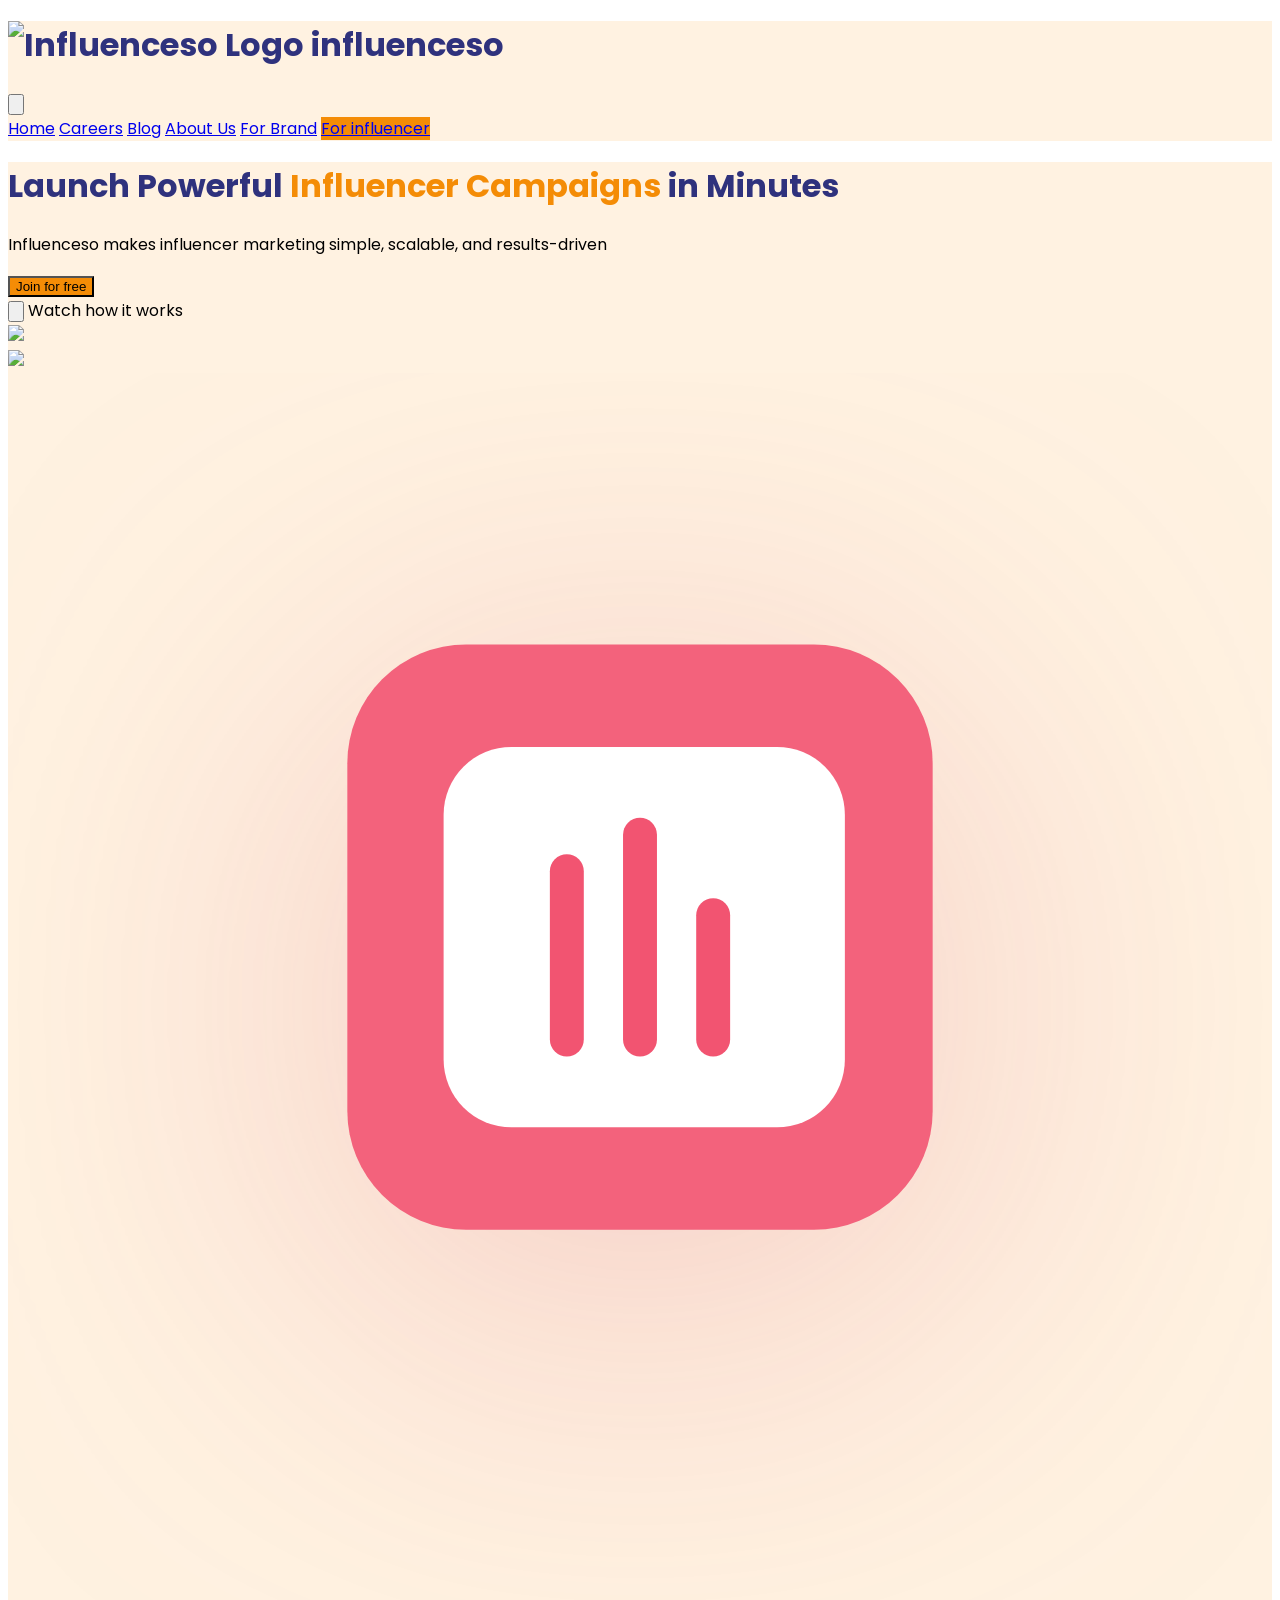
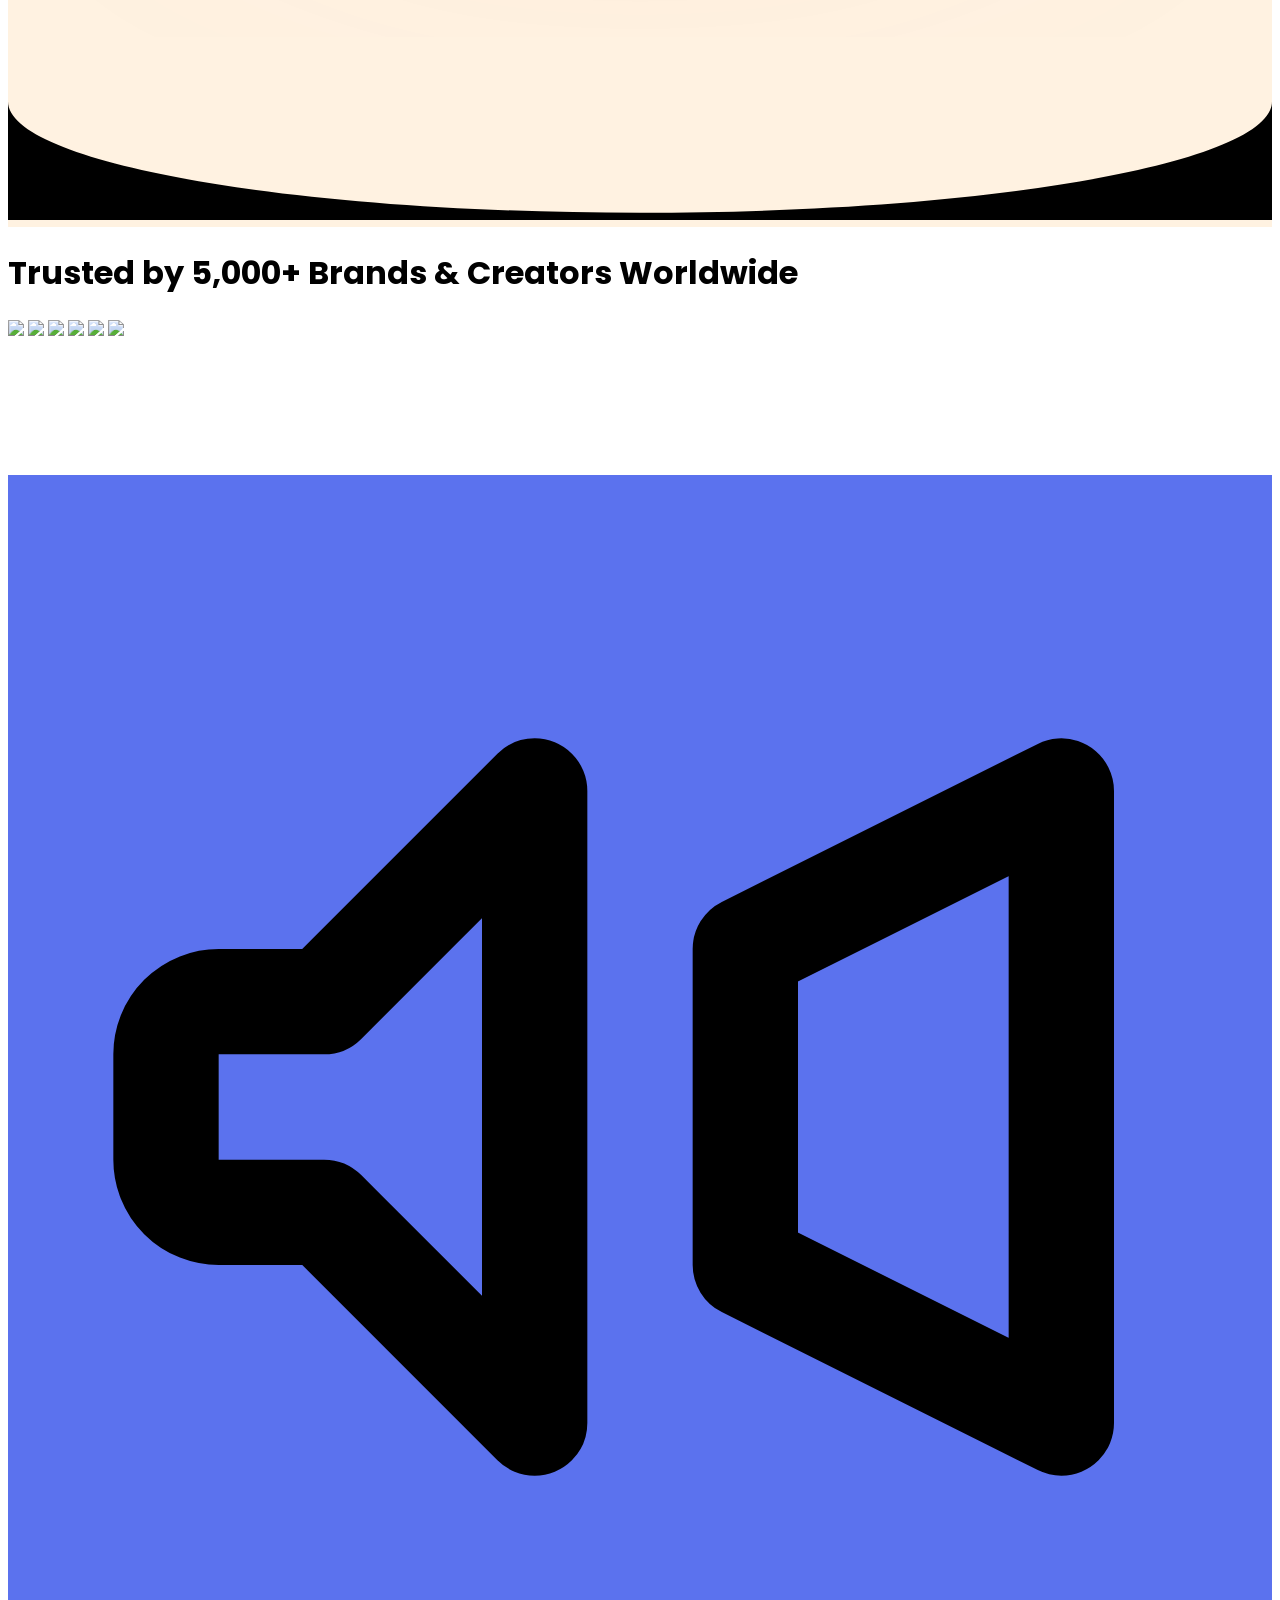
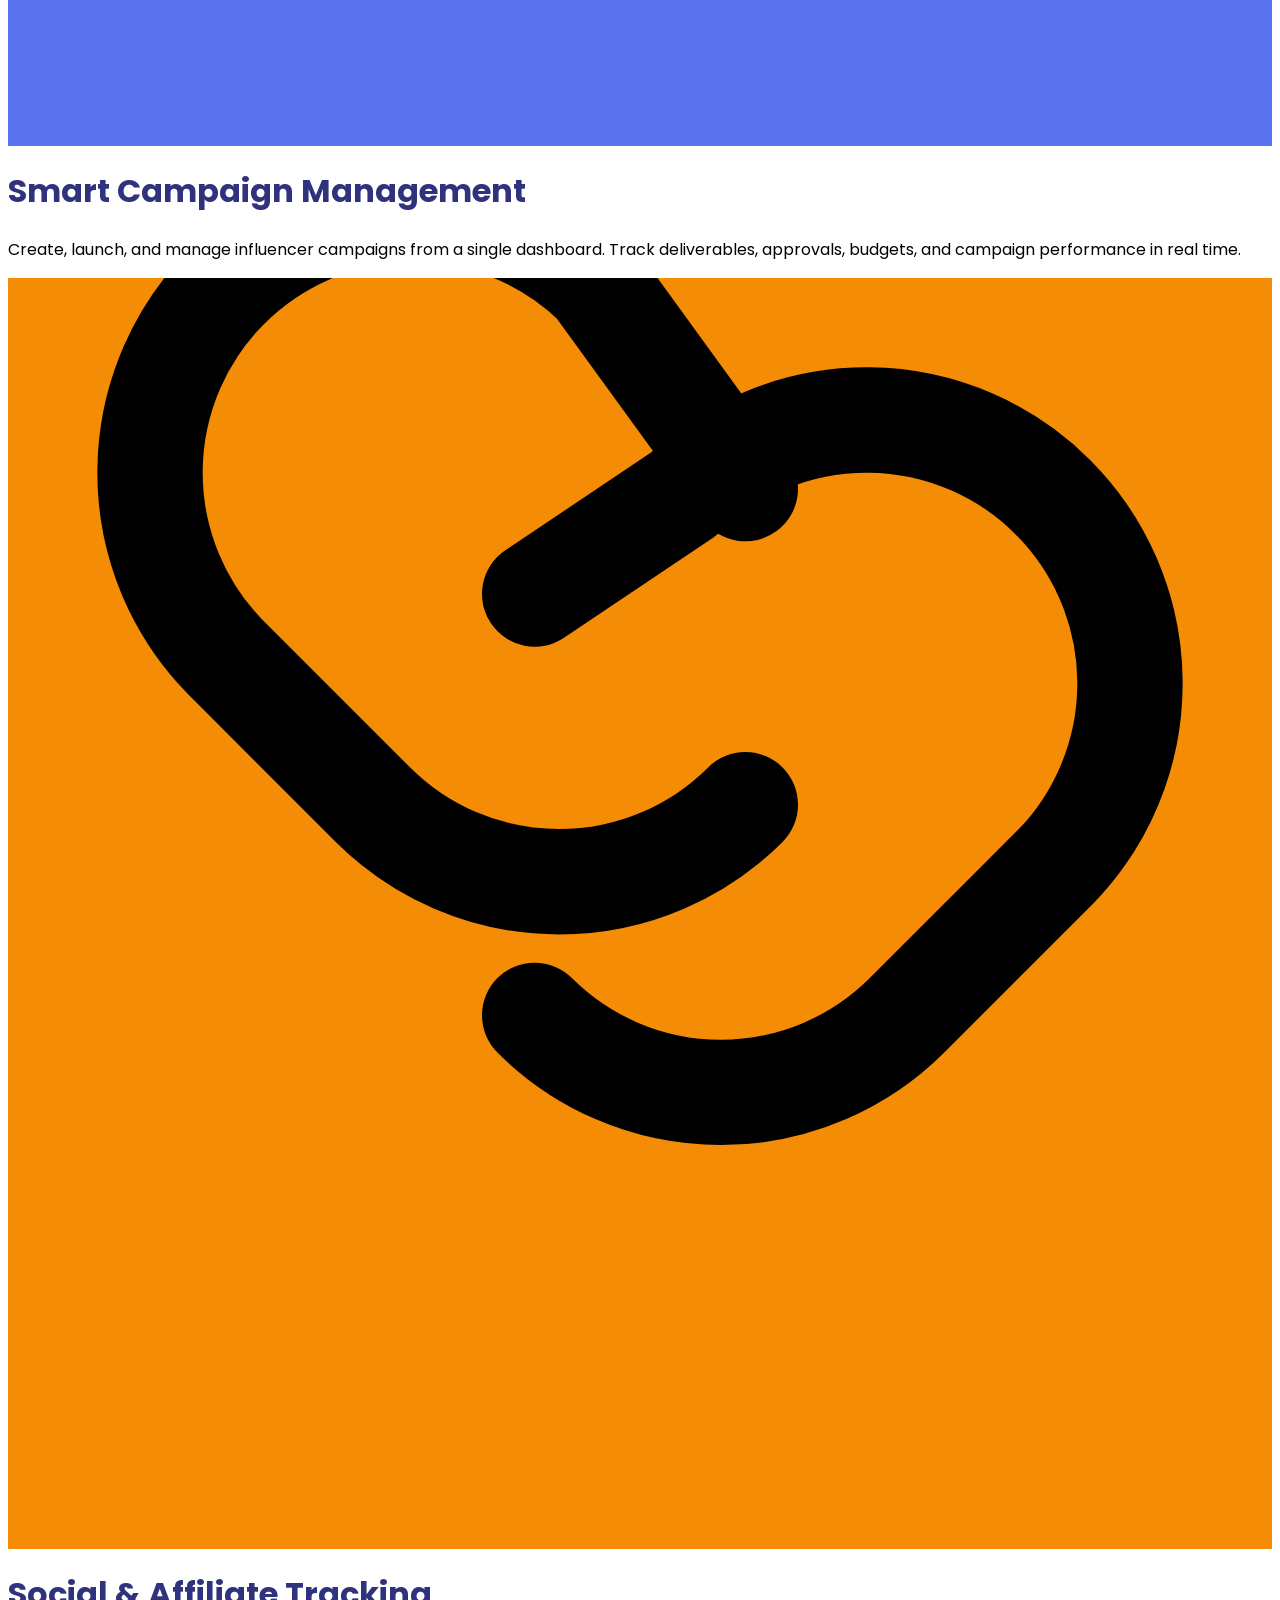
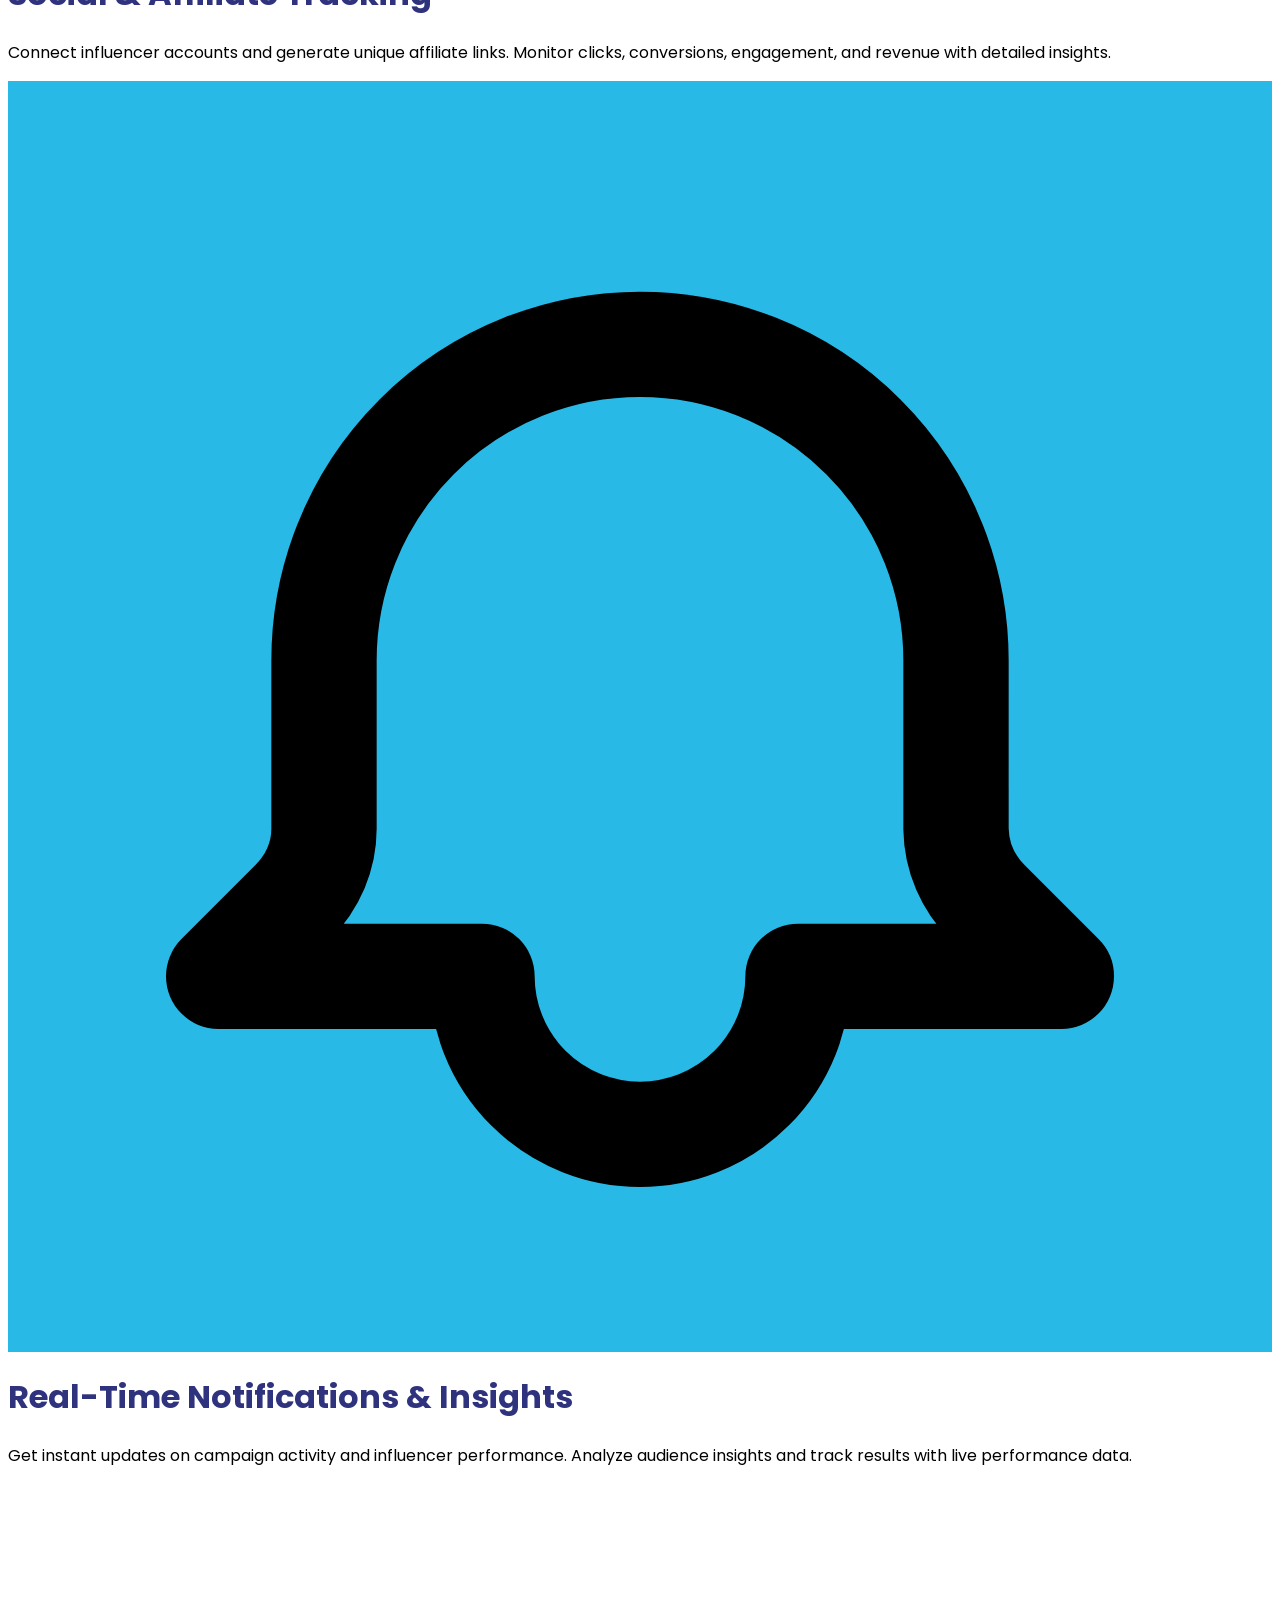
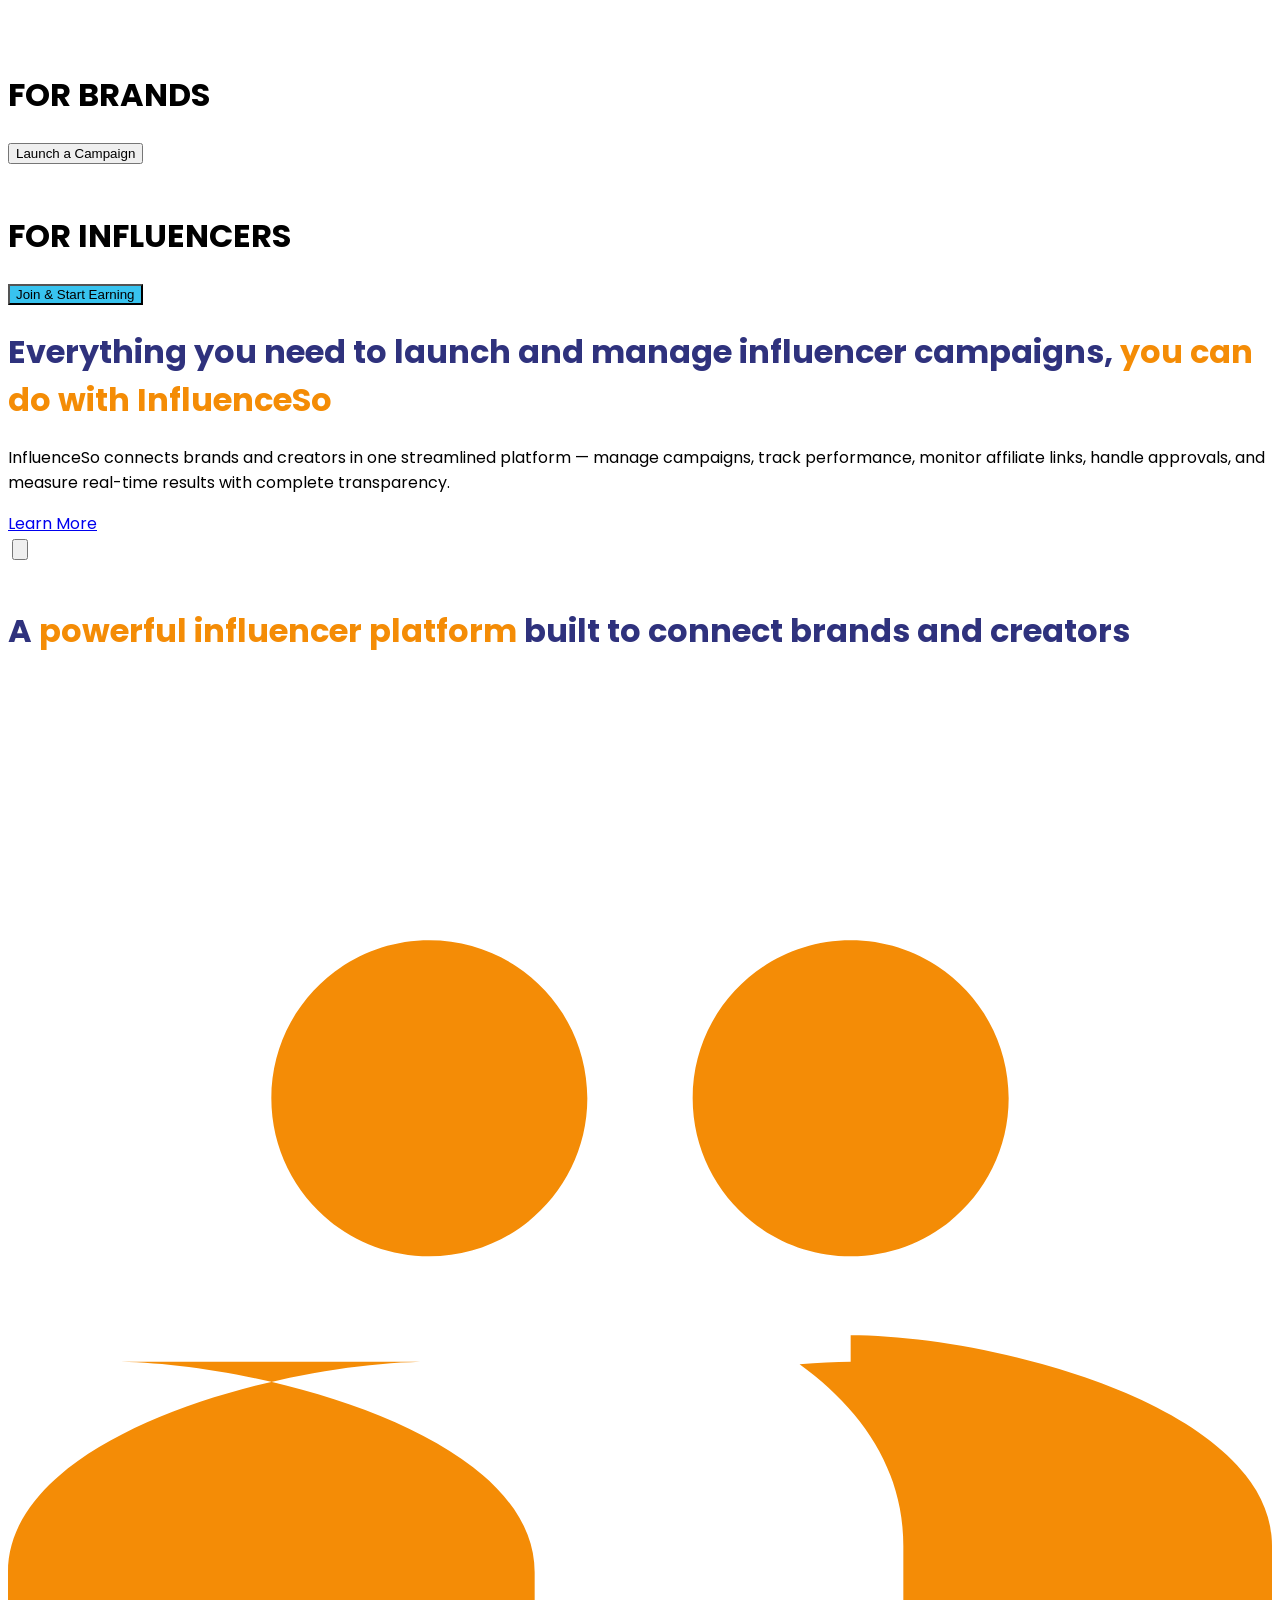
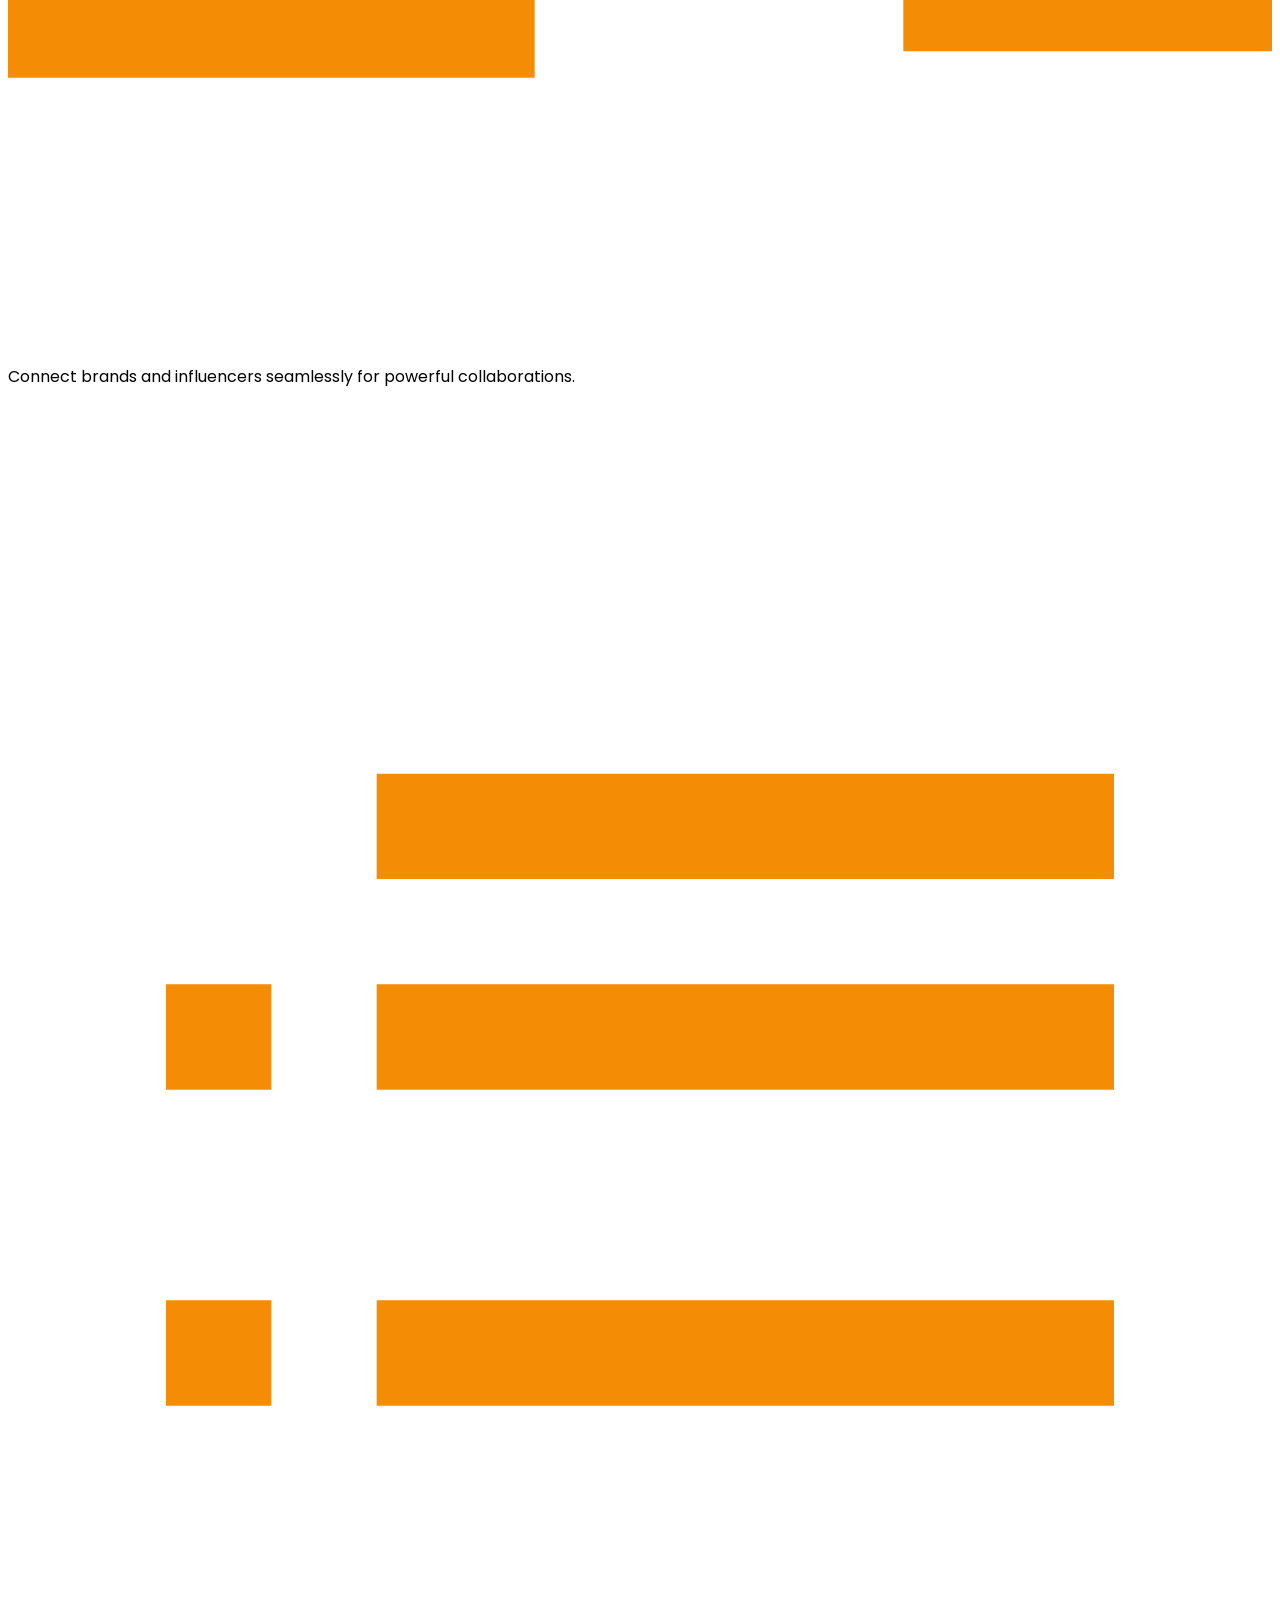
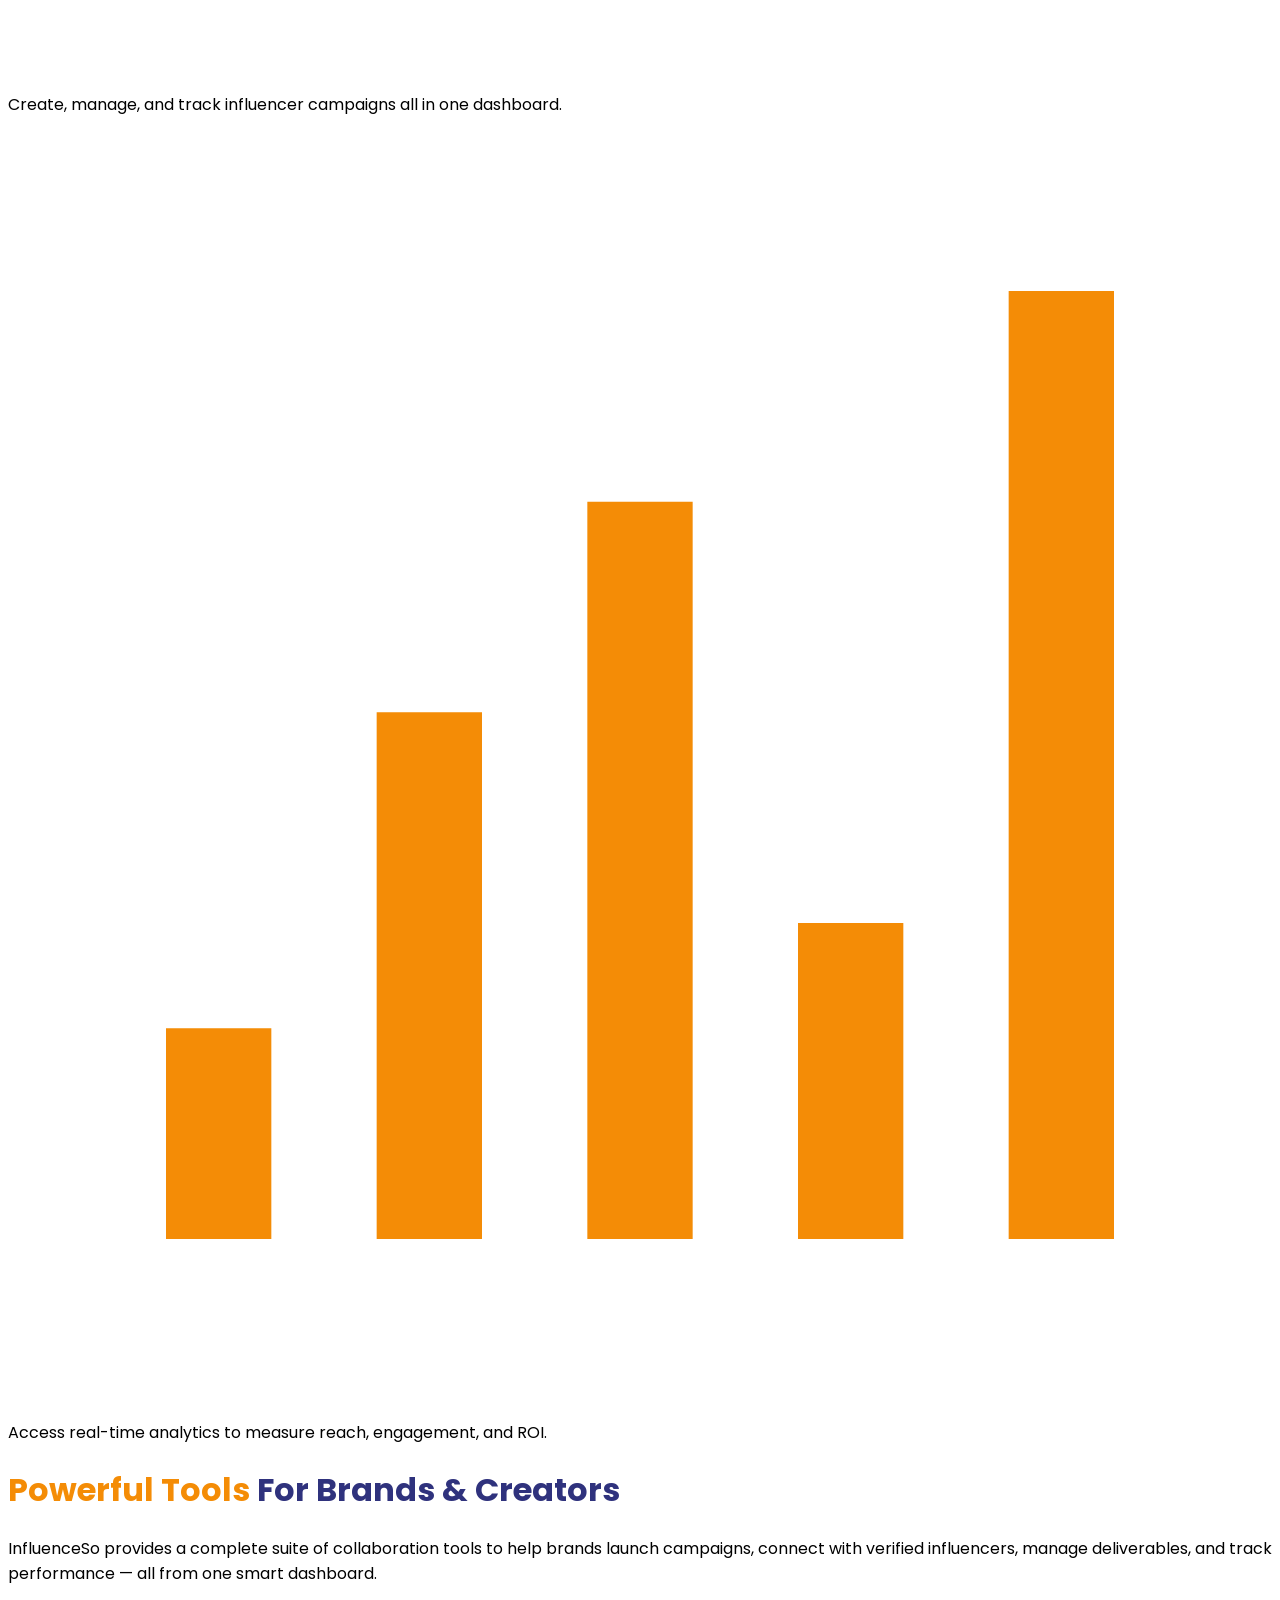
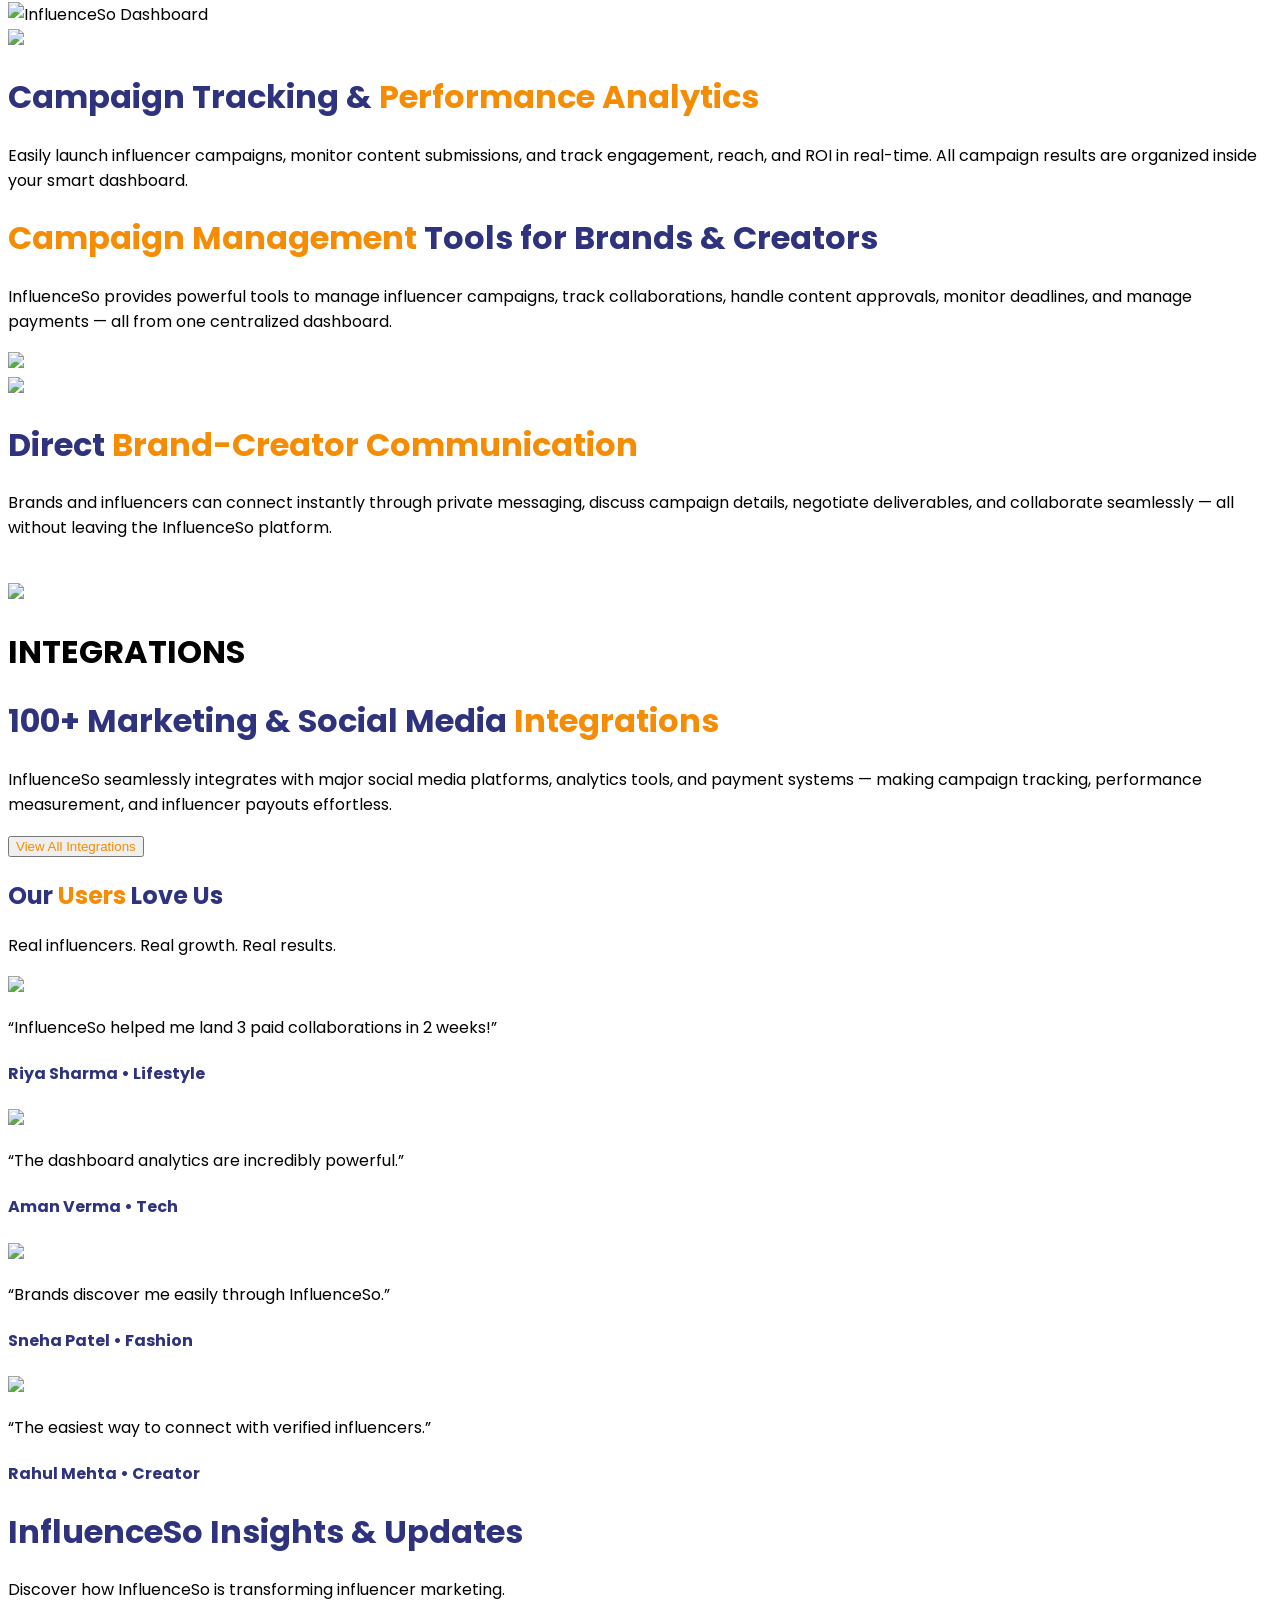
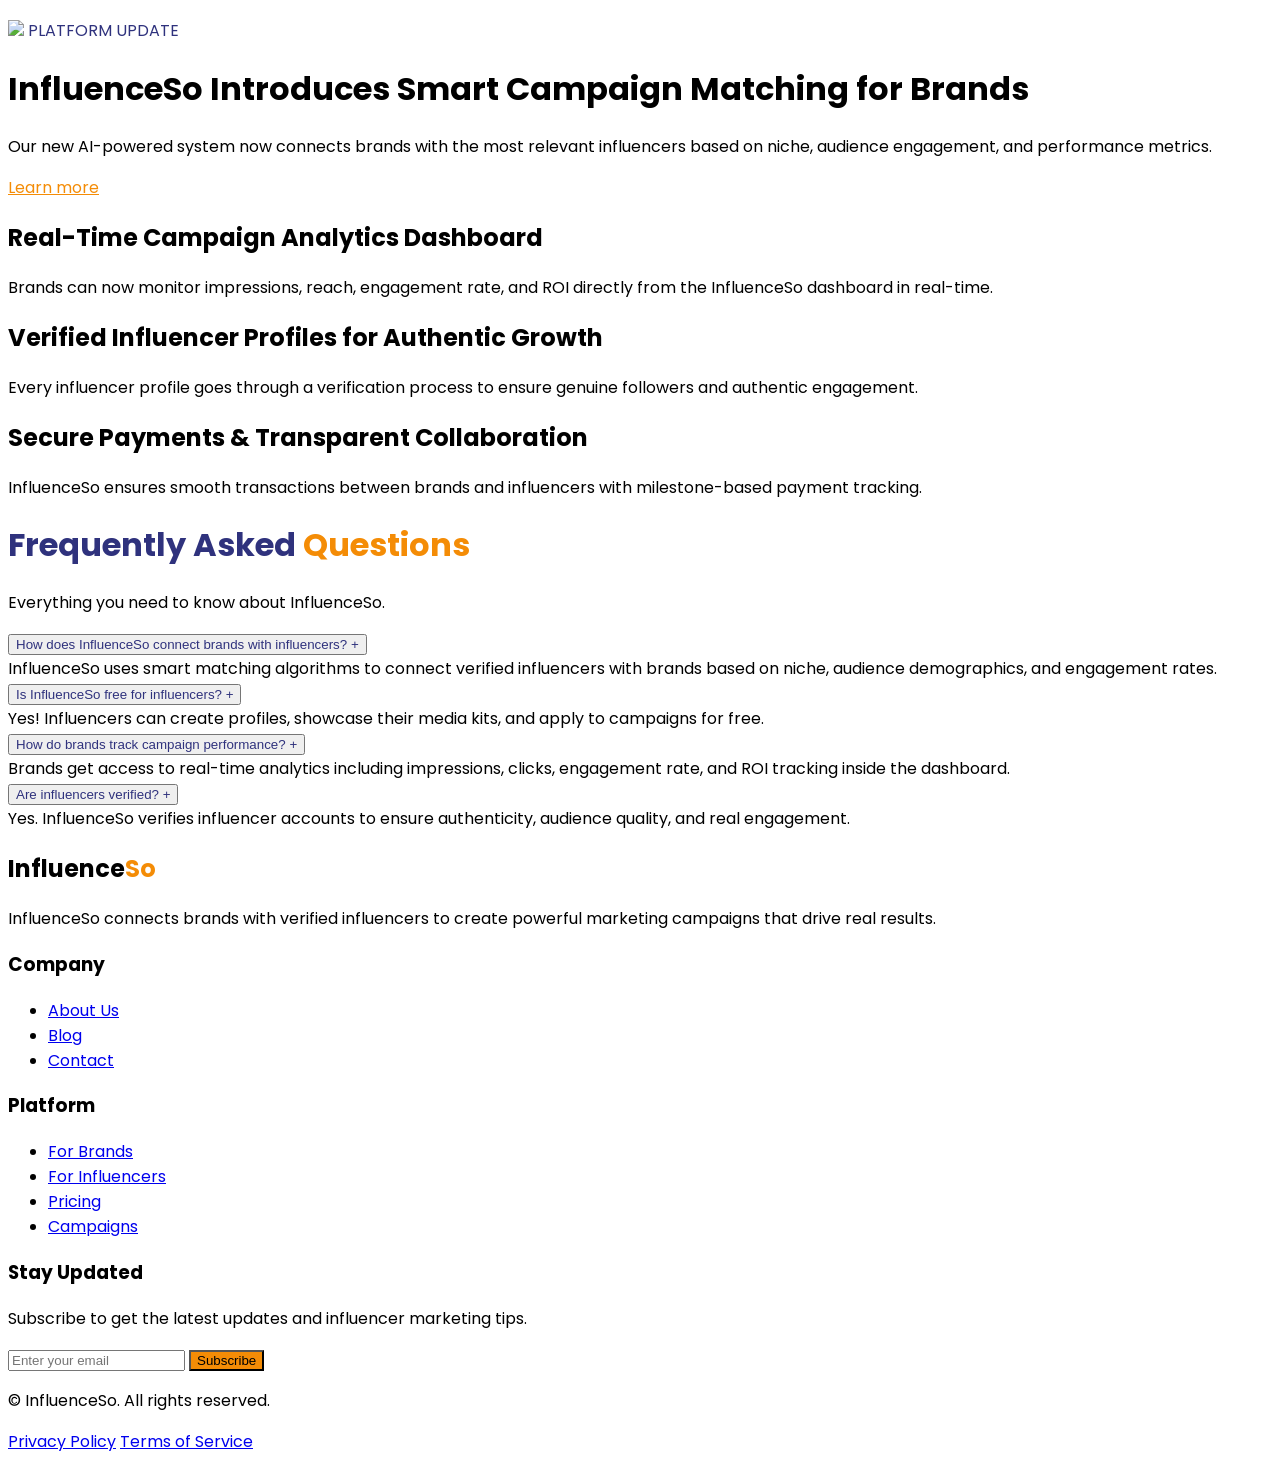
==== index.html @ 47f798f5 "first commit" ====
<!DOCTYPE html>
<html lang="en">
<head>
	<meta charset="UTF-8">
	<meta name="viewport" content="width=device-width, initial-scale=1.0">
	<title>influenceso - smart influencer marketing solution</title>
	<!-- Tailwind -->
	<link href="https://unpkg.com/tailwindcss@^2/dist/tailwind.min.css" rel="stylesheet">
	<!-- Alpine -->
	<script type="module" src="https://cdn.jsdelivr.net/gh/alpinejs/alpine@v2.x.x/dist/alpine.min.js"></script>
	<script nomodule src="https://cdn.jsdelivr.net/gh/alpinejs/alpine@v2.x.x/dist/alpine-ie11.min.js" defer></script>
	<!-- AOS -->
	<link rel="stylesheet" href="https://unpkg.com/aos@next/dist/aos.css" />
	<!-- Custom style -->
	<link rel="stylesheet" href="css/skilline.css" />
	<!-- Poppins font -->
	<link rel="preconnect" href="https://fonts.gstatic.com">
    <link href="https://fonts.googleapis.com/css2?family=Poppins:wght@400;500;600;700&display=swap" rel="stylesheet"> 
</head>
<body class="antialiased">
	<!-- navbar -->
	<div x-data="{ open: false }" class="w-full text-gray-700 bg-cream">
        <div class="flex flex-col max-w-screen-xl px-8 mx-auto md:items-center md:justify-between md:flex-row">
            <div class="flex flex-row items-center justify-between py-6">
                <div class="relative md:mt-8">
             				<h1 class="flex items-center gap-2 text-2xl font-semibold text-darken lg:pr-40">
  <img 
    src="https://i.postimg.cc/Rhd5hYcN/halfolog-removebg-preview.png" 
    alt="Influenceso Logo" 
    class="h-10 w-auto"
  />
  <span class="mt-2">influenceso</span>
</h1>
</a>
                </div>
                <button class="rounded-lg md:hidden focus:outline-none focus:shadow-outline" @click="open = !open">
                    <svg fill="currentColor" viewBox="0 0 20 20" class="w-6 h-6">
                        <path x-show="!open" fill-rule="evenodd" d="M3 5a1 1 0 011-1h12a1 1 0 110 2H4a1 1 0 01-1-1zM3 10a1 1 0 011-1h12a1 1 0 110 2H4a1 1 0 01-1-1zM9 15a1 1 0 011-1h6a1 1 0 110 2h-6a1 1 0 01-1-1z" clip-rule="evenodd"></path>
                        <path x-show="open" fill-rule="evenodd" d="M4.293 4.293a1 1 0 011.414 0L10 8.586l4.293-4.293a1 1 0 111.414 1.414L11.414 10l4.293 4.293a1 1 0 01-1.414 1.414L10 11.414l-4.293 4.293a1 1 0 01-1.414-1.414L8.586 10 4.293 5.707a1 1 0 010-1.414z" clip-rule="evenodd"></path>
                    </svg>
                </button>
            </div>
            <nav :class="{ 'transform md:transform-none': !open, 'h-full': open }" class="h-0 md:h-auto flex flex-col flex-grow md:items-center pb-4 md:pb-0 md:flex md:justify-end md:flex-row origin-top duration-300 scale-y-0">
                <a class="px-4 py-2 mt-2 text-sm bg-transparent rounded-lg md:mt-8 md:ml-4 hover:text-gray-900 focus:outline-none focus:shadow-outline" href="#">Home</a>
                <a class="px-4 py-2 mt-2 text-sm bg-transparent rounded-lg md:mt-8 md:ml-4 hover:text-gray-900 focus:outline-none focus:shadow-outline" href="#">Careers</a>
                <a class="px-4 py-2 mt-2 text-sm bg-transparent rounded-lg md:mt-8 md:ml-4 hover:text-gray-900 focus:outline-none focus:shadow-outline" href="#">Blog</a>
                <a class="px-4 py-2 mt-2 text-sm bg-transparent rounded-lg md:mt-8 md:ml-4 hover:text-gray-900 focus:outline-none focus:shadow-outline" href="#">About Us</a>
                <a class="px-10 py-3 mt-2 text-sm text-center bg-white text-gray-800 rounded-full md:mt-8 md:ml-4" href="#">For Brand</a>
                <a class="px-10 py-3 mt-2 text-sm text-center bg-yellow-500 text-white rounded-full md:mt-8 md:ml-4" href="#">For influencer</a>
            </nav>
        </div>
    </div>
	<div class="bg-cream">
		<div class="max-w-screen-xl px-8 mx-auto flex flex-col lg:flex-row items-start">
			<!--Left Col-->
			<div class="flex flex-col w-full lg:w-6/12 justify-center lg:pt-24 items-start text-center lg:text-left mb-5 md:mb-0">
				<h1 data-aos="fade-right" data-aos-once="true" class="my-4 text-5xl font-bold leading-tight text-darken">
				Launch Powerful <span class="text-yellow-500">Influencer Campaigns</span> in Minutes
				</h1>
				<p data-aos="fade-down" data-aos-once="true" data-aos-delay="300" class="leading-normal text-2xl mb-8">Influenceso makes influencer marketing simple, scalable, and results-driven</p>
				<div data-aos="fade-up" data-aos-once="true" data-aos-delay="700" class="w-full md:flex items-center justify-center lg:justify-start md:space-x-5">
					<button class="lg:mx-0 bg-yellow-500 text-white text-xl font-bold rounded-full py-4 px-9 focus:outline-none transform transition hover:scale-110 duration-300 ease-in-out">
						Join for free
					</button>
					<div class="flex items-center justify-center space-x-3 mt-5 md:mt-0 focus:outline-none transform transition hover:scale-110 duration-300 ease-in-out">
						<button class="bg-white w-14 h-14 rounded-full flex items-center justify-center">
							<svg class="w-5 h-5 ml-2" viewBox="0 0 24 28" fill="none" xmlns="http://www.w3.org/2000/svg">
								<path d="M22.5751 12.8097C23.2212 13.1983 23.2212 14.135 22.5751 14.5236L1.51538 27.1891C0.848878 27.5899 5.91205e-07 27.1099 6.25202e-07 26.3321L1.73245e-06 1.00123C1.76645e-06 0.223477 0.848877 -0.256572 1.51538 0.14427L22.5751 12.8097Z" fill="#23BDEE"/>
							</svg>
						</button>
						<span class="cursor-pointer">Watch how it works</span>
					</div>
				</div>
			</div>
			<!--Right Col-->
			<div class="w-full lg:w-6/12 lg:-mt-10 relative" id="girl">
				<img data-aos="fade-up" data-aos-once="true" class="w-10/12 mx-auto 2xl:-mb-20" src="img/girl.png" />
				<!-- calendar -->
				<div data-aos="fade-up" data-aos-delay="300" data-aos-once="true" class="absolute top-20 -left-6 sm:top-32 sm:left-10 md:top-40 md:left-16 lg:-left-0 lg:top-52 floating-4">
					<img class="bg-white bg-opacity-80 rounded-lg h-12 sm:h-16" src="img/calendar.svg">
				</div>
				<!-- red -->
				<div data-aos="fade-up" data-aos-delay="400" data-aos-once="true" class="absolute top-20 right-10 sm:right-24 sm:top-28 md:top-36 md:right-32 lg:top-32 lg:right-16 floating">
					<svg class="h-16 sm:h-24" viewBox="0 0 149 149" fill="none" xmlns="http://www.w3.org/2000/svg"><g filter="url(#filter0_d)"><rect x="40" y="32" width="69" height="69" rx="14" fill="#F3627C"/></g><rect x="51.35" y="44.075" width="47.3" height="44.85" rx="8" fill="white"/><path d="M74.5 54.425V78.575" stroke="#F25471" stroke-width="4" stroke-linecap="round"/><path d="M65.875 58.7375L65.875 78.575" stroke="#F25471" stroke-width="4" stroke-linecap="round"/><path d="M83.125 63.9125V78.575" stroke="#F25471" stroke-width="4" stroke-linecap="round"/><defs><filter id="filter0_d" x="0" y="0" width="149" height="149" filterUnits="userSpaceOnUse" color-interpolation-filters="sRGB"><feFlood flood-opacity="0" result="BackgroundImageFix"/><feColorMatrix in="SourceAlpha" type="matrix" values="0 0 0 0 0 0 0 0 0 0 0 0 0 0 0 0 0 0 127 0"/><feOffset dy="8"/><feGaussianBlur stdDeviation="20"/><feColorMatrix type="matrix" values="0 0 0 0 0.825 0 0 0 0 0.300438 0 0 0 0 0.396718 0 0 0 0.26 0"/><feBlend mode="normal" in2="BackgroundImageFix" result="effect1_dropShadow"/><feBlend mode="normal" in="SourceGraphic" in2="effect1_dropShadow" result="shape"/></filter></defs></svg>
				</div>
				<!-- ux class -->
				<div data-aos="fade-up" data-aos-delay="500" data-aos-once="true" class="absolute bottom-14 -left-4 sm:left-2 sm:bottom-20 lg:bottom-24 lg:-left-4 floating">
					<img class="bg-white bg-opacity-80 rounded-lg h-20 sm:h-28" src="img/ux-class.svg" alt="">
				</div>
				<!-- congrats -->
				<div data-aos="fade-up" data-aos-delay="600" data-aos-once="true" class="absolute bottom-20 md:bottom-48 lg:bottom-52 -right-6 lg:right-8 floating-4">
					<img class="bg-white bg-opacity-80 rounded-lg h-12 sm:h-16" src="img/congrat.svg" alt="">
				</div>
			</div>
		</div>
		<div class="text-white -mt-14 sm:-mt-24 lg:-mt-36 z-40 relative">
			<svg class="xl:h-40 xl:w-full" data-name="Layer 1" xmlns="http://www.w3.org/2000/svg" viewBox="0 0 1200 120" preserveAspectRatio="none">
				<path d="M600,112.77C268.63,112.77,0,65.52,0,7.23V120H1200V7.23C1200,65.52,931.37,112.77,600,112.77Z" fill="currentColor"></path>
			</svg>
			<div class="bg-white w-full h-20 -mt-px"></div>
		</div>
	</div>

	<!-- container -->
	<div class="container px-4 lg:px-8 mx-auto max-w-screen-xl text-gray-700 overflow-x-hidden">

		<!-- trusted by -->
		<div class="max-w-4xl mx-auto">
			<h1 class="text-center mb-3 text-gray-400 font-medium">    Trusted by 5,000+ Brands & Creators Worldwide</h1>
			<div class="grid grid-cols-3 lg:grid-cols-6 gap-4 justify-items-center">
				<img class="h-7" src="img/company/google.svg">
				<img class="h-7" src="img/company/netflix.svg">
				<img class="h-7" src="img/company/airbnb.svg">
				<img class="h-7 transform translate-y-2" src="img/company/amazon.svg">
				<img class="h-7" src="img/company/facebook.svg">
				<img class="h-7" src="img/company/grab.svg">
			</div>
		</div>

	<!-- All-In-One Cloud Software -->
<div data-aos="flip-up" class="max-w-xl mx-auto text-center mt-24">
  
<h1 class="font-bold text-darken my-3 text-2xl">
  Influencer Marketing <span class="text-yellow-500">Made Simple.</span>
</h1>
  <p class="text-gray-600">
    Connect brands with verified influencers, launch campaigns, 
    track performance in real-time, and measure ROI — 
    all in one powerful platform.
  </p>

</div>


		<!-- InfluenceSo Features Section -->

<div class="grid md:grid-cols-3 gap-14 md:gap-5 mt-20">

  <!-- Card 1 : Campaign Management -->
  <div data-aos="fade-up" class="bg-white shadow-xl p-6 text-center rounded-xl">
    <div style="background: #5B72EE;" class="rounded-full w-16 h-16 flex items-center justify-center mx-auto shadow-lg transform -translate-y-12">
      
      <!-- Megaphone Icon -->
      <svg class="w-7 h-7 text-white" fill="none" stroke="currentColor" stroke-width="2"
        viewBox="0 0 24 24" xmlns="http://www.w3.org/2000/svg">
        <path stroke-linecap="round" stroke-linejoin="round"
          d="M3 11v2a1 1 0 001 1h2l4 4V6L6 10H4a1 1 0 00-1 1zM14 9l6-3v12l-6-3V9z"/>
      </svg>

    </div>
    <h1 class="font-medium text-xl mb-3 lg:px-10 text-darken">
      Smart Campaign Management
    </h1>
    <p class="px-4 text-gray-500">
      Create, launch, and manage influencer campaigns from a single dashboard.
      Track deliverables, approvals, budgets, and campaign performance in real time.
    </p>
  </div>


  <!-- Card 2 : Affiliate & Social Tracking -->
  <div data-aos="fade-up" data-aos-delay="150" class="bg-white shadow-xl p-6 text-center rounded-xl">
    <div style="background: #F48C06;" class="rounded-full w-16 h-16 flex items-center justify-center mx-auto shadow-lg transform -translate-y-12">
      
      <!-- Link Icon -->
      <svg class="w-7 h-7 text-white" fill="none" stroke="currentColor" stroke-width="2"
        viewBox="0 0 24 24" xmlns="http://www.w3.org/2000/svg">
        <path stroke-linecap="round" stroke-linejoin="round"
          d="M10 14a5 5 0 007.07 0l2.83-2.83a5 5 0 00-7.07-7.07L10 6m4 4a5 5 0 01-7.07 0L4.1 7.17a5 5 0 017.07-7.07L14 4"/>
      </svg>

    </div>
    <h1 class="font-medium text-xl mb-3 lg:px-10 text-darken">
      Social & Affiliate Tracking
    </h1>
    <p class="px-4 text-gray-500">
      Connect influencer accounts and generate unique affiliate links.
      Monitor clicks, conversions, engagement, and revenue with detailed insights.
    </p>
  </div>


  <!-- Card 3 : Real-Time Notifications -->
  <div data-aos="fade-up" data-aos-delay="300" class="bg-white shadow-xl p-6 text-center rounded-xl">
    <div style="background: #29B9E7;" class="rounded-full w-16 h-16 flex items-center justify-center mx-auto shadow-lg transform -translate-y-12">
      
      <!-- Bell Icon -->
      <svg class="w-7 h-7 text-white" fill="none" stroke="currentColor" stroke-width="2"
        viewBox="0 0 24 24" xmlns="http://www.w3.org/2000/svg">
        <path stroke-linecap="round" stroke-linejoin="round"
          d="M15 17h5l-1.4-1.4A2 2 0 0118 14.2V11a6 6 0 10-12 0v3.2c0 .5-.2 1-.6 1.4L4 17h5m6 0a3 3 0 11-6 0"/>
      </svg>

    </div>
    <h1 class="font-medium text-xl mb-3 lg:px-10 text-darken">
      Real-Time Notifications & Insights
    </h1>
    <p class="px-4 text-gray-500">
      Get instant updates on campaign activity and influencer performance.
      Analyze audience insights and track results with live performance data.
    </p>
  </div>

</div>

<!-- End InfluenceSo Features Section -->
		<!-- lorem -->
		<div class="mt-28">
			<div data-aos="flip-down" class="text-center max-w-screen-md mx-auto">
				 <h1 class="text-3xl font-bold mb-4">
      What is <span class="text-yellow-500">InfluenceSo?</span>
    </h1>
				  <p class="text-gray-500">
      InfluenceSo is a powerful influencer marketing platform that connects brands 
      with the right creators. Brands can launch and manage campaigns, track 
      performance, and monitor conversions, while influencers can collaborate, 
      promote products, and earn through affiliate partnerships — all in one place.
    </p>

			</div>
			<div data-aos="fade-up" class="flex flex-col md:flex-row justify-center space-y-5 md:space-y-0 md:space-x-6 lg:space-x-10 mt-7">
				<div class="relative md:w-5/12">
					<img class="rounded-2xl" src="img/Rectangle 19.png" alt="">
					<div class="absolute bg-black bg-opacity-20 bottom-0 left-0 right-0 w-full h-full rounded-2xl">
						<div class="absolute top-1/2 left-1/2 transform -translate-x-1/2 -translate-y-1/2">
							<h1 class="uppercase text-white font-bold text-center text-sm lg:text-xl mb-3">FOR BRANDS</h1>
							<button class="rounded-full text-white border text-xs lg:text-md px-6 py-3 w-full font-medium focus:outline-none transform transition hover:scale-110 duration-300 ease-in-out"> Launch a Campaign</button>
						</div>
					</div>
				</div>
				<div class="relative md:w-5/12">
					<img class="rounded-2xl" src="img/Rectangle 21.png" alt="">
					<div class="absolute bg-black bg-opacity-20 bottom-0 left-0 right-0 w-full h-full rounded-2xl">
						<div class="absolute top-1/2 left-1/2 transform -translate-x-1/2 -translate-y-1/2">
							<h1 class="uppercase text-white font-bold text-center text-sm lg:text-xl mb-3">  FOR INFLUENCERS</h1>
							<button class="rounded-full text-white text-xs lg:text-md px-6 py-3 w-full font-medium focus:outline-none transform transition hover:scale-110 duration-300 ease-in-out" style="background: rgba(35, 189, 238, 0.9)">    Join & Start Earning</button>
						</div>
					</div>
				</div>
			</div>
		</div>

		<div class="sm:flex items-center sm:space-x-8 mt-36">
			<div data-aos="fade-right" class="sm:w-1/2 relative">
				<div class="bg-yellow-500 rounded-full absolute w-12 h-12 z-0 -left-4 -top-3 animate-pulse"></div>
				
  <h1 class="font-semibold text-2xl relative z-50 text-darken lg:pr-10">
    Everything you need to launch and manage influencer campaigns,
    <span class="text-yellow-500">you can do with InfluenceSo</span>
  </h1>
				 <p class="py-5 lg:pr-32">
    InfluenceSo connects brands and creators in one streamlined platform — manage campaigns, track performance, monitor affiliate links, handle approvals, and measure real-time results with complete transparency.
  </p>

  <a href="#" class="underline font-medium hover:text-yellow-500 transition duration-300">
    Learn More
  </a>
			</div>
			<div data-aos="fade-left" class="sm:w-1/2 relative mt-10 sm:mt-0">
				<div style="background: #23BDEE;" class="floating w-24 h-24 absolute rounded-lg z-0 -top-3 -left-3"></div>
				<img class="rounded-xl z-40 relative" src="img/teacher-explaining.png" alt="">
				<button class="bg-white w-14 h-14 rounded-full flex items-center justify-center absolute top-1/2 left-1/2 transform -translate-x-1/2 -translate-y-1/2 focus:outline-none transform transition hover:scale-110 duration-300 ease-in-out z-50">
					<svg class="w-5 h-5 ml-1" viewBox="0 0 24 28" fill="none" xmlns="http://www.w3.org/2000/svg">
						<path d="M22.5751 12.8097C23.2212 13.1983 23.2212 14.135 22.5751 14.5236L1.51538 27.1891C0.848878 27.5899 5.91205e-07 27.1099 6.25202e-07 26.3321L1.73245e-06 1.00123C1.76645e-06 0.223477 0.848877 -0.256572 1.51538 0.14427L22.5751 12.8097Z" fill="#23BDEE"/>
					</svg>
				</button>
				<div class="bg-yellow-500 w-40 h-40 floating absolute rounded-lg z-10 -bottom-3 -right-3"></div>
			</div>
		</div>

		<div class="md:flex mt-40 md:space-x-10 items-start">
			<div data-aos="fade-down" class="md:w-7/12 relative">
				<div style="background: #33EFA0" class="w-32 h-32 rounded-full absolute z-0 left-4 -top-12 animate-pulse"></div>
				<div style="background: #33D9EF;" class="w-5 h-5 rounded-full absolute z-0 left-36 -top-12 animate-ping"></div>
				<img class="relative z-50 floating" src="img/vcall.png" alt="">
				<div style="background: #5B61EB;" class="w-36 h-36 rounded-full absolute z-0 right-16 -bottom-1 animate-pulse"></div>
				<div style="background: #F56666;" class="w-5 h-5 rounded-full absolute z-0 right-52 bottom-1 animate-ping"></div>
			</div>
			<div data-aos="fade-down" class="md:w-5/12 mt-20 md:mt-0 text-gray-500">
				<h1 class="text-2xl font-semibold text-darken lg:pr-40">  A <span class="text-yellow-500">powerful influencer platform</span> built to connect brands and creators</h1>
				<div class="flex items-center space-x-5 my-5">
				<div class="flex-shrink bg-white shadow-lg rounded-full p-3 flex items-center justify-center">
        <!-- Collaboration Icon -->
        <svg class="w-5 h-5 text-yellow-500" fill="currentColor" viewBox="0 0 24 24">
            <path d="M16 11c1.66 0 3-1.34 3-3S17.66 5 16 5s-3 1.34-3 3 1.34 3 3 3zM8 11c1.66 0 3-1.34 3-3S9.66 5 8 5 5 6.34 5 8s1.34 3 3 3zm0 2c-2.67 0-8 1.34-8 4v2h10v-2c0-2.66-5.33-4-8-4zm8 0c-.29 0-.62.02-.97.05 1.16.84 1.97 1.98 1.97 3.45v2H24v-2c0-2.66-5.33-4-8-4z"/>
        </svg>
    </div>
    <p>Connect brands and influencers seamlessly for powerful collaborations.</p>
</div>

				
				<div class="flex items-center space-x-5 my-5">
    <div class="flex-shrink bg-white shadow-lg rounded-full p-3 flex items-center justify-center">
        <!-- Campaign Icon -->
        <svg class="w-5 h-5 text-yellow-500" fill="currentColor" viewBox="0 0 24 24">
            <path d="M3 13h2v-2H3v2zm4 0h14v-2H7v2zm-4 6h2v-2H3v2zm4 0h14v-2H7v2zm0-12v2h14V7H7z"/>
        </svg>
    </div>
    <p>Create, manage, and track influencer campaigns all in one dashboard.</p>
</div>
			<div class="flex items-center space-x-5 my-5">
    <div class="flex-shrink bg-white shadow-lg rounded-full p-3 flex items-center justify-center">
        <!-- Analytics Icon -->
        <svg class="w-5 h-5 text-yellow-500" fill="currentColor" viewBox="0 0 24 24">
            <path d="M3 17h2v4H3v-4zm4-6h2v10H7V11zm4-4h2v14h-2V7zm4 8h2v6h-2v-6zm4-12h2v18h-2V3z"/>
        </svg>
    </div>
    <p>Access real-time analytics to measure reach, engagement, and ROI.</p>
</div>
			</div>
		</div>

		


		<!-- Tools For Brands & Creators -->
<div class="flex flex-col md:flex-row items-center md:space-x-10 mt-16">
    
    <div data-aos="fade-right" class="md:w-1/2 lg:pl-14">
        <h1 class="text-darken font-semibold text-3xl lg:pr-56">
            <span class="text-yellow-500">Powerful Tools</span> For Brands & Creators
        </h1>
        
        <p class="text-gray-500 my-4 lg:pr-32">
            InfluenceSo provides a complete suite of collaboration tools to help brands launch campaigns,
            connect with verified influencers, manage deliverables, and track performance — all from one smart dashboard.
        </p>
    </div>

    <img data-aos="fade-left" class="md:w-1/2" src="img/girl-with-books.png" alt="InfluenceSo Dashboard">
    
</div>


		<!-- Campaign Tracking & Performance -->
<div class="mt-20 flex flex-col-reverse md:flex-row items-center md:space-x-10">
    
    <div data-aos="fade-right" class="md:w-6/12">
        <img class="md:w-11/12" src="img/true-false.png">
    </div>
    
    <div data-aos="fade-left" class="md:w-6/12 md:transform md:-translate-y-20">
        <h1 class="font-semibold text-darken text-3xl lg:pr-64">
            Campaign Tracking & <span class="text-yellow-500">Performance Analytics</span>
        </h1>
        
        <p class="text-gray-500 my-5 lg:pr-52">
            Easily launch influencer campaigns, monitor content submissions, and track engagement,
            reach, and ROI in real-time. All campaign results are organized inside your smart dashboard.
        </p>
    </div>

</div>
	

		<!-- Campaign Management Tools for Brands -->
<div class="flex flex-col md:flex-row items-center mt-12">
    
    <div data-aos="fade-right" class="md:w-5/12">
        <h1 class="text-darken font-semibold text-3xl leading-tight lg:pr-32">
            <span class="text-yellow-500">Campaign Management</span> Tools for Brands & Creators
        </h1>
        
        <p class="my-5 lg:pr-14">
            InfluenceSo provides powerful tools to manage influencer campaigns, track collaborations,
            handle content approvals, monitor deadlines, and manage payments — all from one centralized dashboard.
        </p>
    </div>
    
    <img data-aos="fade-left" class="md:w-7/12" src="img/gradebook.png">

</div>
	
		<!-- Direct Brand-Creator Communication -->
<div class="mt-24 flex flex-col-reverse md:flex-row items-center md:space-x-10">
    
    <div data-aos="fade-right" class="md:w-7/12">
        <img class="md:w-11/12" src="img/discussion.png">
    </div>
    
    <div data-aos="fade-left" class="md:w-5/12 md:transform md:-translate-y-6">
        <h1 class="font-semibold text-darken text-3xl lg:pr-64">
            Direct <span class="text-yellow-500">Brand-Creator Communication</span>
        </h1>
        
        <p class="text-gray-500 my-5 lg:pr-24">
            Brands and influencers can connect instantly through private messaging,
            discuss campaign details, negotiate deliverables, and collaborate seamlessly —
            all without leaving the InfluenceSo platform.
        </p>
    </div>

</div>

<button data-aos="flip-up"
    class="px-5 py-3 border border-yellow-500 text-yellow-500 font-medium my-14 focus:outline-none transform transition hover:scale-110 duration-300 ease-in-out rounded-full mx-auto block">
    Explore More Features
</button>
		
<!-- INTEGRATIONS -->
<div class="mt-24 flex flex-col md:flex-row items-start md:space-x-10">
    
    <div data-aos="zoom-in-right" class="md:w-6/12">
        <img class="md:w-8/12 mx-auto" src="img/integrations.png">
    </div>
    
    <div data-aos="zoom-in-left" class="md:w-6/12">
        
        <div class="flex items-center space-x-20 mb-5 relative">
            <span class="border border-gray-300 w-14 absolute"></span>
            <h1 class="text-gray-400 tracking-widest text-sm">INTEGRATIONS</h1>
        </div>
        
        <h1 class="font-semibold text-darken text-2xl lg:pr-40">
            100+ Marketing & Social Media <span class="text-yellow-500">Integrations</span>
        </h1>
        
        <p class="text-gray-500 my-5 lg:pr-20">
            InfluenceSo seamlessly integrates with major social media platforms,
            analytics tools, and payment systems — making campaign tracking,
            performance measurement, and influencer payouts effortless.
        </p>
        
        <button class="px-5 py-3 border border-yellow-500 text-yellow-500 font-medium my-4 focus:outline-none transform transition hover:scale-110 duration-300 ease-in-out rounded-full">
            View All Integrations
        </button>
        
    </div>
</div>
	

<!-- Our Users Love Us -->
<div class="py-20 bg-white overflow-hidden bg-white">
  
  <div class="text-center mb-10">
    <h2 class="text-3xl font-semibold text-darken">
      Our <span class="text-yellow-500">Users</span> Love Us
    </h2>
    <p class="text-gray-500 mt-2">
      Real influencers. Real growth. Real results.
    </p>
  </div>

  <!-- Scrolling Wrapper -->
  <div class="relative w-full overflow-hidden">
    
    <div class="flex gap-6 animate-scroll-x w-max">

      <!-- Card 1 -->
      <div class="bg-white shadow-lg rounded-xl p-6 w-80 flex items-center gap-4">
        <img src="https://randomuser.me/api/portraits/women/44.jpg"
             class="w-14 h-14 rounded-full object-cover" />
        <div>
          <p class="text-sm text-gray-600">
            “InfluenceSo helped me land 3 paid collaborations in 2 weeks!”
          </p>
          <h4 class="mt-2 font-semibold text-darken text-sm">
            Riya Sharma • Lifestyle
          </h4>
        </div>
      </div>

      <!-- Card 2 -->
      <div class="bg-white shadow-lg rounded-xl p-6 w-80 flex items-center gap-4">
        <img src="https://randomuser.me/api/portraits/men/32.jpg"
             class="w-14 h-14 rounded-full object-cover" />
        <div>
          <p class="text-sm text-gray-600">
            “The dashboard analytics are incredibly powerful.”
          </p>
          <h4 class="mt-2 font-semibold text-darken text-sm">
            Aman Verma • Tech
          </h4>
        </div>
      </div>

      <!-- Card 3 -->
      <div class="bg-white shadow-lg rounded-xl p-6 w-80 flex items-center gap-4">
        <img src="https://randomuser.me/api/portraits/women/68.jpg"
             class="w-14 h-14 rounded-full object-cover" />
        <div>
          <p class="text-sm text-gray-600">
            “Brands discover me easily through InfluenceSo.”
          </p>
          <h4 class="mt-2 font-semibold text-darken text-sm">
            Sneha Patel • Fashion
          </h4>
        </div>
      </div>

      <!-- Card 4 -->
      <div class="bg-white shadow-lg rounded-xl p-6 w-80 flex items-center gap-4">
        <img src="https://randomuser.me/api/portraits/men/75.jpg"
             class="w-14 h-14 rounded-full object-cover" />
        <div>
          <p class="text-sm text-gray-600">
            “The easiest way to connect with verified influencers.”
          </p>
          <h4 class="mt-2 font-semibold text-darken text-sm">
            Rahul Mehta • Creator
          </h4>
        </div>
      </div>

    </div>
  </div>

</div>
		



	 <!-- InfluenceSo Insights Section -->
<div data-aos="zoom-in" class="mt-16 text-center">
  <h1 class="text-darken text-2xl font-semibold">
    InfluenceSo Insights & Updates
  </h1>
  <p class="text-gray-500 my-5">
    Discover how InfluenceSo is transforming influencer marketing.
  </p>
</div>

<div data-aos="zoom-in-up" class="my-14 flex flex-col lg:flex-row lg:space-x-20">

  <!-- LEFT SIDE IMAGE (Keep as it is) -->
  <div class="lg:w-6/12">
    <img class="w-full mb-6 rounded-xl" src="img/laptop-news.png">
    <span class="bg-yellow-300 text-darken font-semibold px-4 py-px text-sm rounded-full">
      PLATFORM UPDATE
    </span>
    <h1 class="text-gray-800 font-semibold my-3 text-xl">
      InfluenceSo Introduces Smart Campaign Matching for Brands
    </h1>
    <p class="text-gray-500 mb-3">
      Our new AI-powered system now connects brands with the most relevant influencers based on niche, audience engagement, and performance metrics.
    </p>
    <a href="#" class="underline text-yellow-500">Learn more</a>
  </div>

  <!-- RIGHT SIDE TEXT ONLY (No Images) -->
  <div class="lg:w-7/12 flex flex-col justify-center mt-12 lg:mt-0 space-y-8">

    <div>
      <h2 class="text-gray-800 text-lg font-semibold">
        Real-Time Campaign Analytics Dashboard
      </h2>
      <p class="text-gray-500 mt-2">
        Brands can now monitor impressions, reach, engagement rate, and ROI directly from the InfluenceSo dashboard in real-time.
      </p>
    </div>

    <div>
      <h2 class="text-gray-800 text-lg font-semibold">
        Verified Influencer Profiles for Authentic Growth
      </h2>
      <p class="text-gray-500 mt-2">
        Every influencer profile goes through a verification process to ensure genuine followers and authentic engagement.
      </p>
    </div>

    <div>
      <h2 class="text-gray-800 text-lg font-semibold">
        Secure Payments & Transparent Collaboration
      </h2>
      <p class="text-gray-500 mt-2">
        InfluenceSo ensures smooth transactions between brands and influencers with milestone-based payment tracking.
      </p>
    </div>

  </div>

</div>
		


 <!-- FAQ Section -->
<div class="mt-20 max-w-4xl mx-auto px-4">

  <div class="text-center mb-12">
    <h1 class="text-3xl font-semibold text-darken">
      Frequently Asked <span class="text-yellow-500">Questions</span>
    </h1>
    <p class="text-gray-500 mt-3">
      Everything you need to know about InfluenceSo.
    </p>
  </div>

  <div class="space-y-4">

    <!-- FAQ 1 -->
    <div class="border rounded-xl">
      <button onclick="toggleFAQ(1)" 
        class="w-full text-left p-5 flex justify-between items-center font-semibold text-darken">
        How does InfluenceSo connect brands with influencers?
        <span id="icon1">+</span>
      </button>
      <div id="faq1" class="hidden px-5 pb-5 text-gray-500">
        InfluenceSo uses smart matching algorithms to connect verified influencers with brands based on niche, audience demographics, and engagement rates.
      </div>
    </div>

    <!-- FAQ 2 -->
    <div class="border rounded-xl">
      <button onclick="toggleFAQ(2)" 
        class="w-full text-left p-5 flex justify-between items-center font-semibold text-darken">
        Is InfluenceSo free for influencers?
        <span id="icon2">+</span>
      </button>
      <div id="faq2" class="hidden px-5 pb-5 text-gray-500">
        Yes! Influencers can create profiles, showcase their media kits, and apply to campaigns for free.
      </div>
    </div>

    <!-- FAQ 3 -->
    <div class="border rounded-xl">
      <button onclick="toggleFAQ(3)" 
        class="w-full text-left p-5 flex justify-between items-center font-semibold text-darken">
        How do brands track campaign performance?
        <span id="icon3">+</span>
      </button>
      <div id="faq3" class="hidden px-5 pb-5 text-gray-500">
        Brands get access to real-time analytics including impressions, clicks, engagement rate, and ROI tracking inside the dashboard.
      </div>
    </div>

    <!-- FAQ 4 -->
    <div class="border rounded-xl">
      <button onclick="toggleFAQ(4)" 
        class="w-full text-left p-5 flex justify-between items-center font-semibold text-darken">
        Are influencers verified?
        <span id="icon4">+</span>
      </button>
      <div id="faq4" class="hidden px-5 pb-5 text-gray-500">
        Yes. InfluenceSo verifies influencer accounts to ensure authenticity, audience quality, and real engagement.
      </div>
    </div>

  </div>

</div>









</div>







	<!-- InfluenceSo Footer -->
<div class="bg-black text-gray-300 w-full pt-16 pb-8 mt-3">

  <div class="max-w-7xl mx-auto px-6">

    <!-- Top Grid -->
    <div class="grid grid-cols-1 md:grid-cols-2 lg:grid-cols-4 gap-10">

      <!-- Brand -->
      <div>
        <h2 class="text-2xl font-bold text-white mb-4">
          Influence<span class="text-yellow-500">So</span>
        </h2>
        <p class="text-gray-400 text-sm leading-relaxed">
          InfluenceSo connects brands with verified influencers to create
          powerful marketing campaigns that drive real results.
        </p>
      </div>

      <!-- Company -->
      <div>
        <h3 class="text-white font-semibold mb-4">Company</h3>
        <ul class="space-y-2 text-sm">
          <li><a href="#" class="hover:text-yellow-500 transition">About Us</a></li>
          <li><a href="#" class="hover:text-yellow-500 transition">Blog</a></li>
          <li><a href="#" class="hover:text-yellow-500 transition">Contact</a></li>
        </ul>
      </div>

      <!-- Platform -->
      <div>
        <h3 class="text-white font-semibold mb-4">Platform</h3>
        <ul class="space-y-2 text-sm">
          <li><a href="#" class="hover:text-yellow-500 transition">For Brands</a></li>
          <li><a href="#" class="hover:text-yellow-500 transition">For Influencers</a></li>
          <li><a href="#" class="hover:text-yellow-500 transition">Pricing</a></li>
          <li><a href="#" class="hover:text-yellow-500 transition">Campaigns</a></li>
        </ul>
      </div>

      <!-- Newsletter -->
      <div>
        <h3 class="text-white font-semibold mb-4">Stay Updated</h3>
        <p class="text-sm text-gray-400 mb-4">
          Subscribe to get the latest updates and influencer marketing tips.
        </p>
        <div class="flex">
          <input type="email" placeholder="Enter your email"
            class="w-full px-4 py-2 rounded-l-lg text-black focus:outline-none">
          <button class="bg-yellow-500 text-black px-4 rounded-r-lg font-semibold hover:bg-yellow-400 transition">
            Subscribe
          </button>
        </div>
      </div>

    </div>

    <!-- Divider -->
    <div class="border-t border-gray-700 my-10"></div>

    <!-- Bottom Row -->
    <div class="flex flex-col md:flex-row justify-between items-center text-sm text-gray-400">

      <p>
        © <span id="year"></span> InfluenceSo. All rights reserved.
      </p>

      <div class="flex space-x-6 mt-4 md:mt-0">
        <a href="#" class="hover:text-yellow-500 transition">Privacy Policy</a>
        <a href="#" class="hover:text-yellow-500 transition">Terms of Service</a>
      </div>

    </div>

  </div>
	<!-- AOS init -->
    <script src="https://unpkg.com/aos@next/dist/aos.js"></script>
    <script>


function toggleFAQ(num) {
  const faq = document.getElementById("faq" + num);
  const icon = document.getElementById("icon" + num);

  if (faq.classList.contains("hidden")) {
    faq.classList.remove("hidden");
    icon.textContent = "−";
  } else {
    faq.classList.add("hidden");
    icon.textContent = "+";
  }
}
    	AOS.init();
    </script>
</body>
</html>
---- css/skilline.css ----
/*primary color*/
.bg-cream {
    background-color: #FFF2E1;
}

/*font*/
body {
    font-family: 'Poppins', sans-serif;
}

.bg-yellow-500 {
    background-color: #F48C06;
}
.text-yellow-500 {
    color: #F48C06;
}
.floating { 
    animation-name: floating; 
    animation-duration: 3s; 
    animation-iteration-count: infinite; 
    animation-timing-function: ease-in-out;
} 
@keyframes floating { 
    0% { transform: translate(0, 0px); } 
    50% { transform: translate(0, 8px); } 
    100% { transform: translate(0, -0px); }  
} 
.floating-4 { 
    animation-name: floating; 
    animation-duration: 4s; 
    animation-iteration-count: infinite; 
    animation-timing-function: ease-in-out;
} 
@keyframes floating-4 { 
    0% { transform: translate(0, 0px); } 
    50% { transform: translate(0, 8px); } 
    100% { transform: translate(0, -0px); }  
}
.text-darken {
    color: #2F327D;
}


@keyframes scrollX {
  0% { transform: translateX(0); }
  100% { transform: translateX(-50%); }
}

.animate-scroll-x {
  animation: scrollX 20s linear infinite;
}
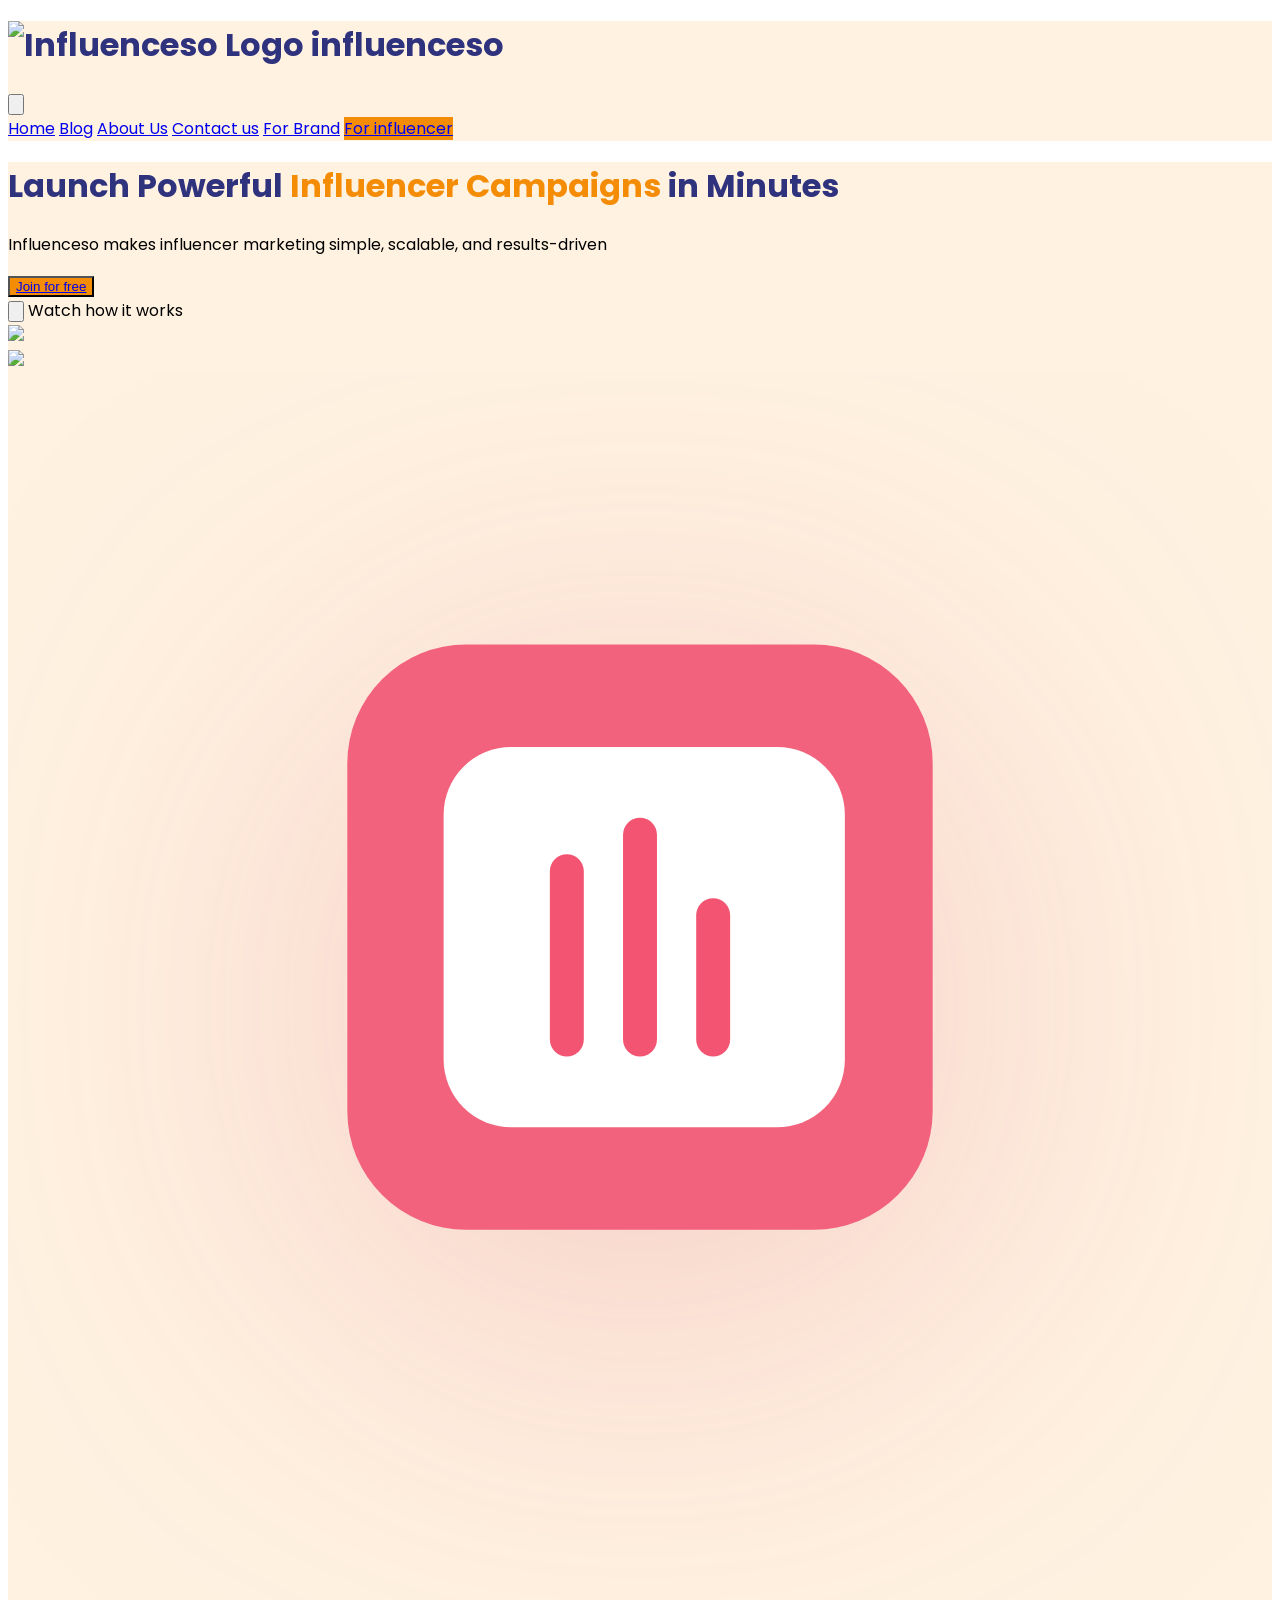
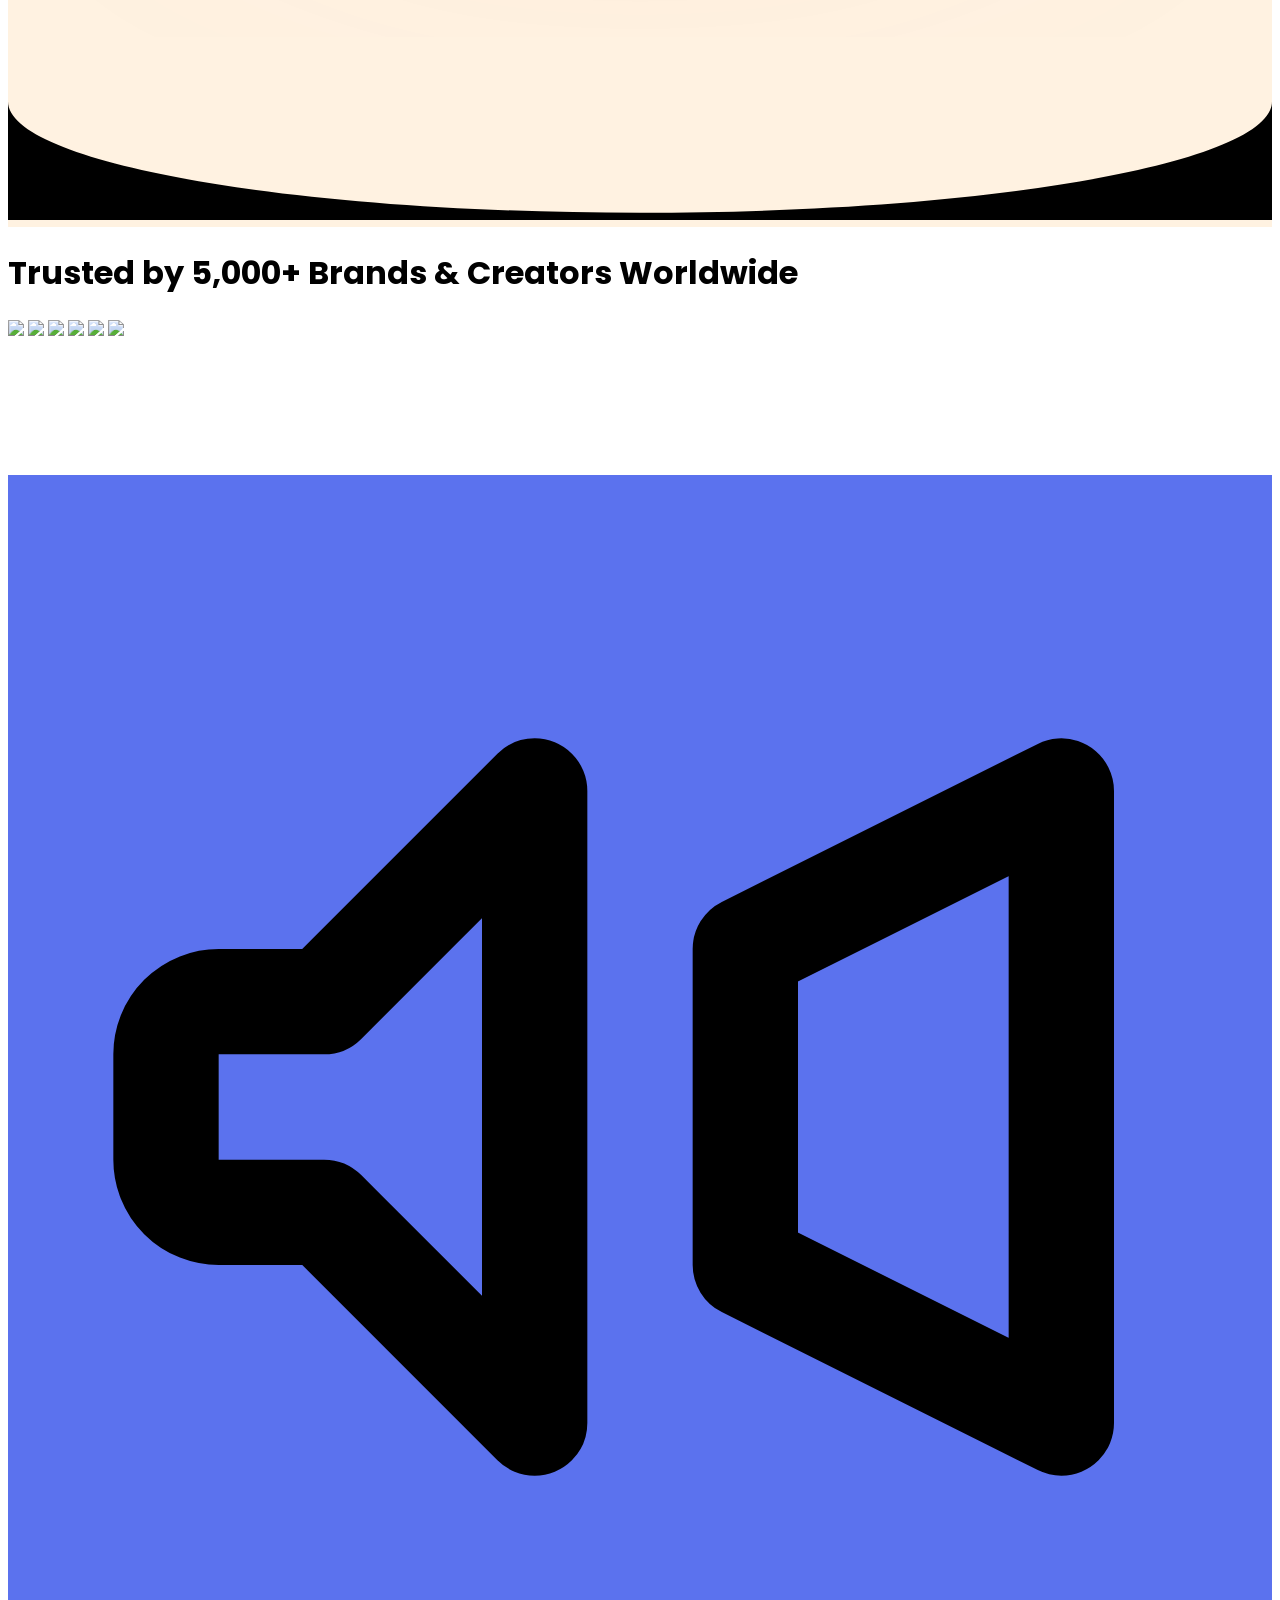
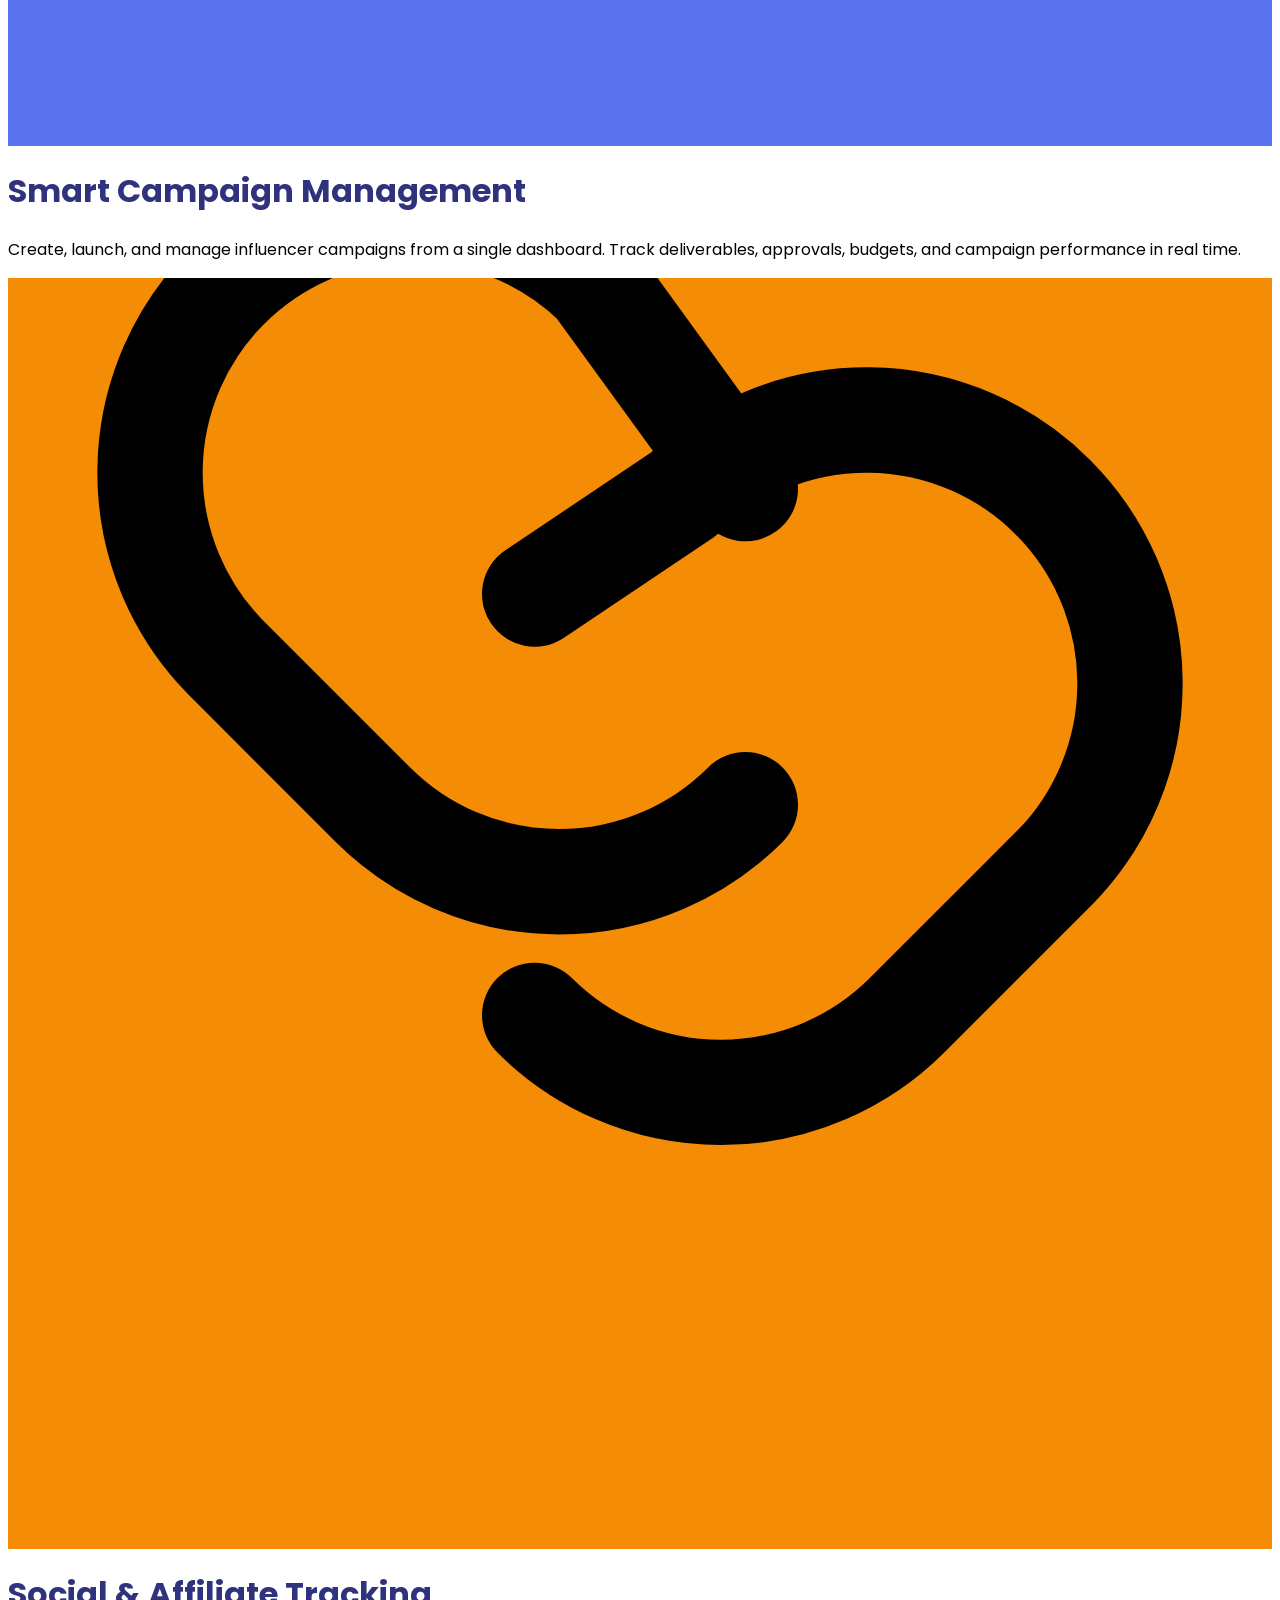
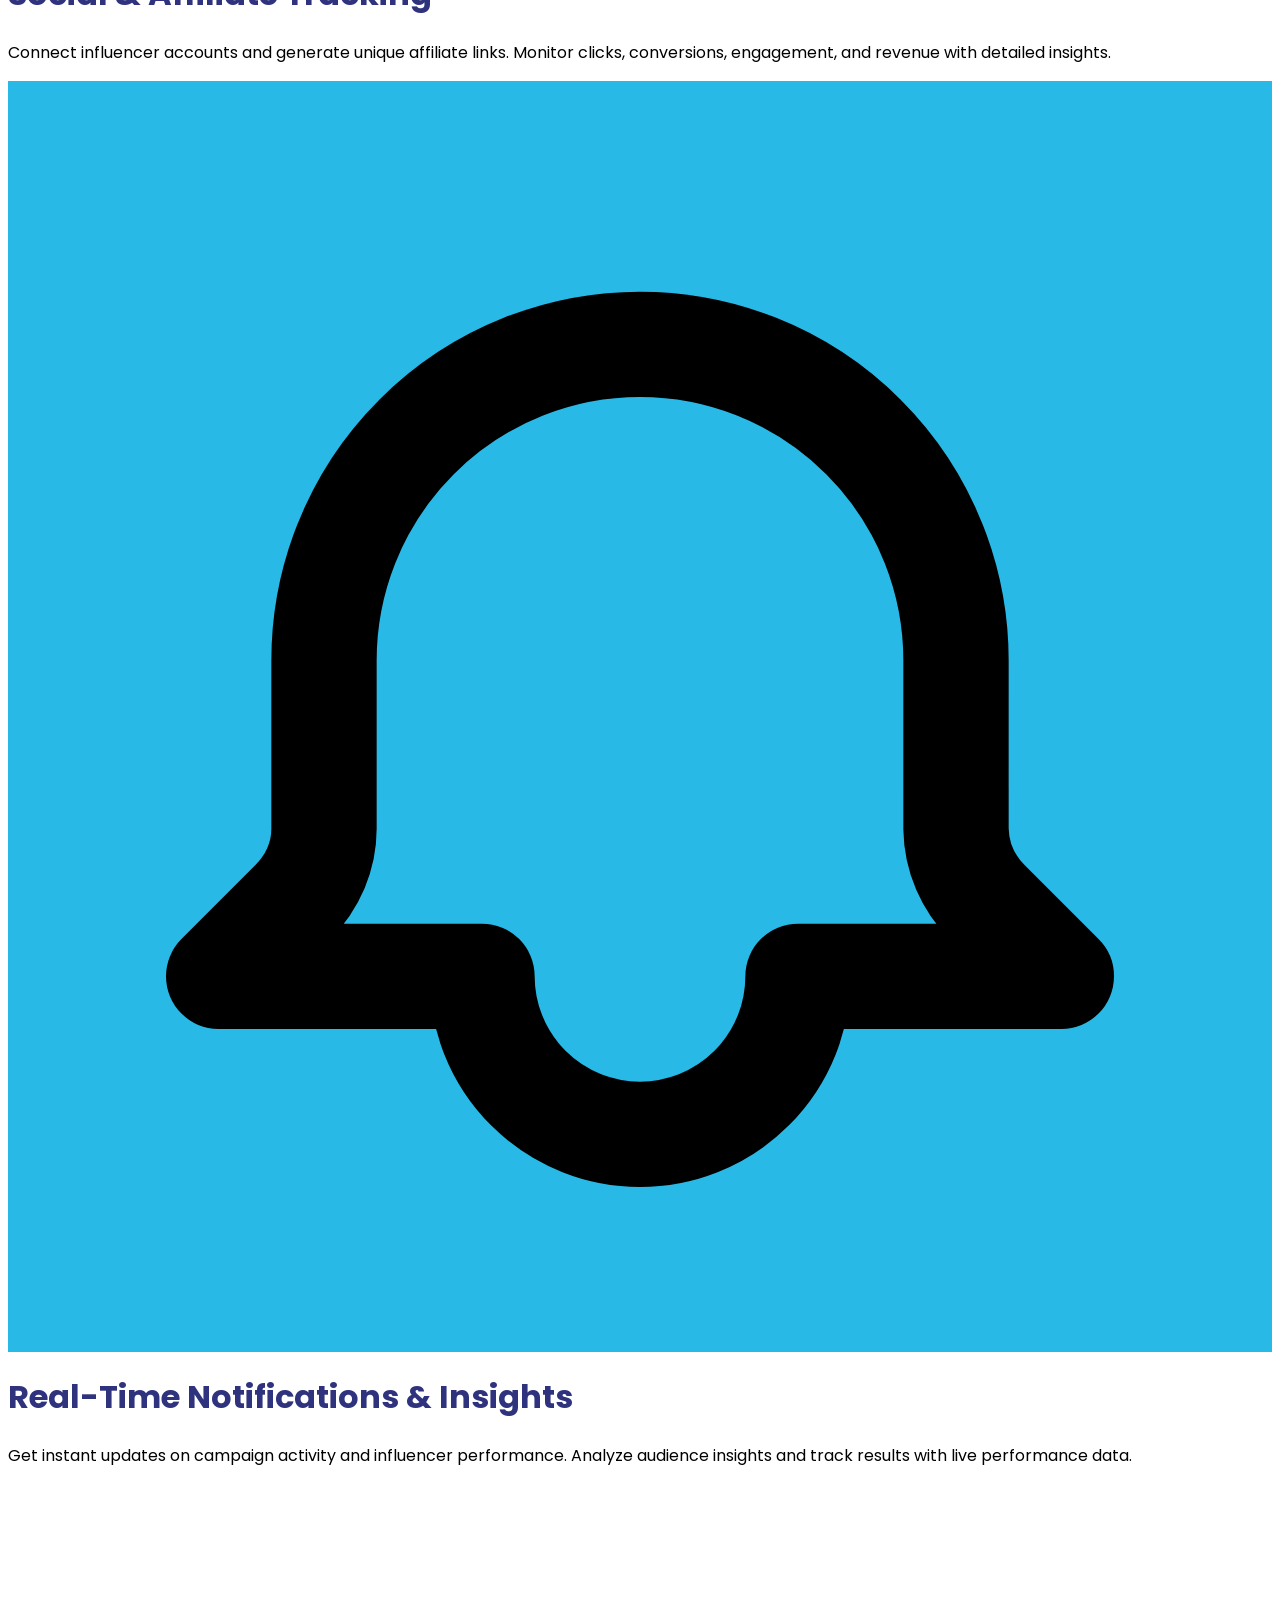
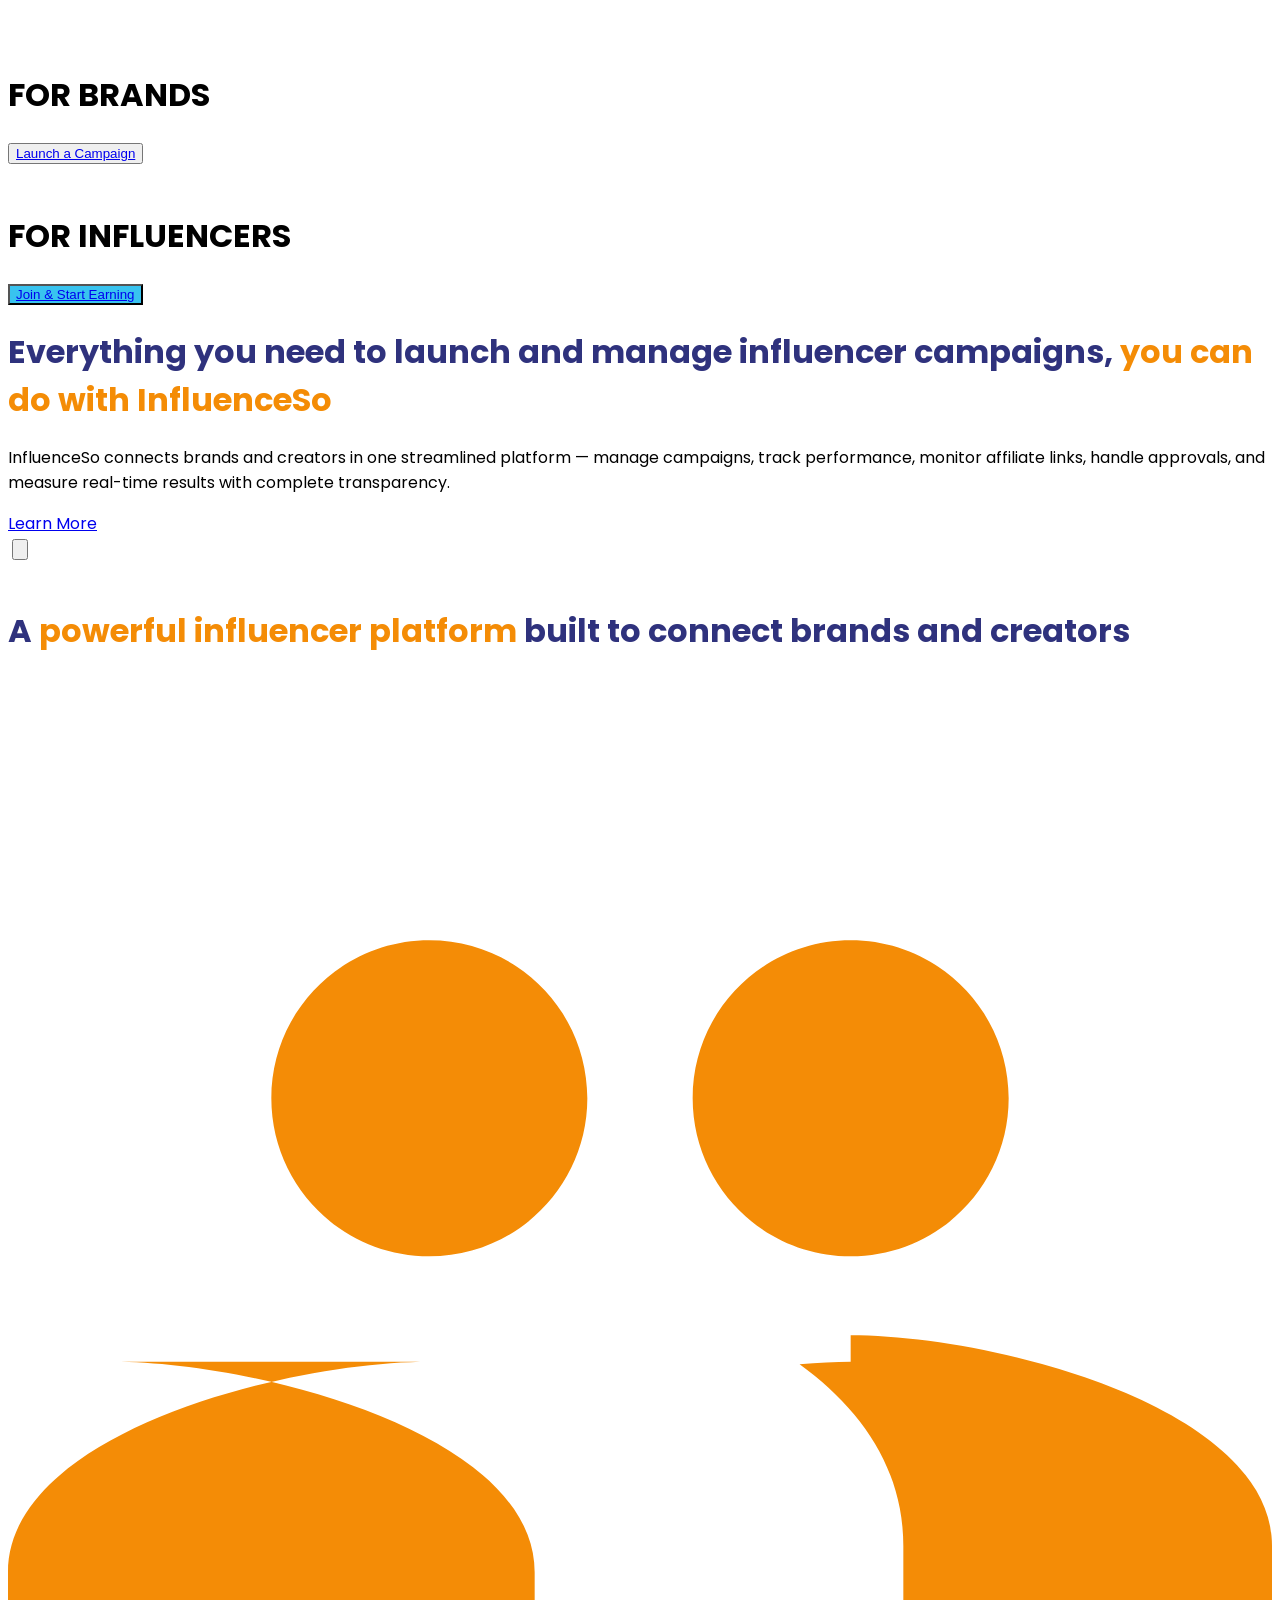
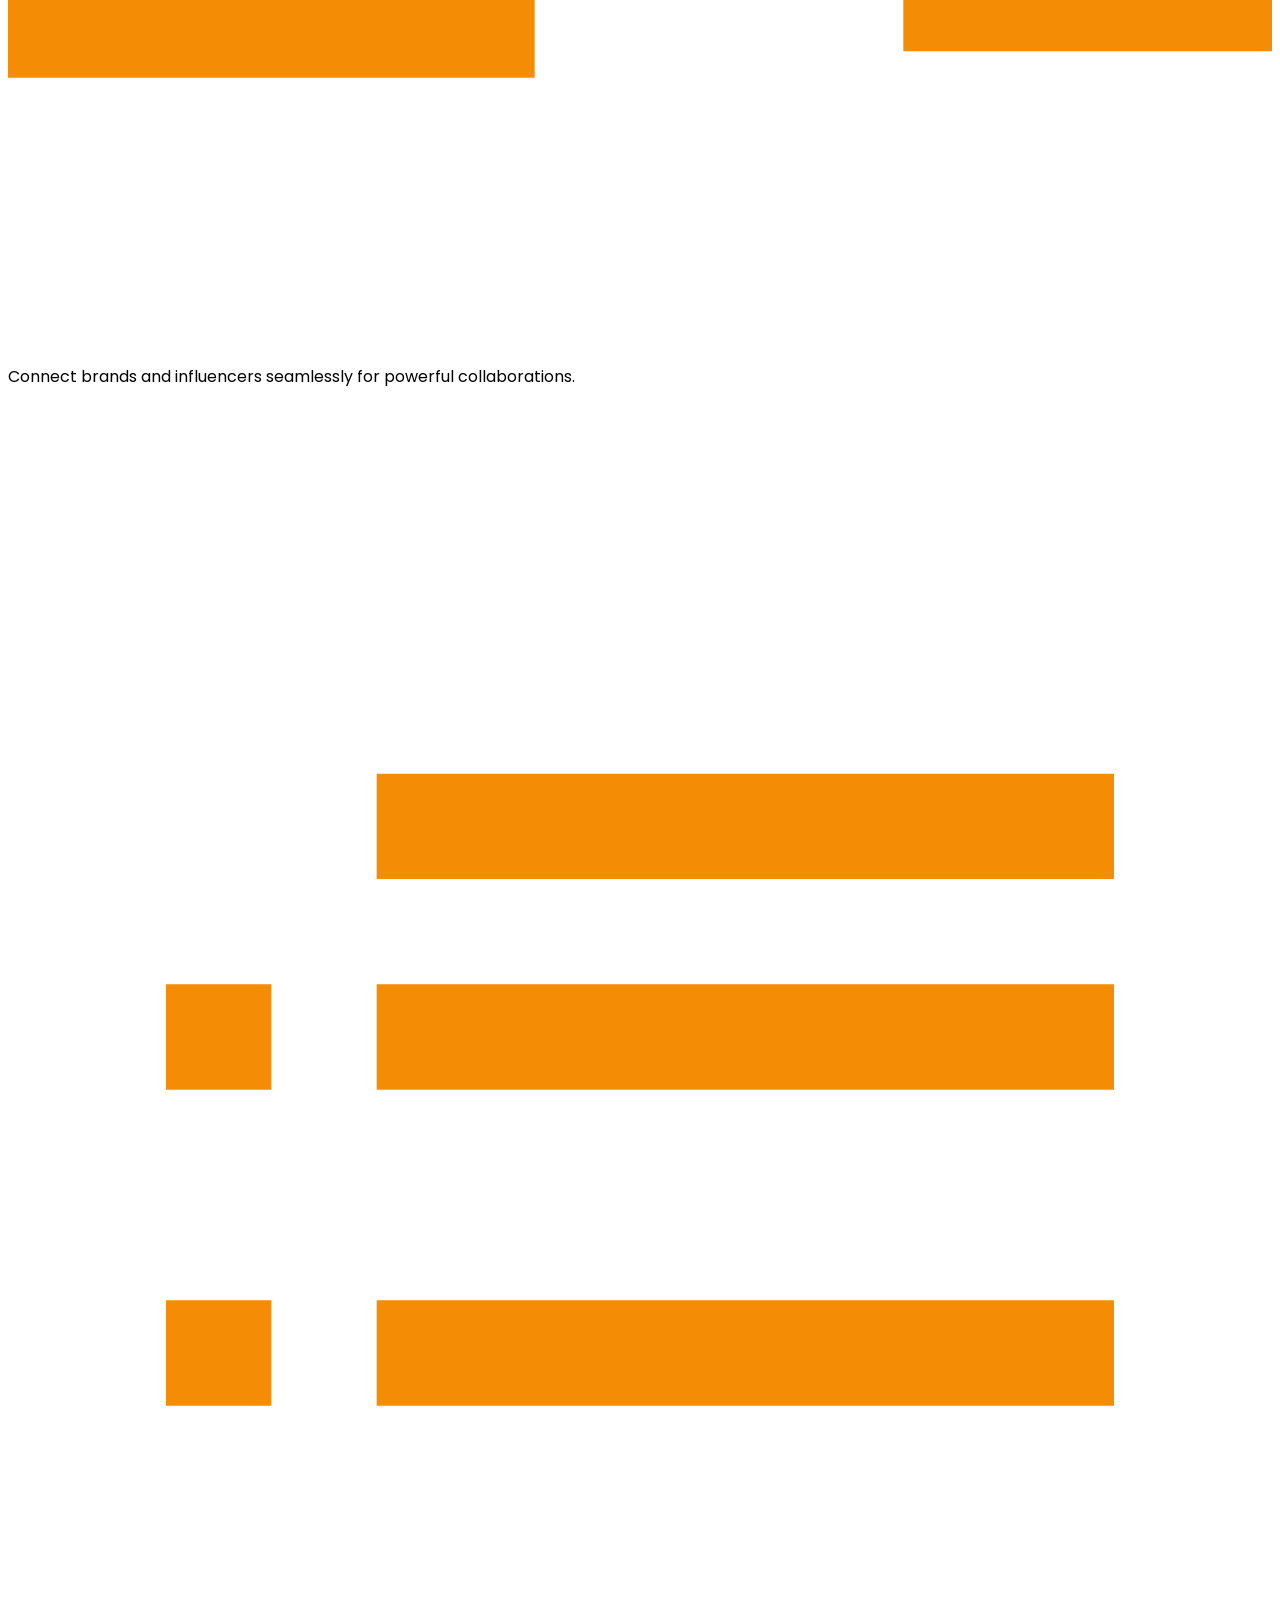
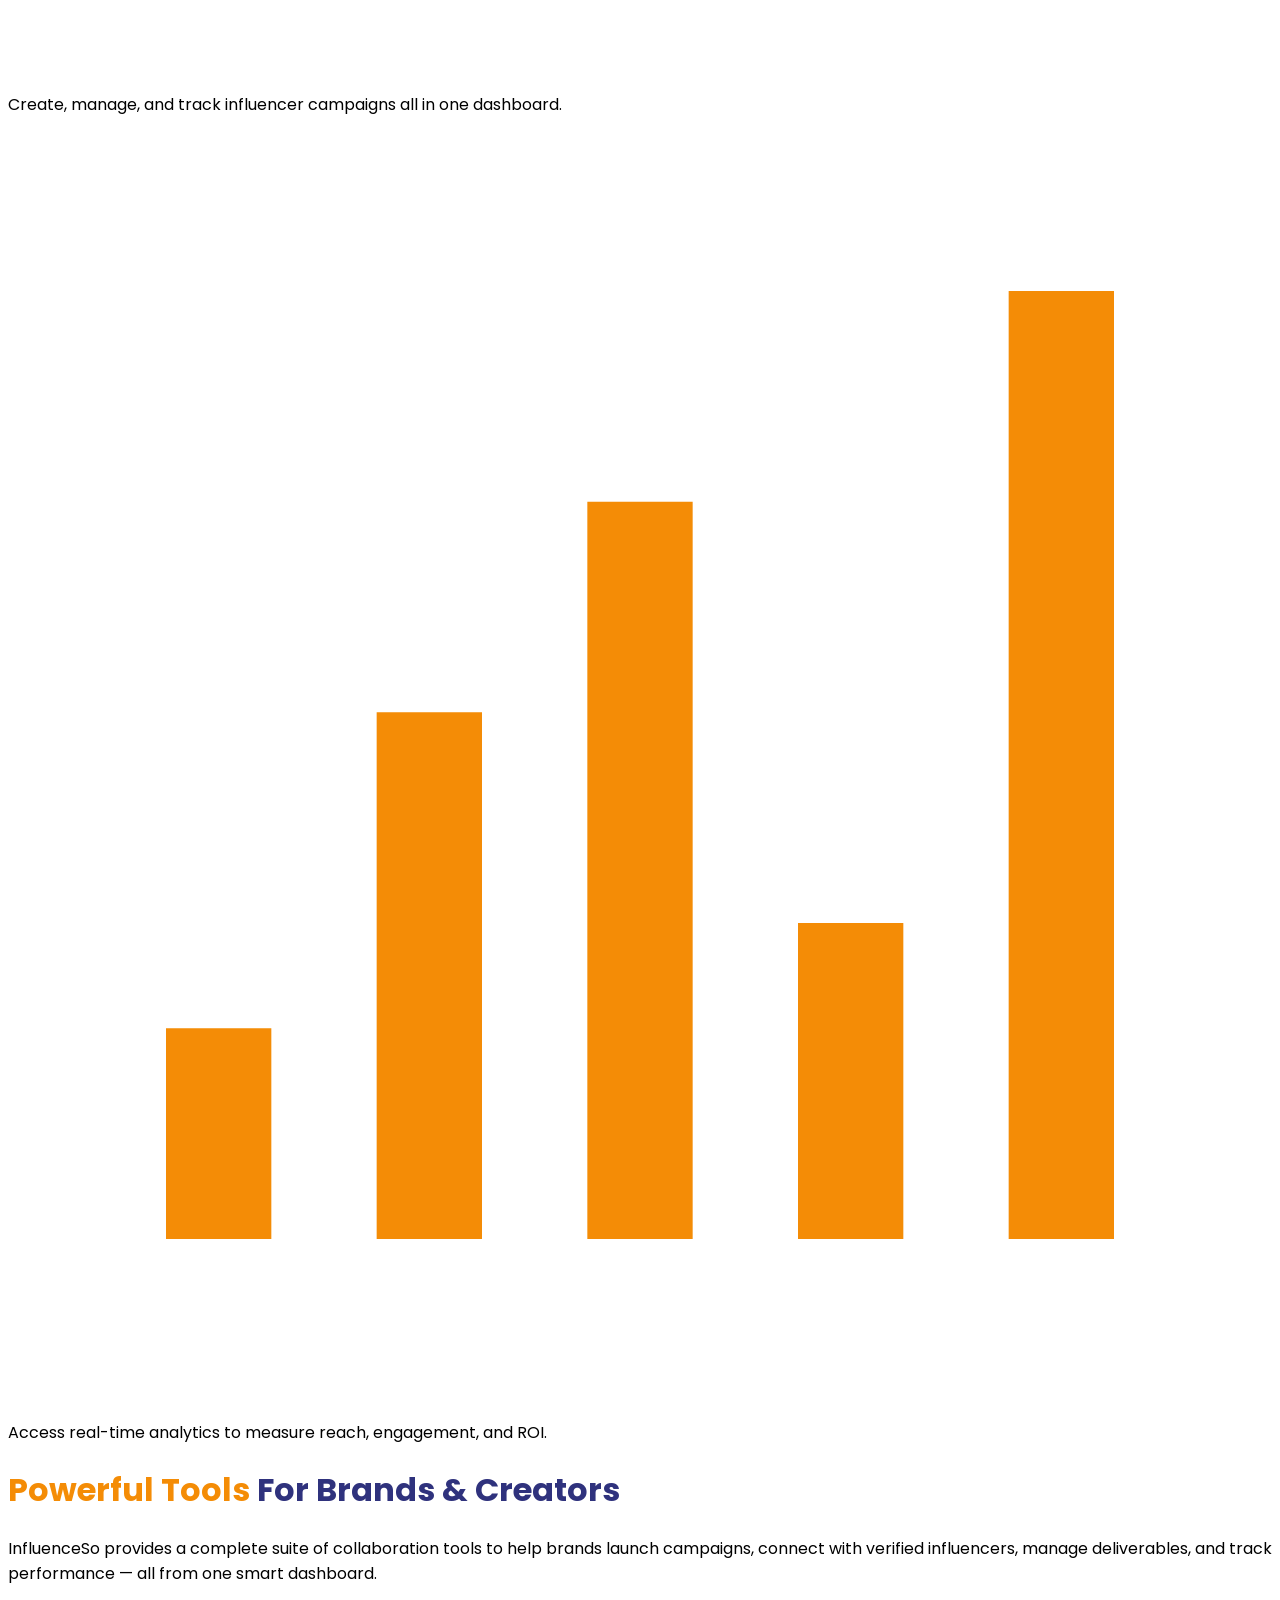
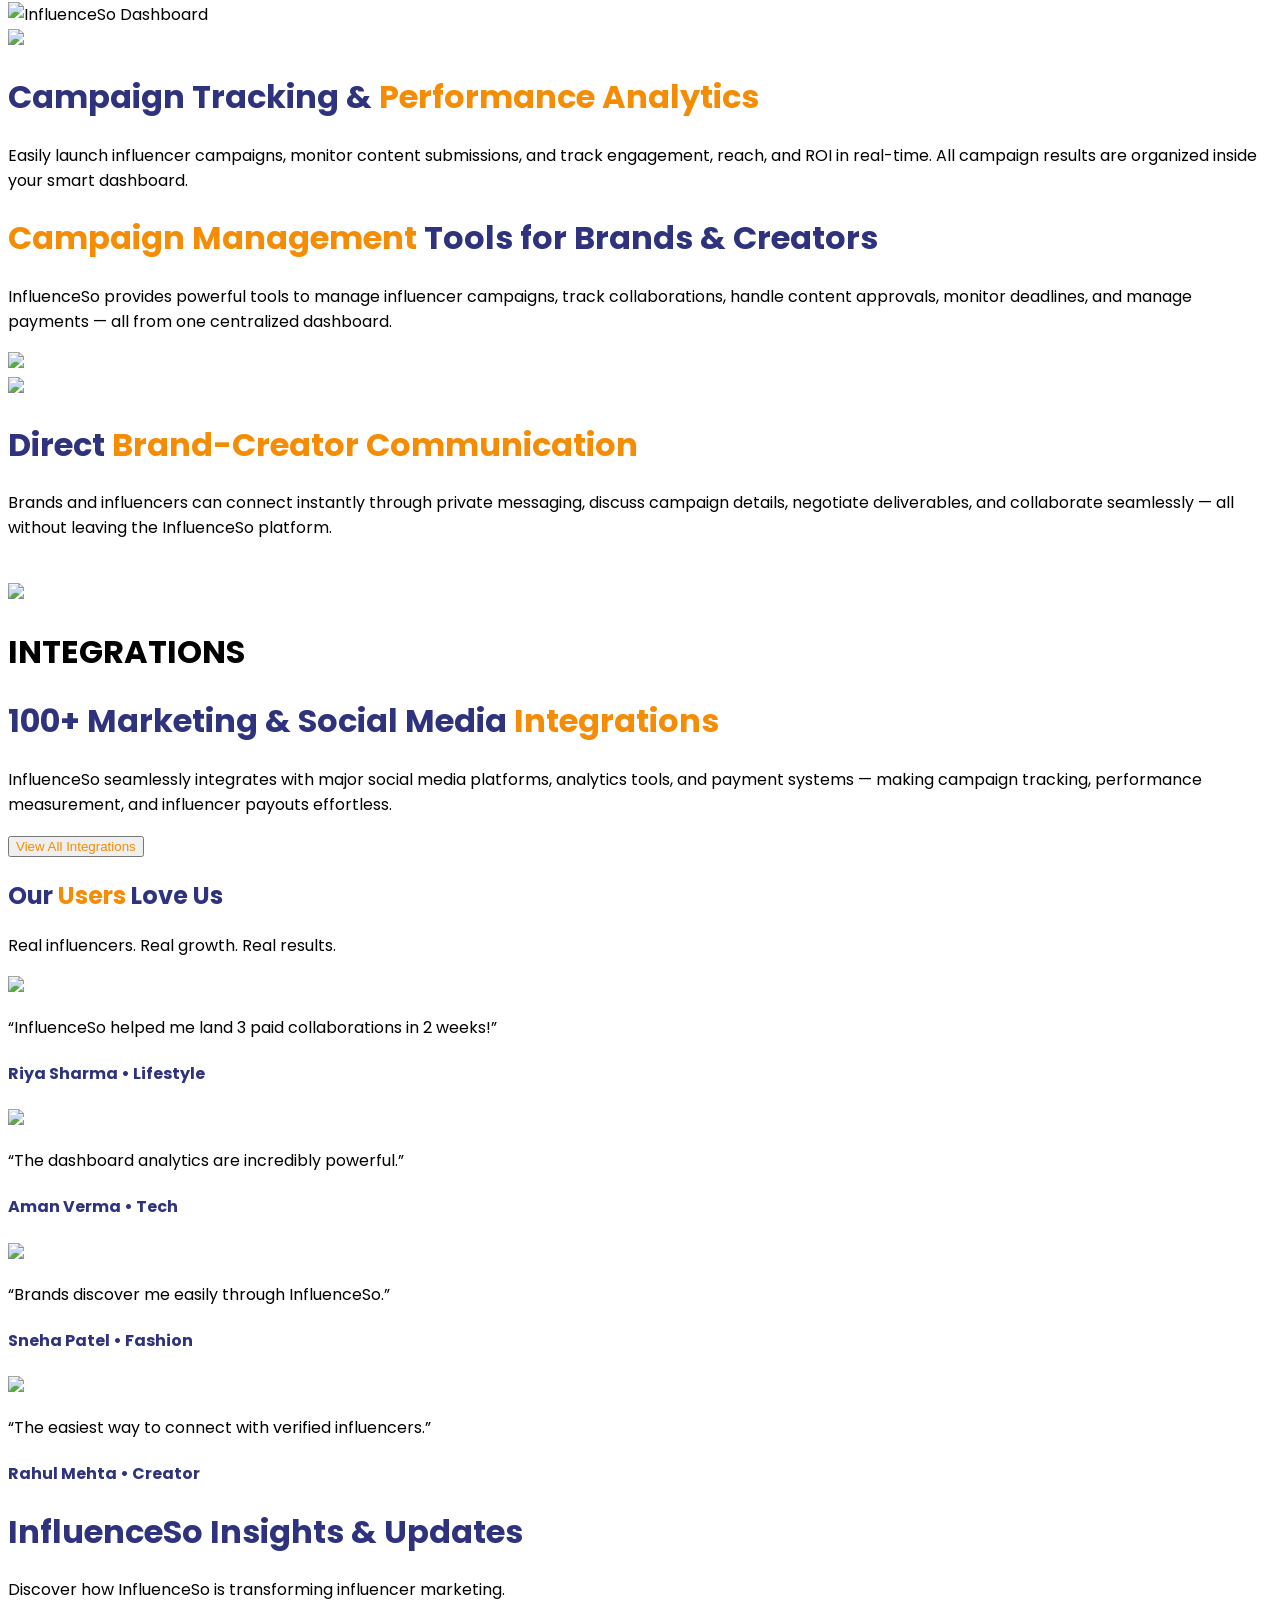
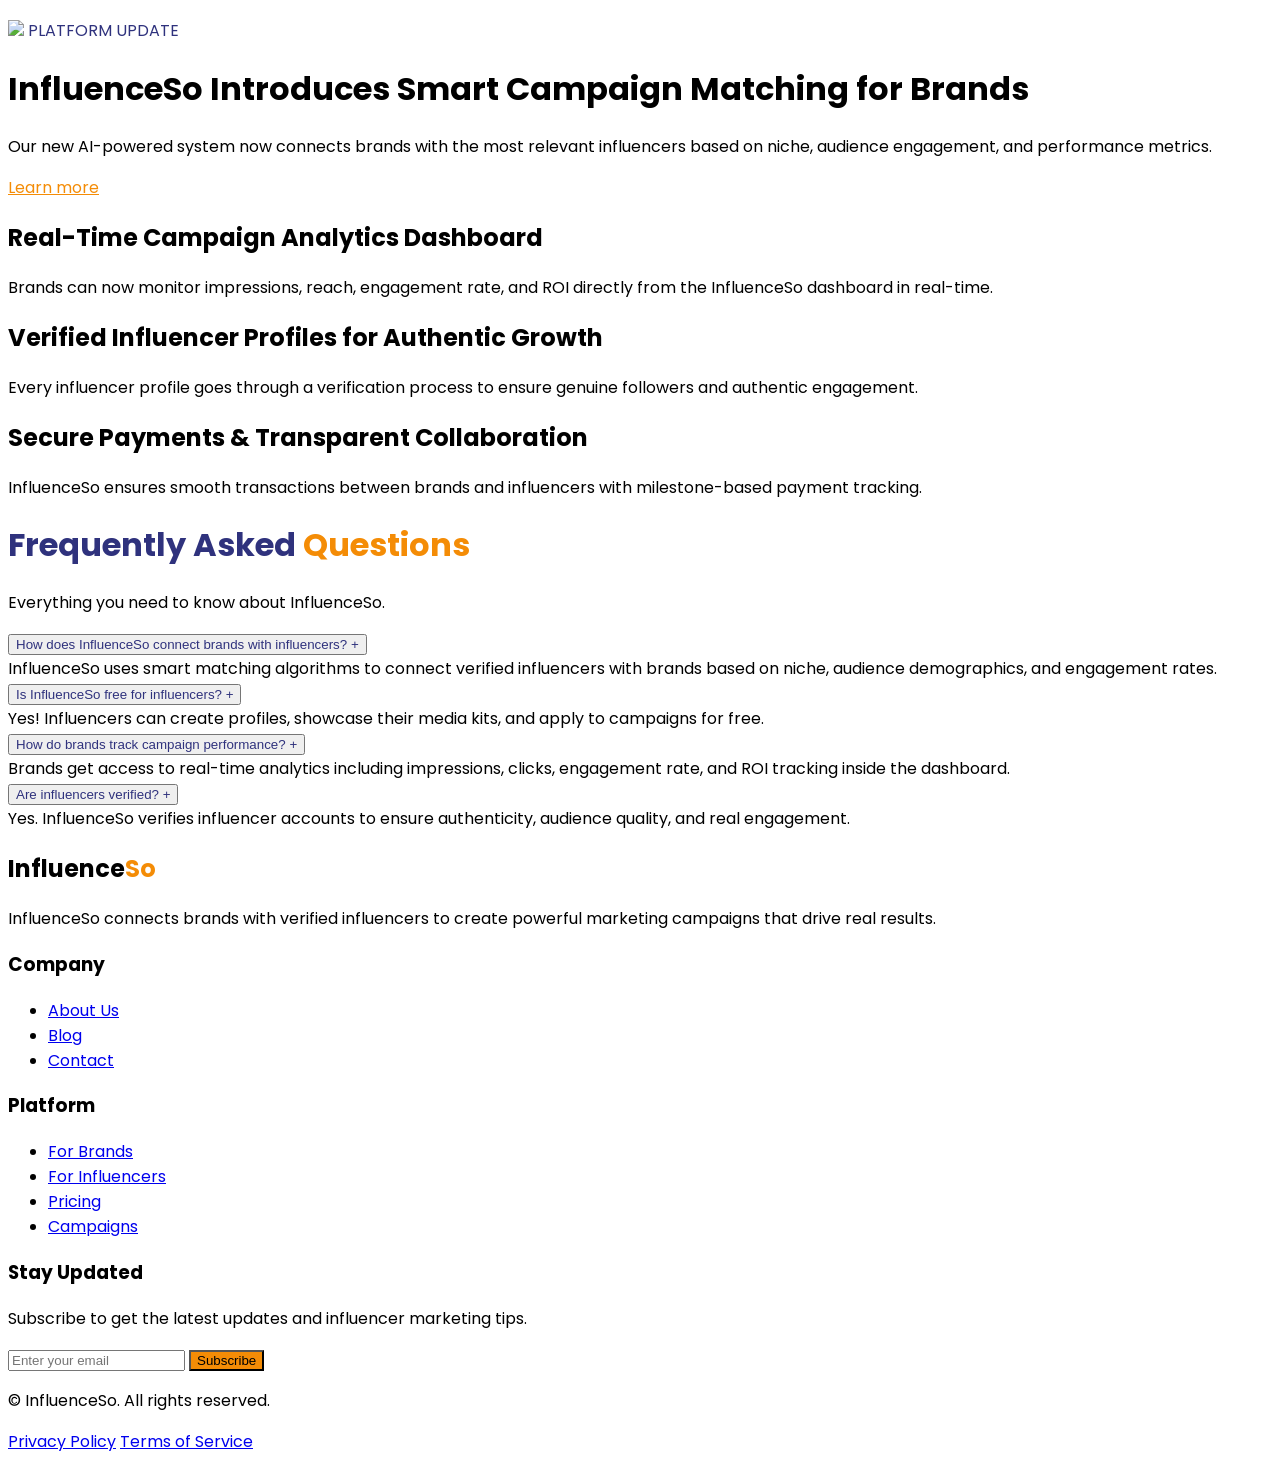
==== commit 8095678c: "chge url" ====
--- a/index.html
+++ b/index.html
@@ -42,11 +42,11 @@
             </div>
             <nav :class="{ 'transform md:transform-none': !open, 'h-full': open }" class="h-0 md:h-auto flex flex-col flex-grow md:items-center pb-4 md:pb-0 md:flex md:justify-end md:flex-row origin-top duration-300 scale-y-0">
                 <a class="px-4 py-2 mt-2 text-sm bg-transparent rounded-lg md:mt-8 md:ml-4 hover:text-gray-900 focus:outline-none focus:shadow-outline" href="#">Home</a>
-                <a class="px-4 py-2 mt-2 text-sm bg-transparent rounded-lg md:mt-8 md:ml-4 hover:text-gray-900 focus:outline-none focus:shadow-outline" href="#">Careers</a>
                 <a class="px-4 py-2 mt-2 text-sm bg-transparent rounded-lg md:mt-8 md:ml-4 hover:text-gray-900 focus:outline-none focus:shadow-outline" href="#">Blog</a>
                 <a class="px-4 py-2 mt-2 text-sm bg-transparent rounded-lg md:mt-8 md:ml-4 hover:text-gray-900 focus:outline-none focus:shadow-outline" href="#">About Us</a>
-                <a class="px-10 py-3 mt-2 text-sm text-center bg-white text-gray-800 rounded-full md:mt-8 md:ml-4" href="#">For Brand</a>
-                <a class="px-10 py-3 mt-2 text-sm text-center bg-yellow-500 text-white rounded-full md:mt-8 md:ml-4" href="#">For influencer</a>
+                                <a class="px-4 py-2 mt-2 text-sm bg-transparent rounded-lg md:mt-8 md:ml-4 hover:text-gray-900 focus:outline-none focus:shadow-outline" href="#">Contact us</a>
+                <a class="px-10 py-3 mt-2 text-sm text-center bg-white text-gray-800 rounded-full md:mt-8 md:ml-4" href="https://app.influenceso.in/BrandLogin">For Brand</a>
+                <a class="px-10 py-3 mt-2 text-sm text-center bg-yellow-500 text-white rounded-full md:mt-8 md:ml-4" href="https://app.influenceso.in/InfluencerLogin">For influencer</a>
             </nav>
         </div>
     </div>
@@ -60,7 +60,8 @@
 				<p data-aos="fade-down" data-aos-once="true" data-aos-delay="300" class="leading-normal text-2xl mb-8">Influenceso makes influencer marketing simple, scalable, and results-driven</p>
 				<div data-aos="fade-up" data-aos-once="true" data-aos-delay="700" class="w-full md:flex items-center justify-center lg:justify-start md:space-x-5">
 					<button class="lg:mx-0 bg-yellow-500 text-white text-xl font-bold rounded-full py-4 px-9 focus:outline-none transform transition hover:scale-110 duration-300 ease-in-out">
-						Join for free
+            <a  href="https://app.influenceso.in/InfluencerLogin">Join for free</a>
+					
 					</button>
 					<div class="flex items-center justify-center space-x-3 mt-5 md:mt-0 focus:outline-none transform transition hover:scale-110 duration-300 ease-in-out">
 						<button class="bg-white w-14 h-14 rounded-full flex items-center justify-center">
@@ -224,7 +225,7 @@
 					<div class="absolute bg-black bg-opacity-20 bottom-0 left-0 right-0 w-full h-full rounded-2xl">
 						<div class="absolute top-1/2 left-1/2 transform -translate-x-1/2 -translate-y-1/2">
 							<h1 class="uppercase text-white font-bold text-center text-sm lg:text-xl mb-3">FOR BRANDS</h1>
-							<button class="rounded-full text-white border text-xs lg:text-md px-6 py-3 w-full font-medium focus:outline-none transform transition hover:scale-110 duration-300 ease-in-out"> Launch a Campaign</button>
+							<button class="rounded-full text-white border text-xs lg:text-md px-6 py-3 w-full font-medium focus:outline-none transform transition hover:scale-110 duration-300 ease-in-out"><a href="https://app.influenceso.in/BrandLogin">Launch a Campaign</a> </button>
 						</div>
 					</div>
 				</div>
@@ -233,7 +234,10 @@
 					<div class="absolute bg-black bg-opacity-20 bottom-0 left-0 right-0 w-full h-full rounded-2xl">
 						<div class="absolute top-1/2 left-1/2 transform -translate-x-1/2 -translate-y-1/2">
 							<h1 class="uppercase text-white font-bold text-center text-sm lg:text-xl mb-3">  FOR INFLUENCERS</h1>
-							<button class="rounded-full text-white text-xs lg:text-md px-6 py-3 w-full font-medium focus:outline-none transform transition hover:scale-110 duration-300 ease-in-out" style="background: rgba(35, 189, 238, 0.9)">    Join & Start Earning</button>
+							<button class="rounded-full text-white text-xs lg:text-md px-6 py-3 w-full font-medium focus:outline-none transform transition hover:scale-110 duration-300 ease-in-out" style="background: rgba(35, 189, 238, 0.9)">   
+                
+                
+                <a href="https://app.influenceso.in/InfluencerLogin">Join & Start Earning</a></button>
 						</div>
 					</div>
 				</div>
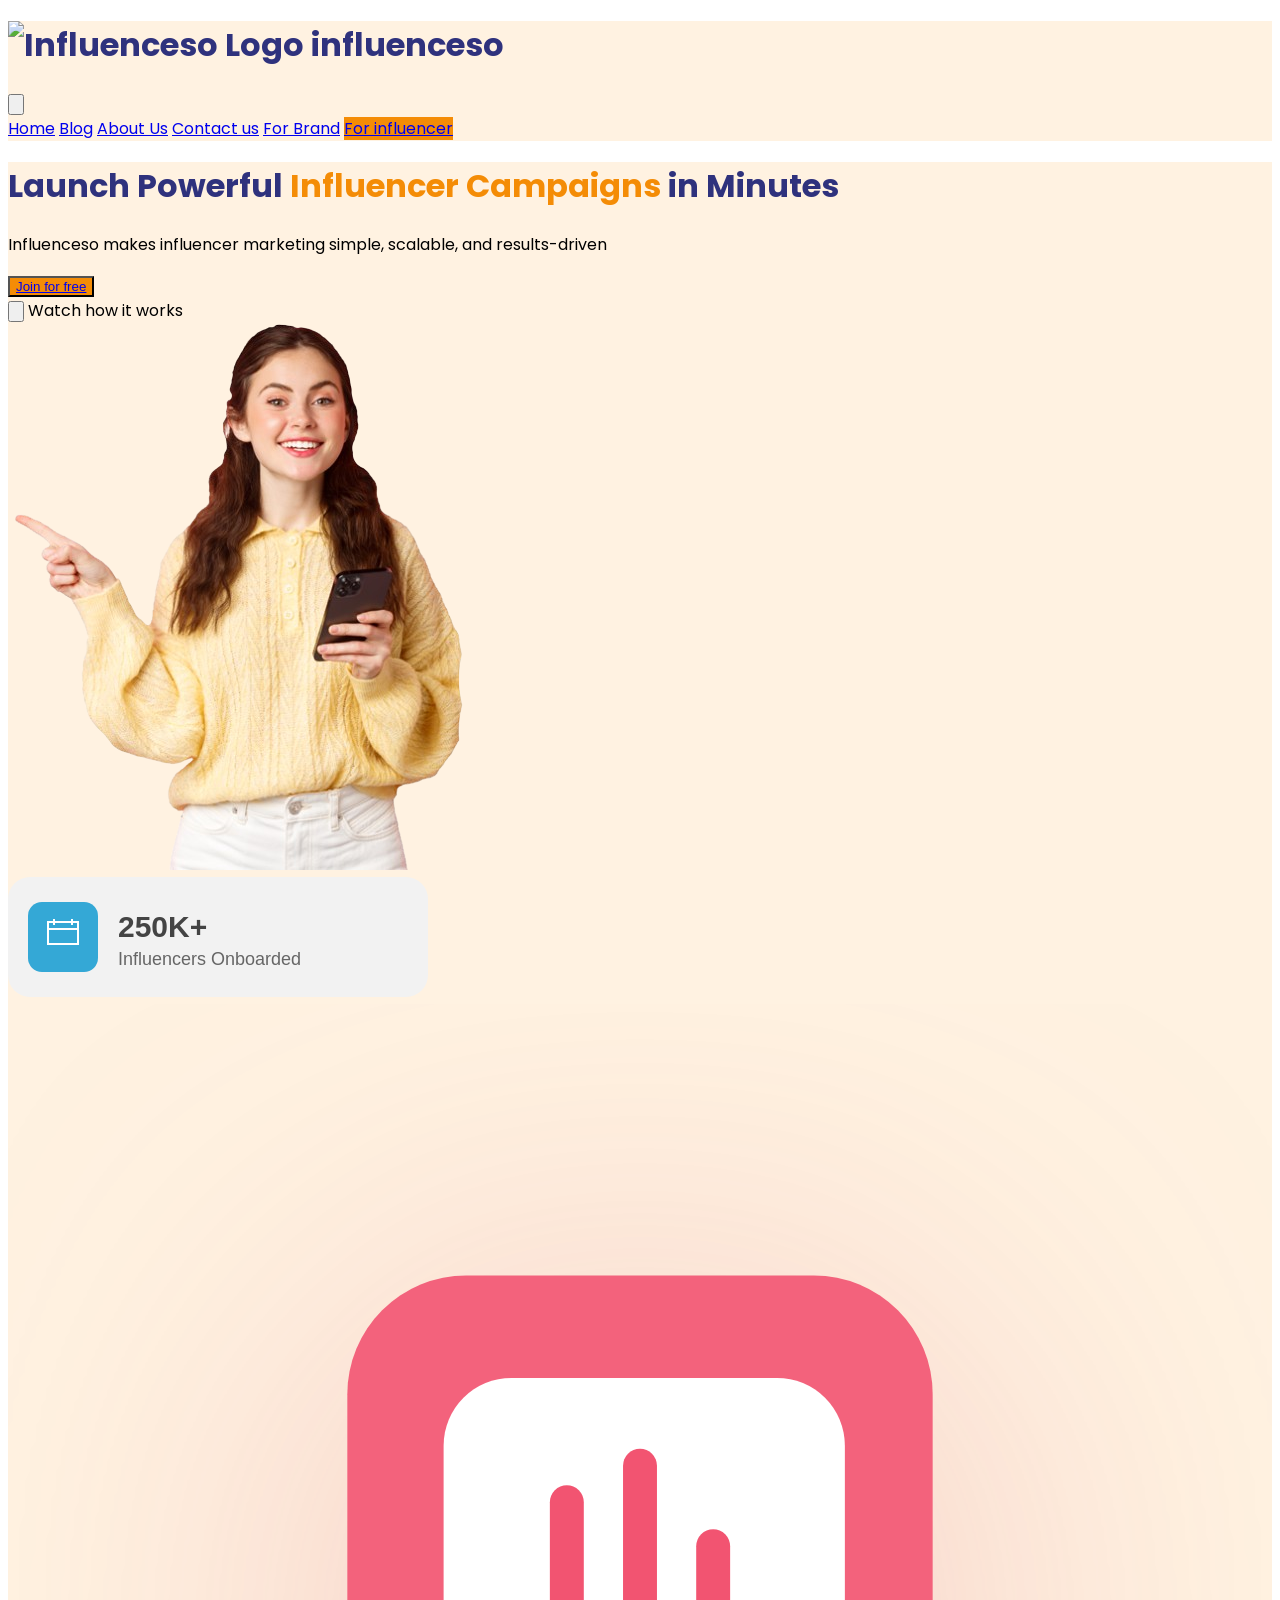
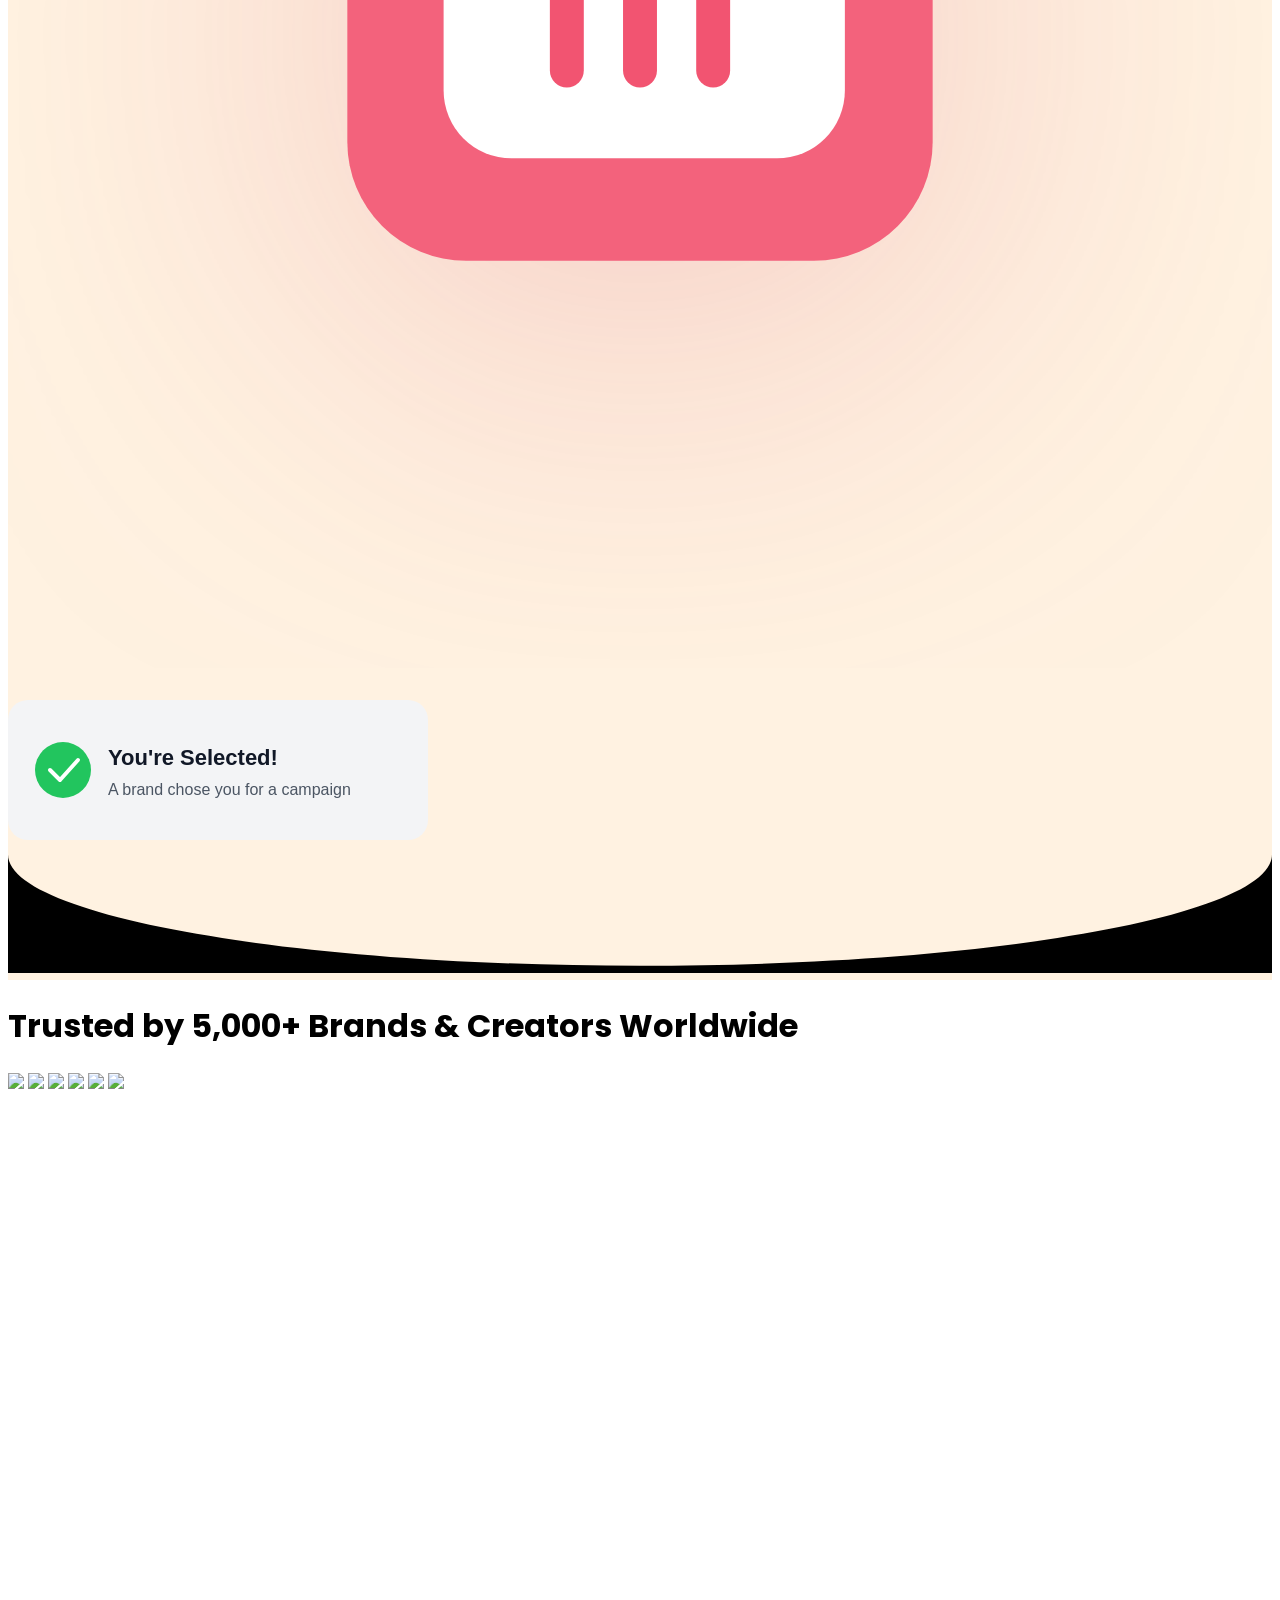
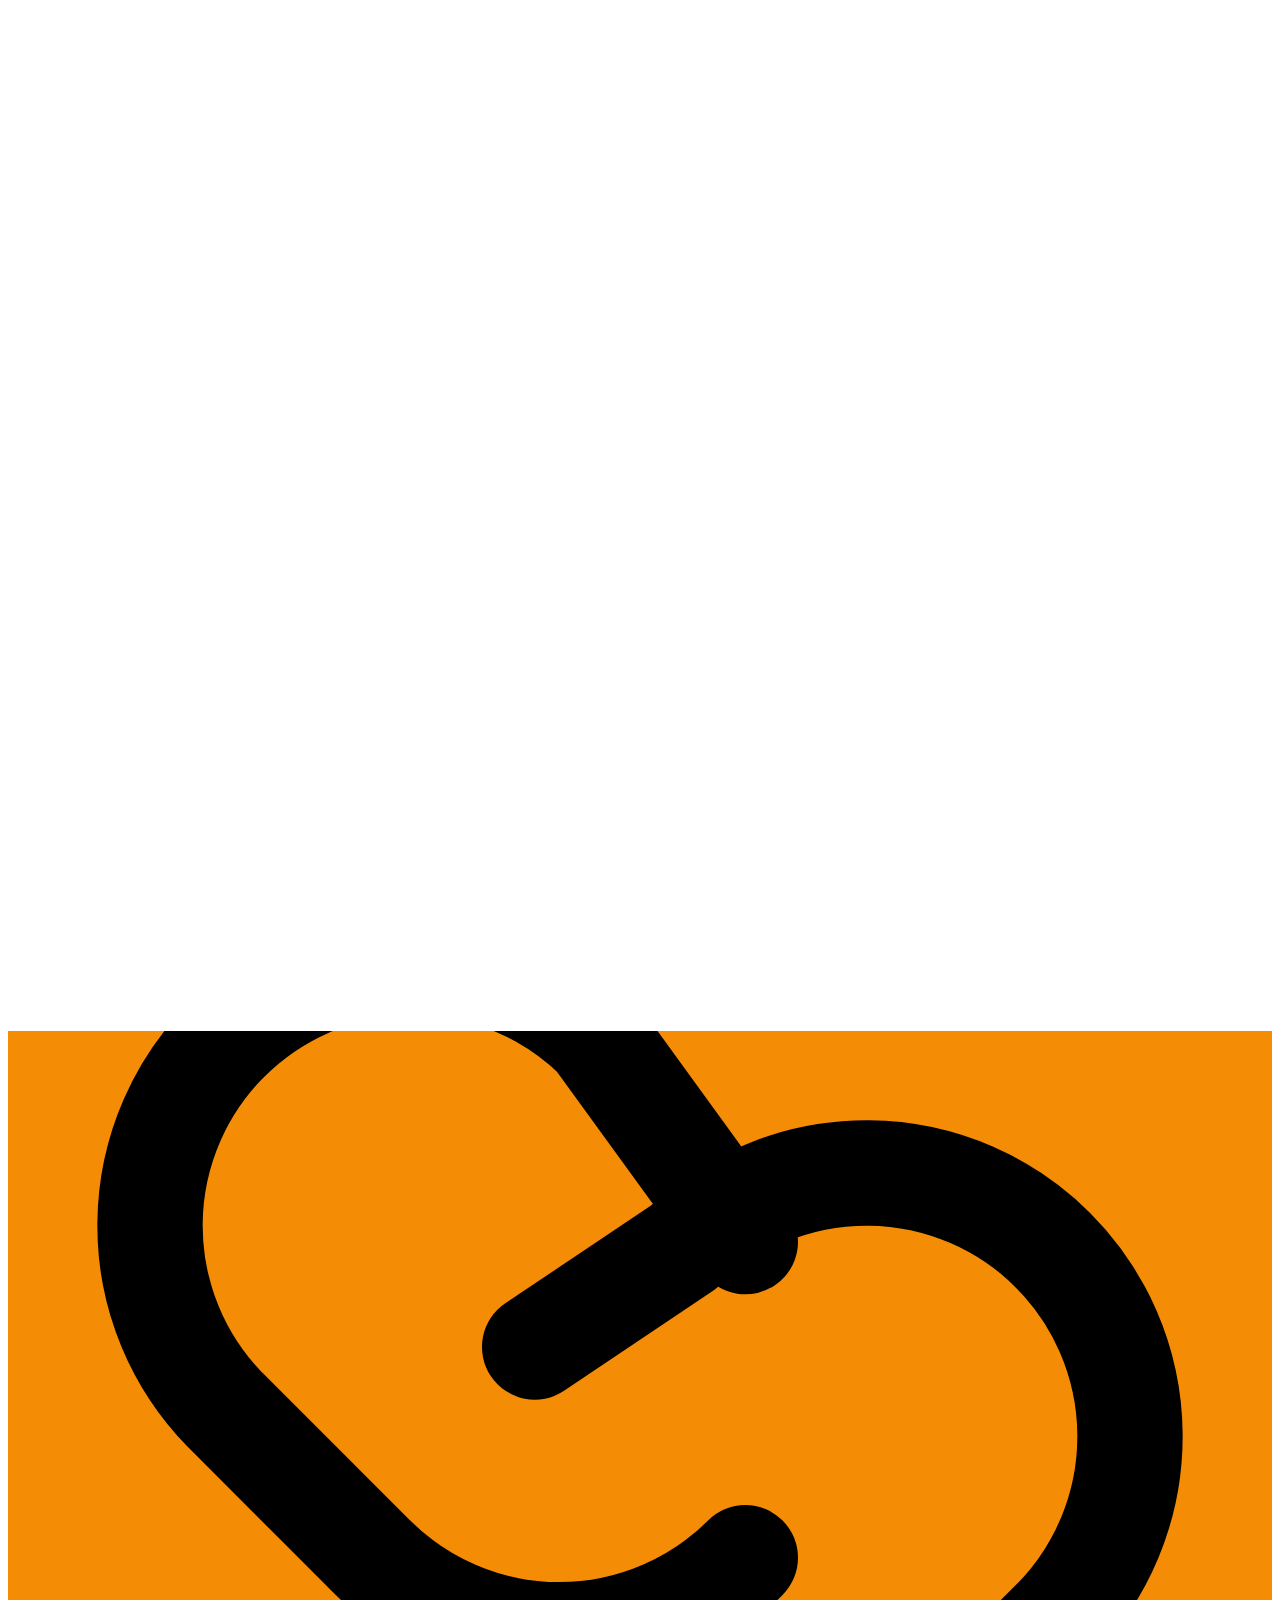
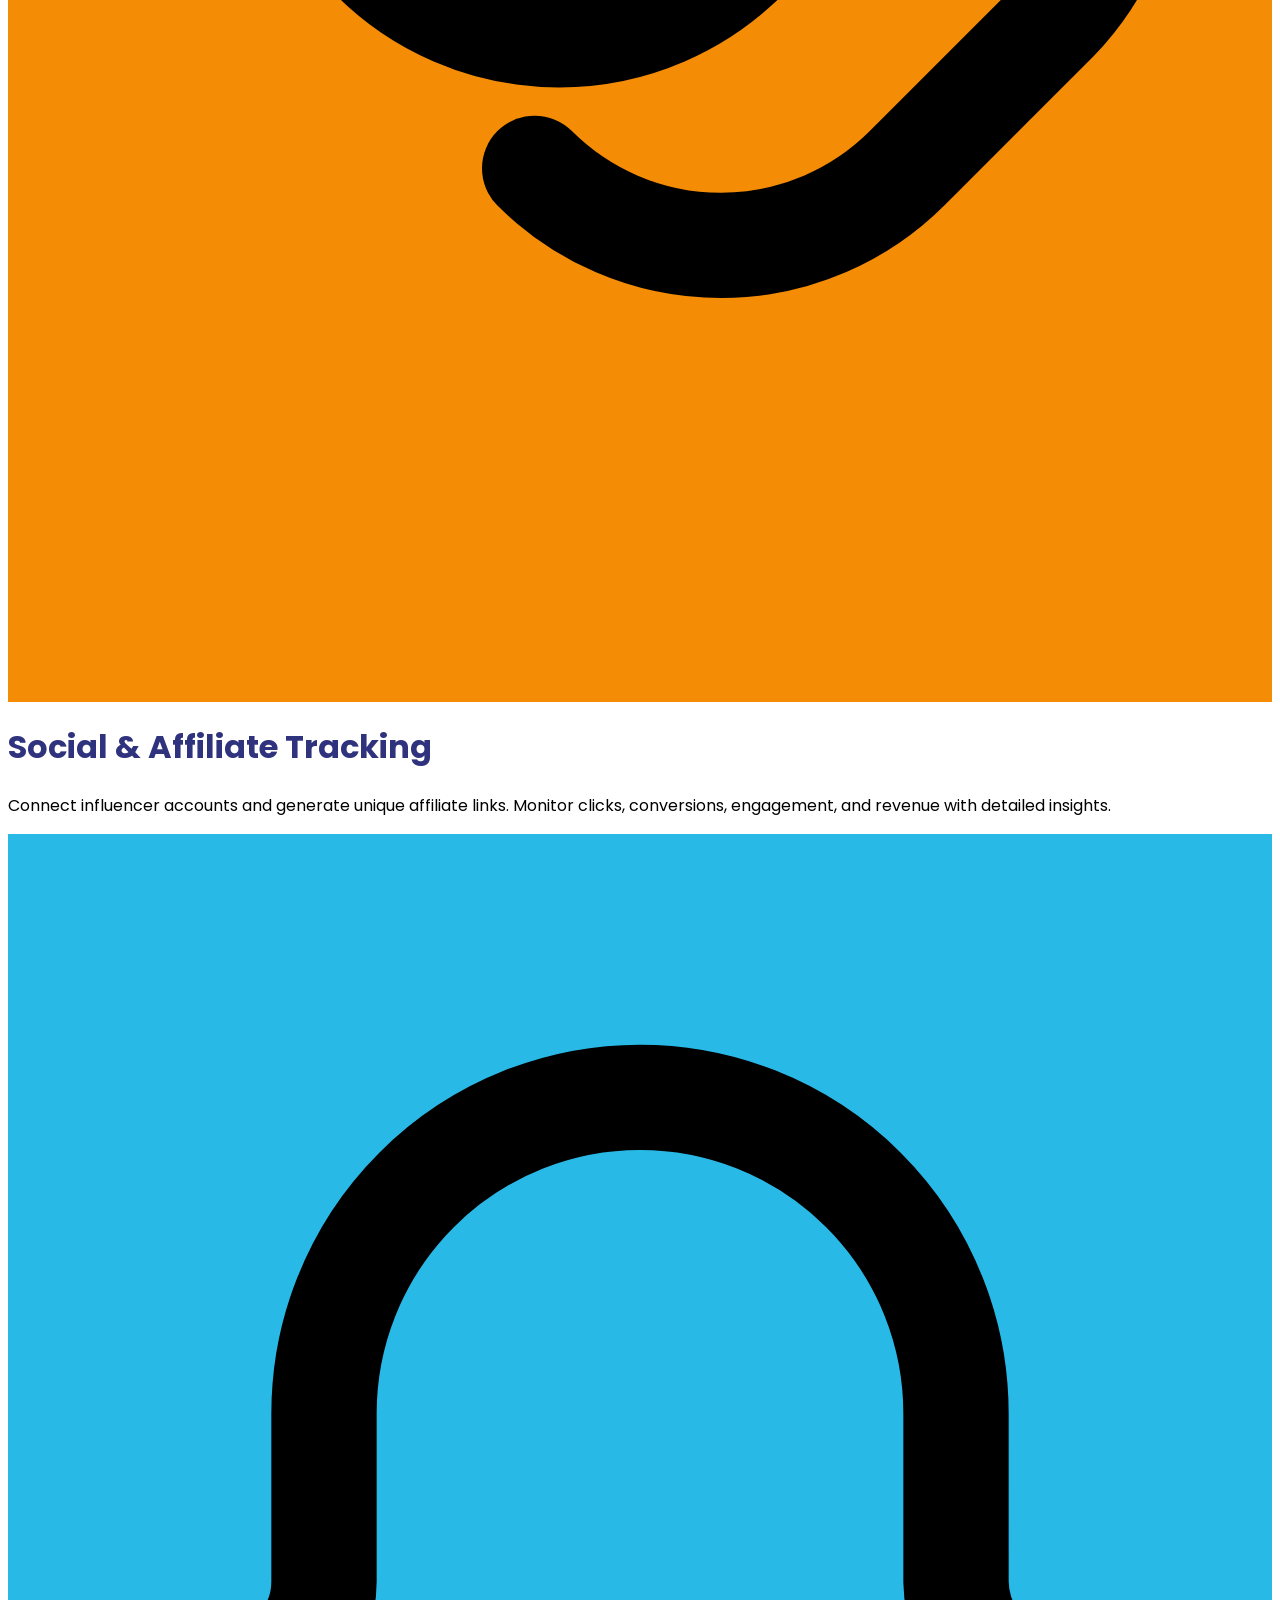
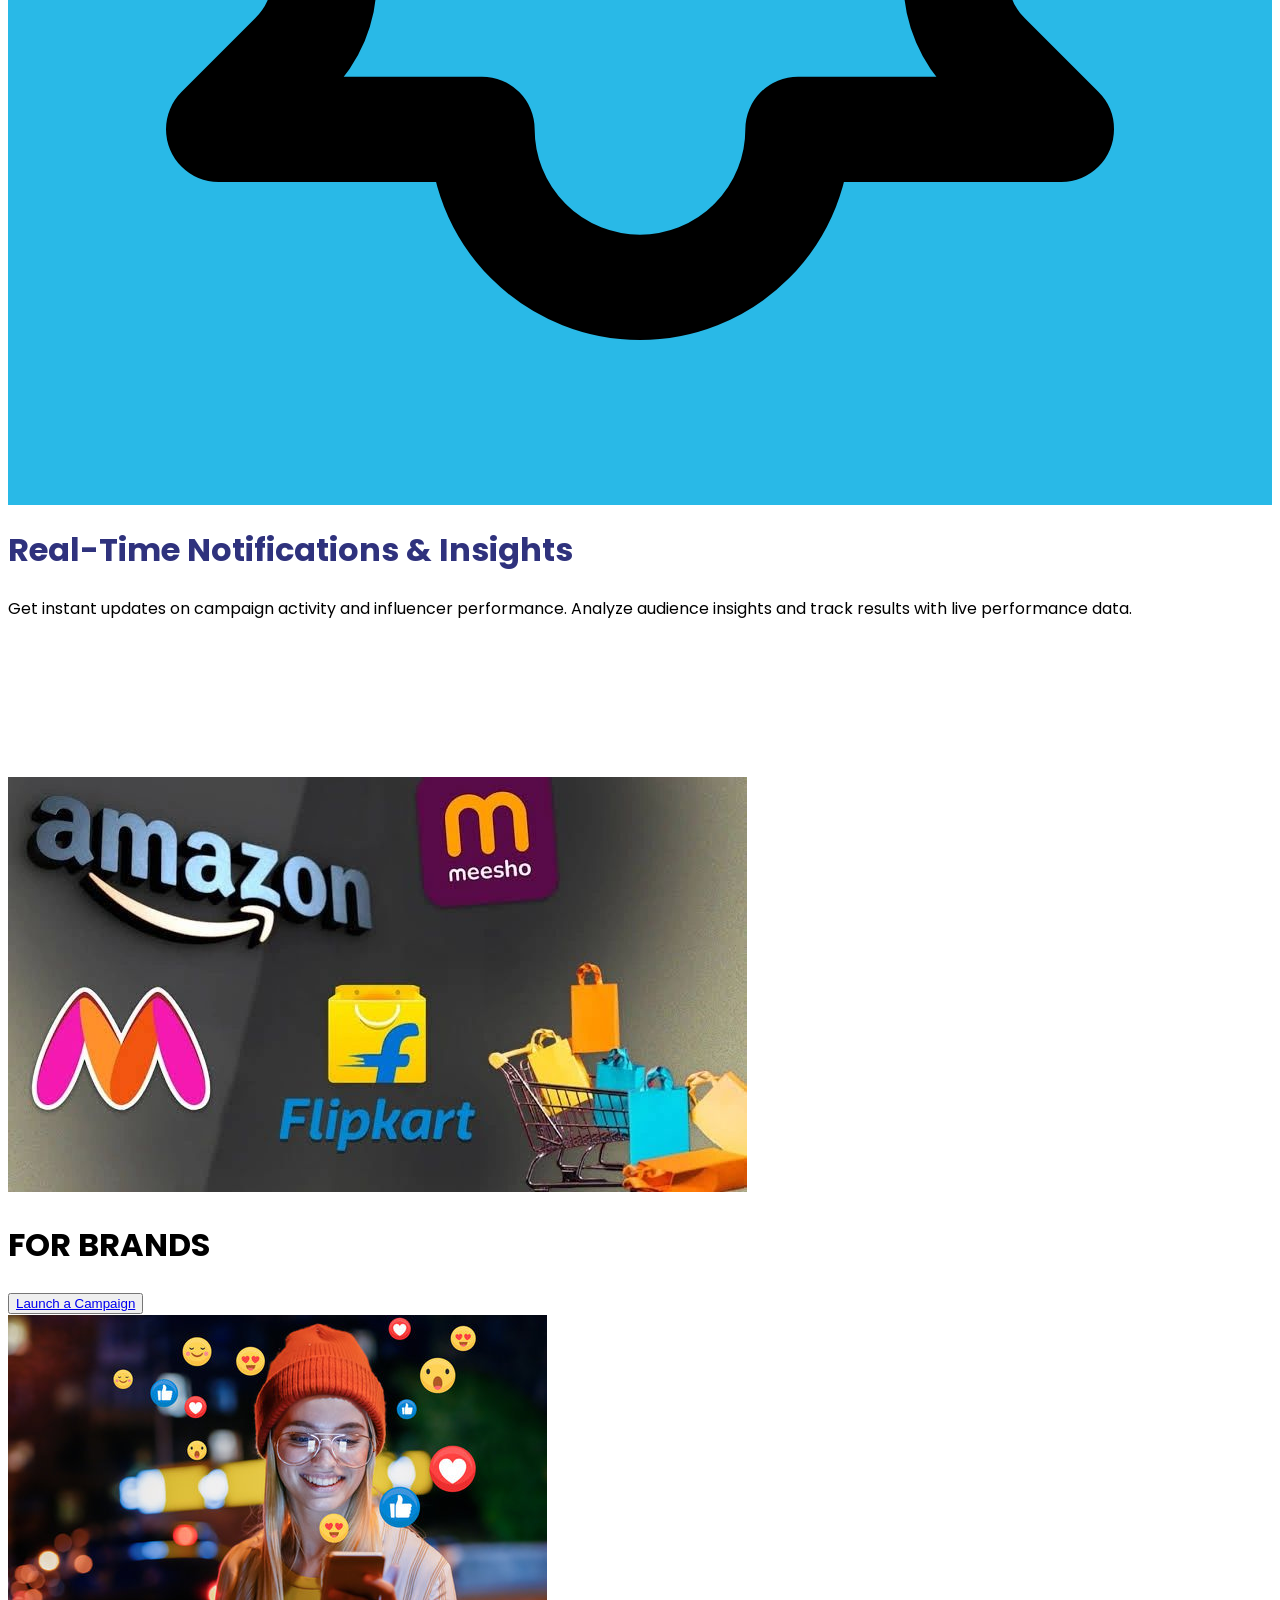
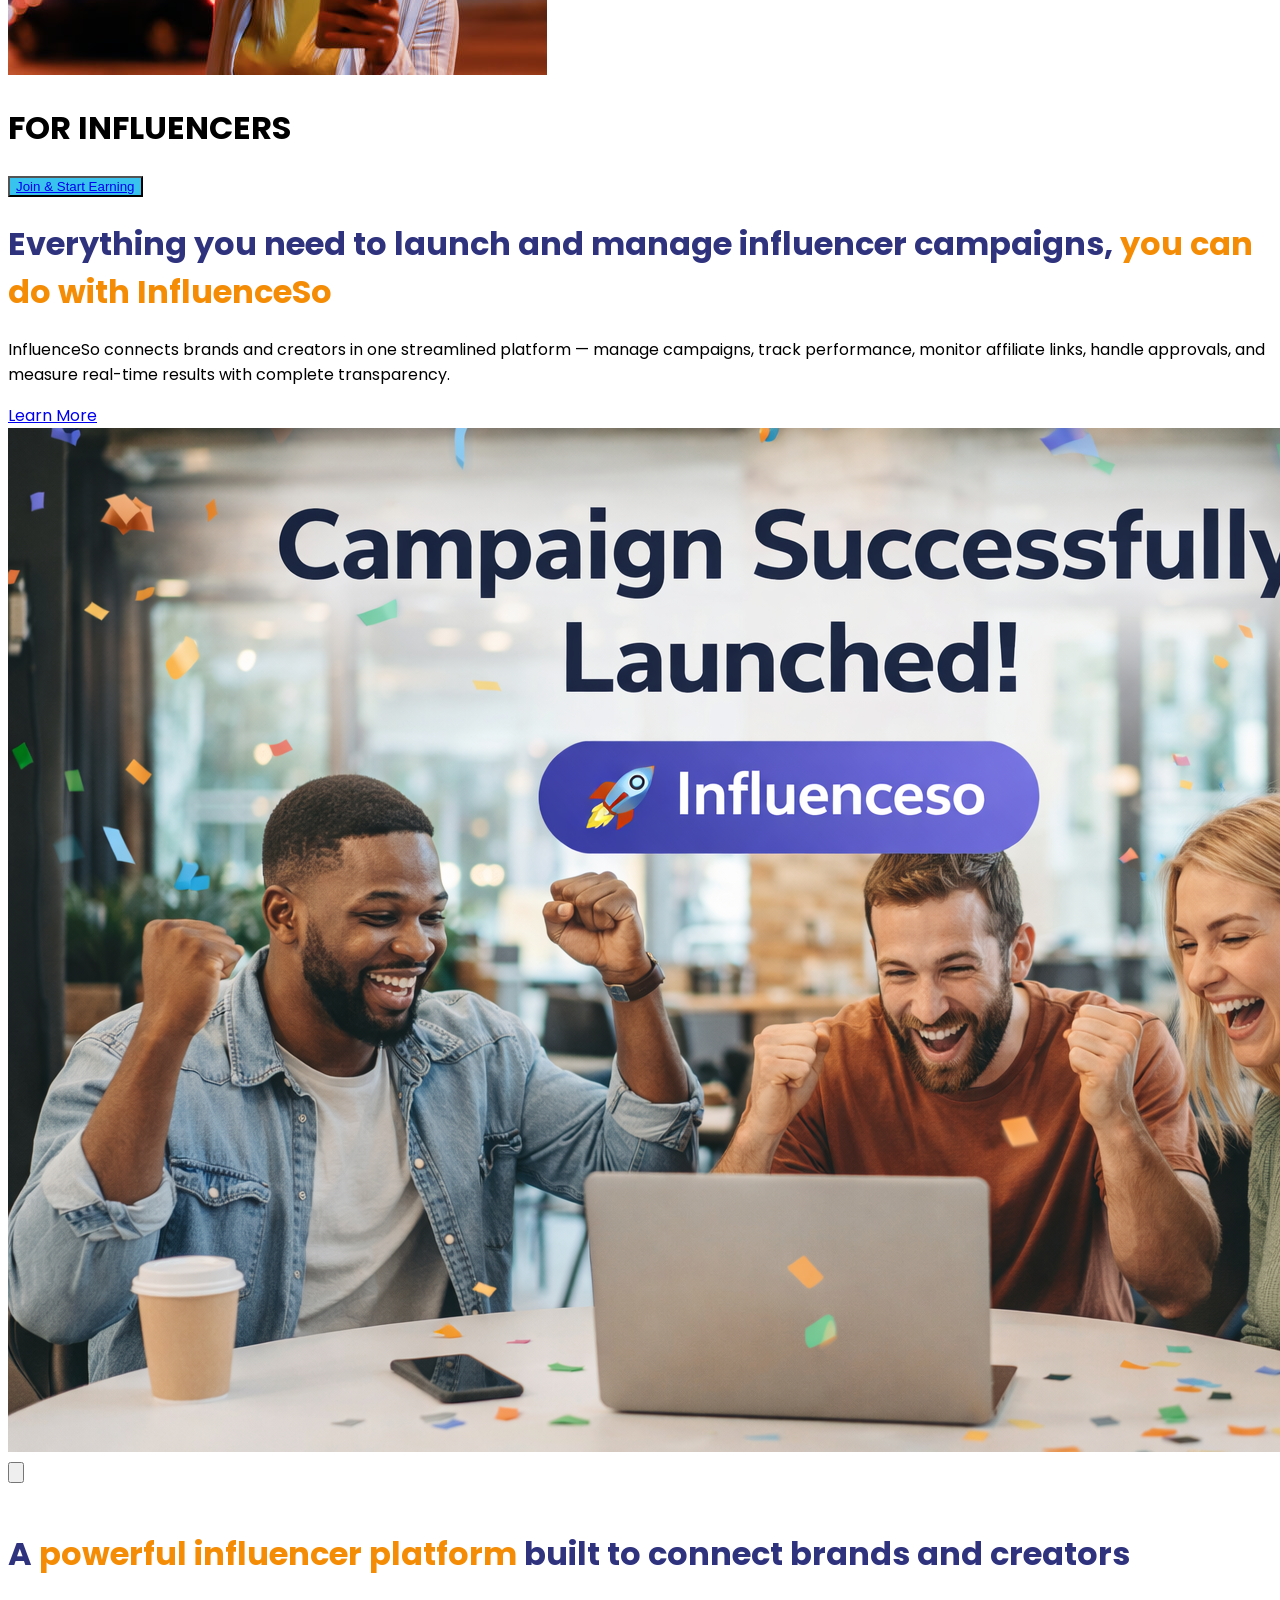
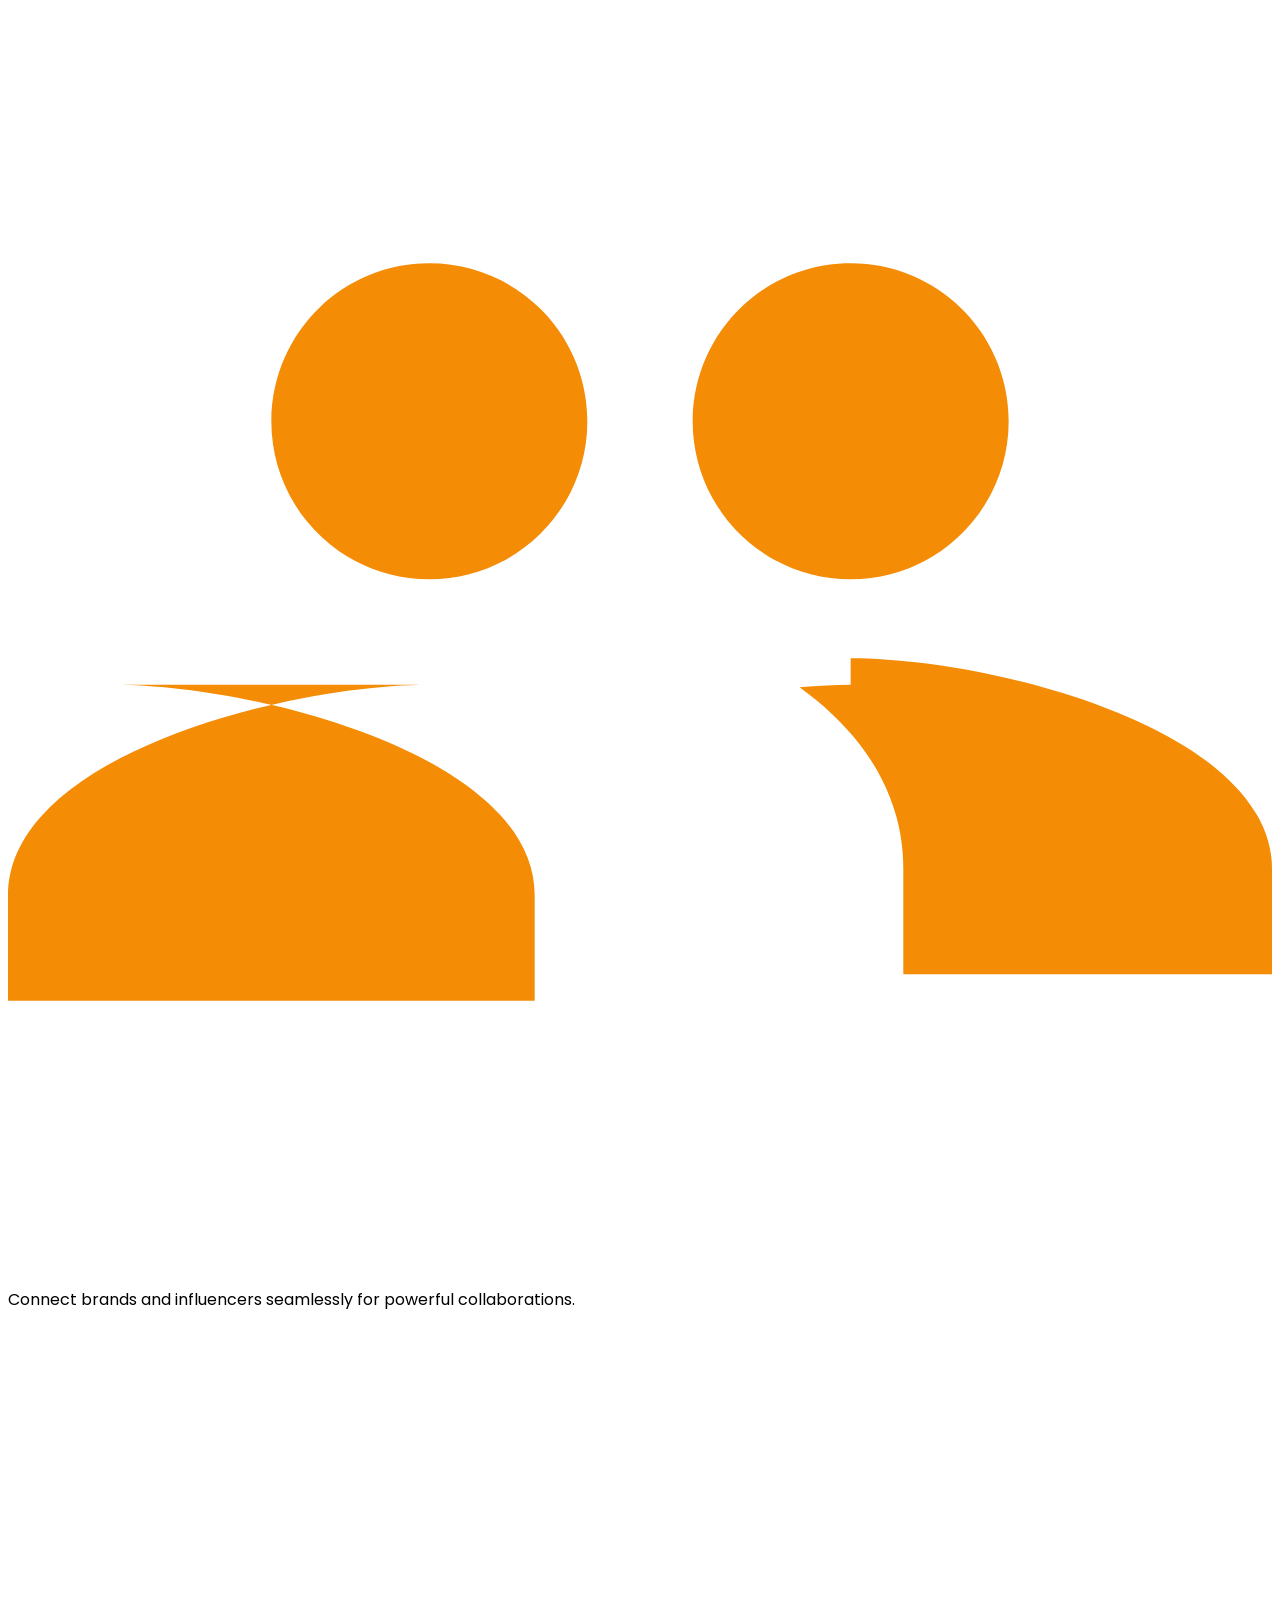
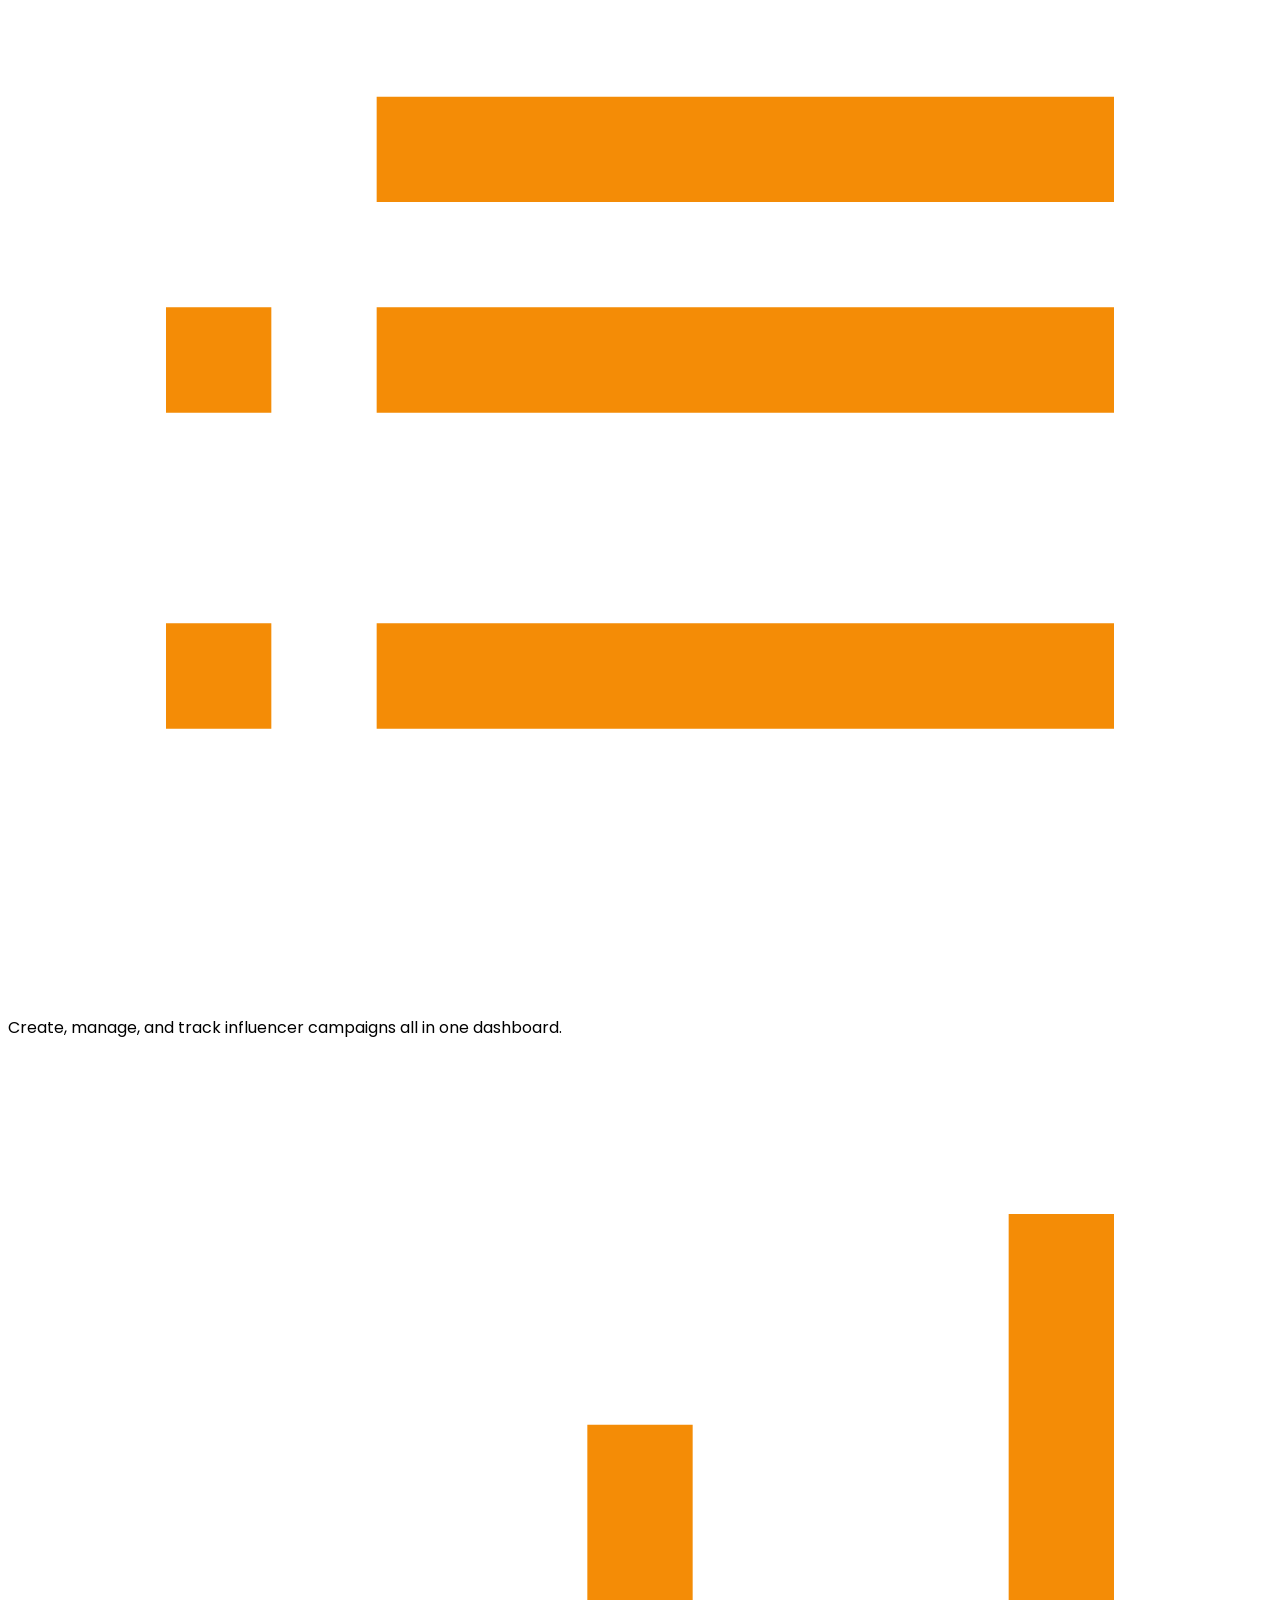
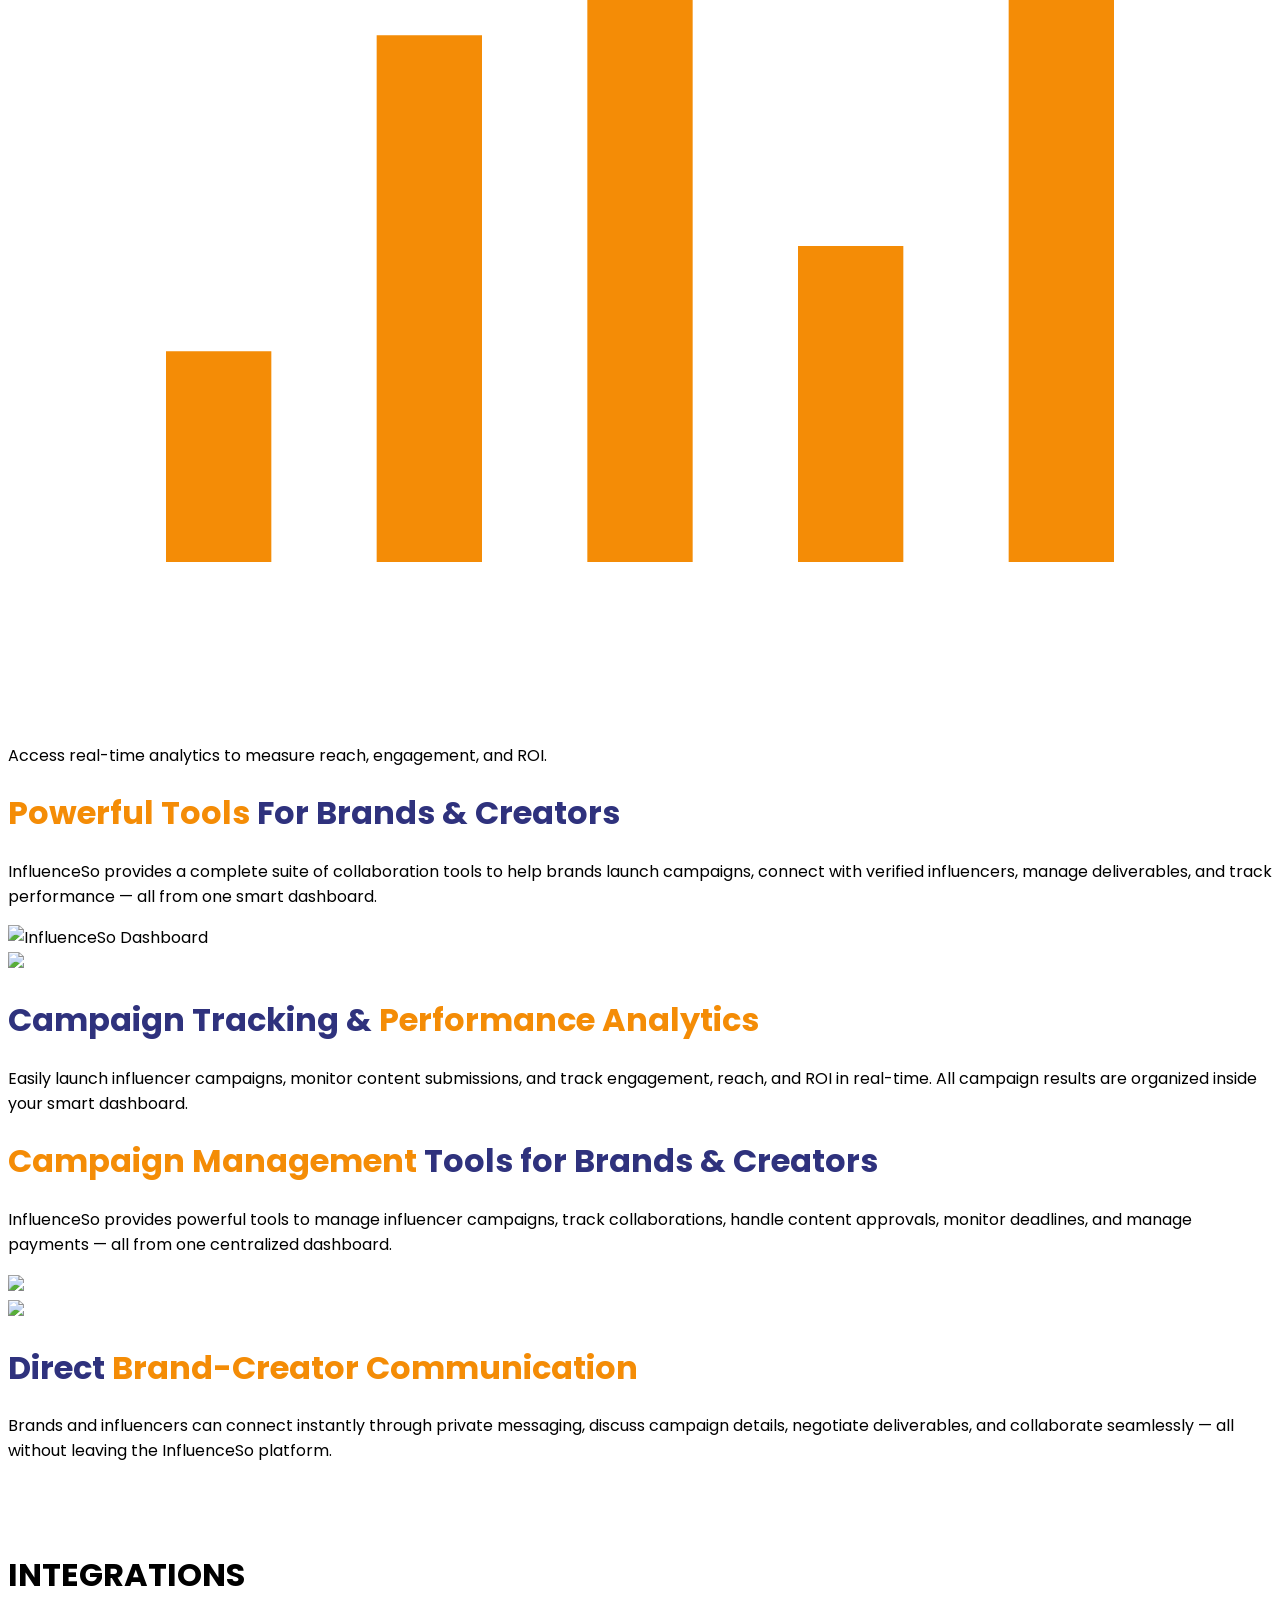
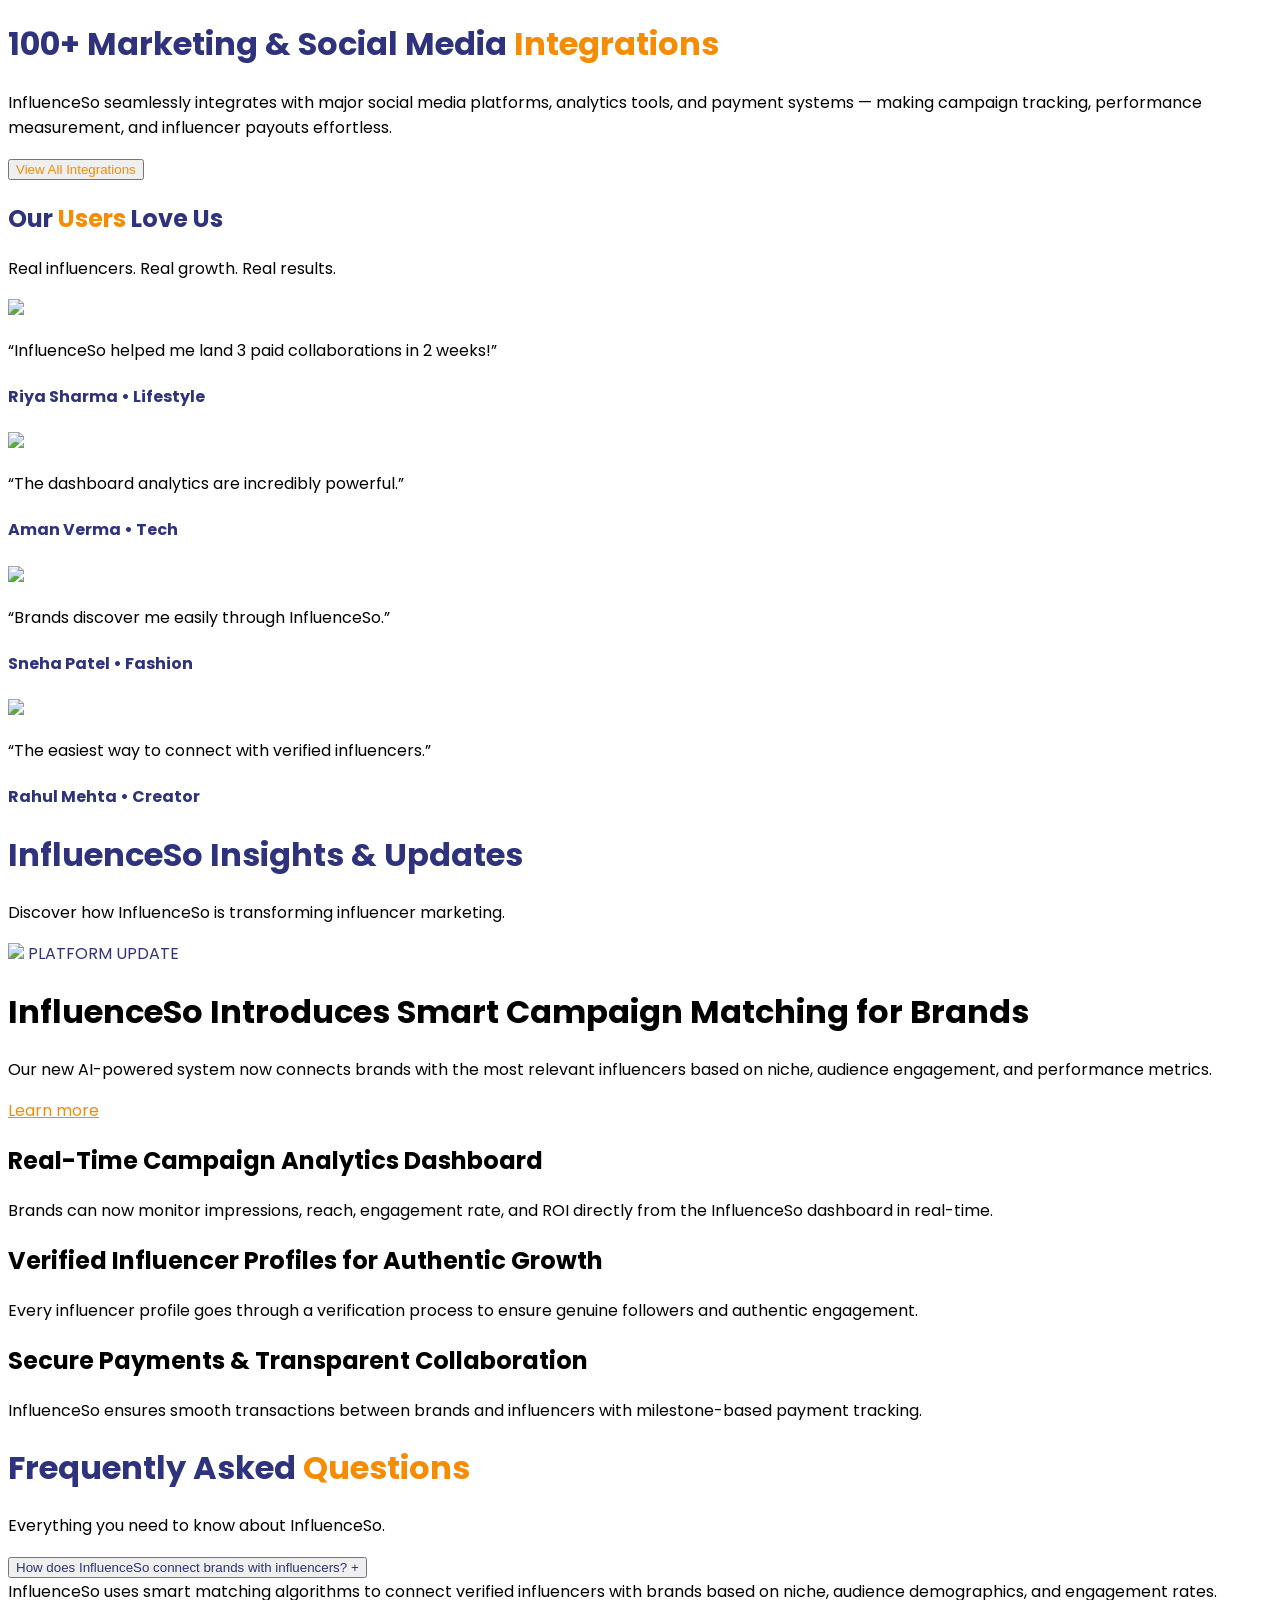
==== commit ef9b5880: "hd" ====
--- a/index.html
+++ b/index.html
@@ -75,10 +75,10 @@
 			</div>
 			<!--Right Col-->
 			<div class="w-full lg:w-6/12 lg:-mt-10 relative" id="girl">
-				<img data-aos="fade-up" data-aos-once="true" class="w-10/12 mx-auto 2xl:-mb-20" src="img/girl.png" />
+				<img data-aos="fade-up" data-aos-once="true" class=" mt-10 w-10/12 mx-auto 2xl:-mb-20" src="img/girlimage.png" />
 				<!-- calendar -->
 				<div data-aos="fade-up" data-aos-delay="300" data-aos-once="true" class="absolute top-20 -left-6 sm:top-32 sm:left-10 md:top-40 md:left-16 lg:-left-0 lg:top-52 floating-4">
-					<img class="bg-white bg-opacity-80 rounded-lg h-12 sm:h-16" src="img/calendar.svg">
+					<img class="bg-white bg-opacity-80 rounded-lg h-12 sm:h-16" src="img/company/calendar.svg">
 				</div>
 				<!-- red -->
 				<div data-aos="fade-up" data-aos-delay="400" data-aos-once="true" class="absolute top-20 right-10 sm:right-24 sm:top-28 md:top-36 md:right-32 lg:top-32 lg:right-16 floating">
@@ -86,7 +86,7 @@
 				</div>
 				<!-- ux class -->
 				<div data-aos="fade-up" data-aos-delay="500" data-aos-once="true" class="absolute bottom-14 -left-4 sm:left-2 sm:bottom-20 lg:bottom-24 lg:-left-4 floating">
-					<img class="bg-white bg-opacity-80 rounded-lg h-20 sm:h-28" src="img/ux-class.svg" alt="">
+					<img class="bg-white bg-opacity-80 rounded-lg h-20 sm:h-28" src="img/svgviewer-output.svg" alt="">
 				</div>
 				<!-- congrats -->
 				<div data-aos="fade-up" data-aos-delay="600" data-aos-once="true" class="absolute bottom-20 md:bottom-48 lg:bottom-52 -right-6 lg:right-8 floating-4">
@@ -221,7 +221,7 @@
 			</div>
 			<div data-aos="fade-up" class="flex flex-col md:flex-row justify-center space-y-5 md:space-y-0 md:space-x-6 lg:space-x-10 mt-7">
 				<div class="relative md:w-5/12">
-					<img class="rounded-2xl" src="img/Rectangle 19.png" alt="">
+					<img class="rounded-2xl" src="img/brands.jpg" alt="">
 					<div class="absolute bg-black bg-opacity-20 bottom-0 left-0 right-0 w-full h-full rounded-2xl">
 						<div class="absolute top-1/2 left-1/2 transform -translate-x-1/2 -translate-y-1/2">
 							<h1 class="uppercase text-white font-bold text-center text-sm lg:text-xl mb-3">FOR BRANDS</h1>
@@ -230,7 +230,7 @@
 					</div>
 				</div>
 				<div class="relative md:w-5/12">
-					<img class="rounded-2xl" src="img/Rectangle 21.png" alt="">
+					<img class="rounded-2xl" src="img/influencesimages.jpg" alt="">
 					<div class="absolute bg-black bg-opacity-20 bottom-0 left-0 right-0 w-full h-full rounded-2xl">
 						<div class="absolute top-1/2 left-1/2 transform -translate-x-1/2 -translate-y-1/2">
 							<h1 class="uppercase text-white font-bold text-center text-sm lg:text-xl mb-3">  FOR INFLUENCERS</h1>
@@ -262,7 +262,7 @@
 			</div>
 			<div data-aos="fade-left" class="sm:w-1/2 relative mt-10 sm:mt-0">
 				<div style="background: #23BDEE;" class="floating w-24 h-24 absolute rounded-lg z-0 -top-3 -left-3"></div>
-				<img class="rounded-xl z-40 relative" src="img/teacher-explaining.png" alt="">
+				<img class="rounded-xl z-40 relative" src="img/campaing.png" alt="">
 				<button class="bg-white w-14 h-14 rounded-full flex items-center justify-center absolute top-1/2 left-1/2 transform -translate-x-1/2 -translate-y-1/2 focus:outline-none transform transition hover:scale-110 duration-300 ease-in-out z-50">
 					<svg class="w-5 h-5 ml-1" viewBox="0 0 24 28" fill="none" xmlns="http://www.w3.org/2000/svg">
 						<path d="M22.5751 12.8097C23.2212 13.1983 23.2212 14.135 22.5751 14.5236L1.51538 27.1891C0.848878 27.5899 5.91205e-07 27.1099 6.25202e-07 26.3321L1.73245e-06 1.00123C1.76645e-06 0.223477 0.848877 -0.256572 1.51538 0.14427L22.5751 12.8097Z" fill="#23BDEE"/>
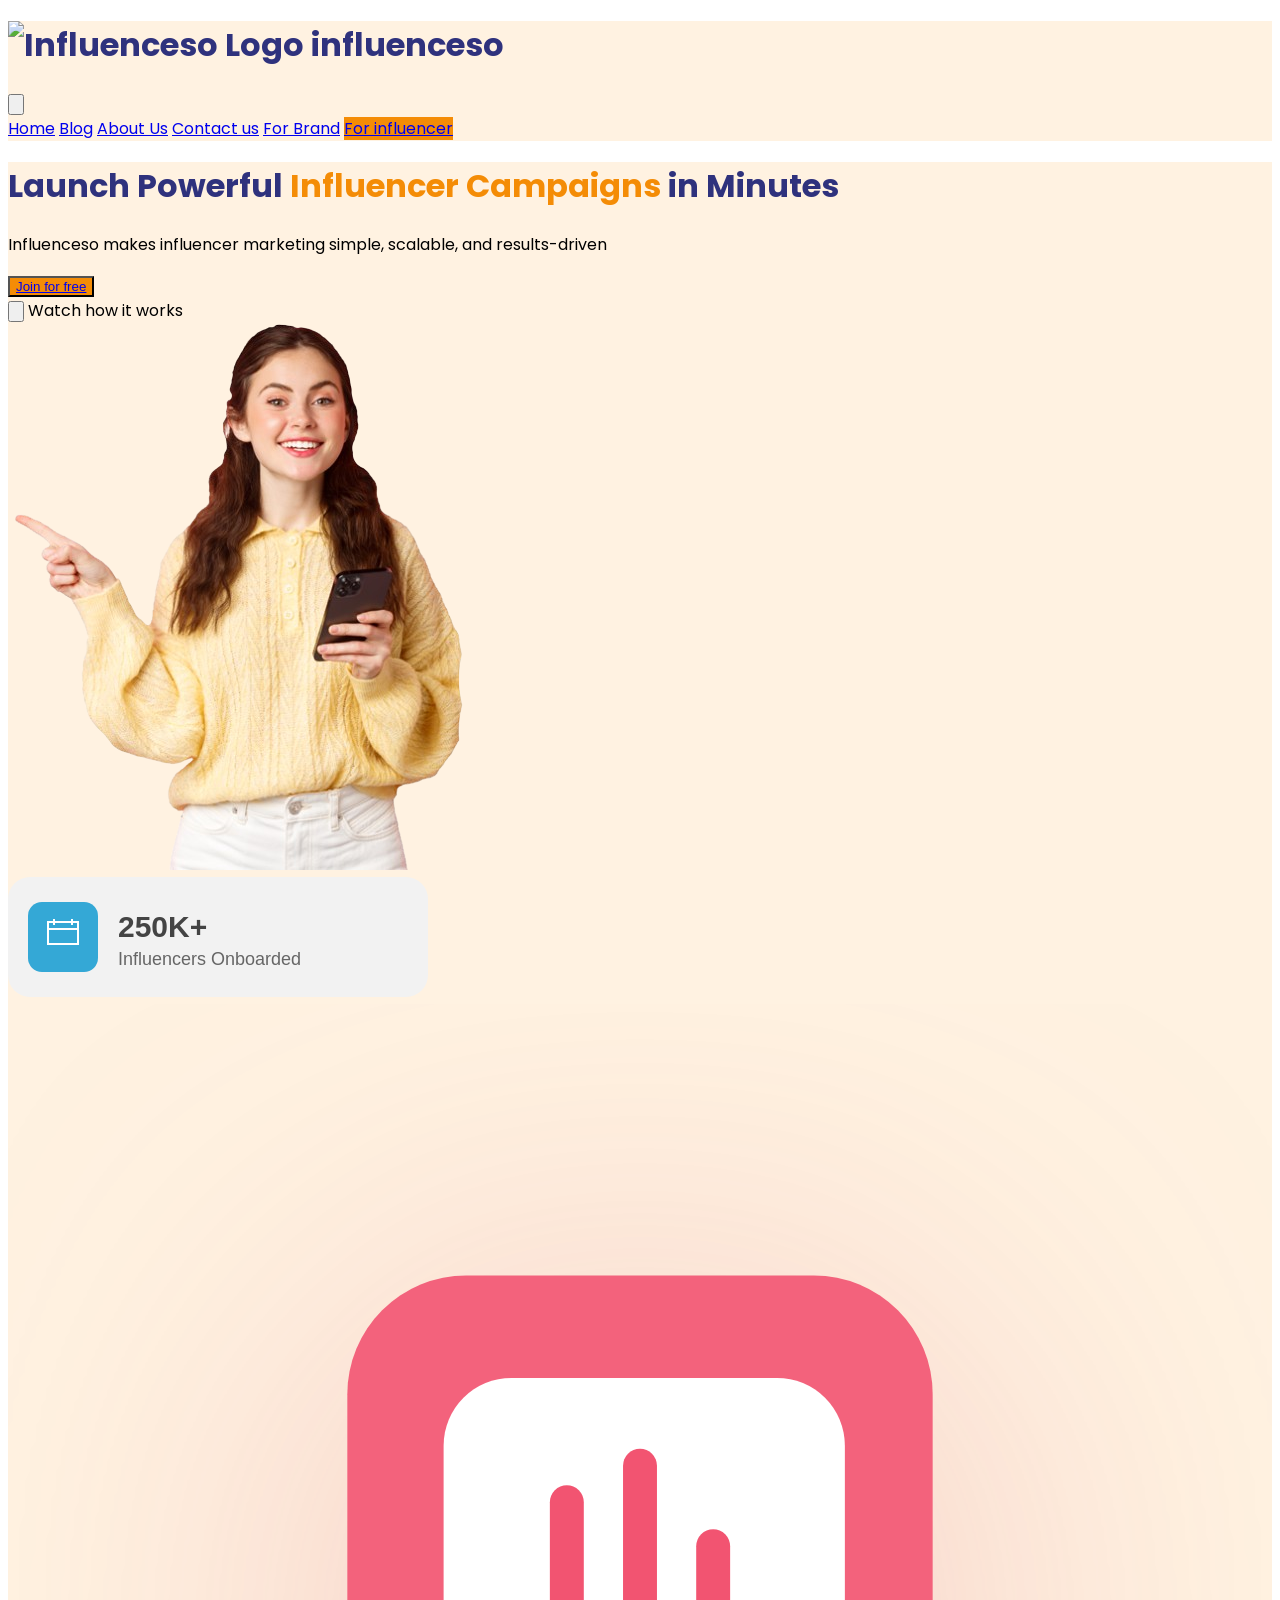
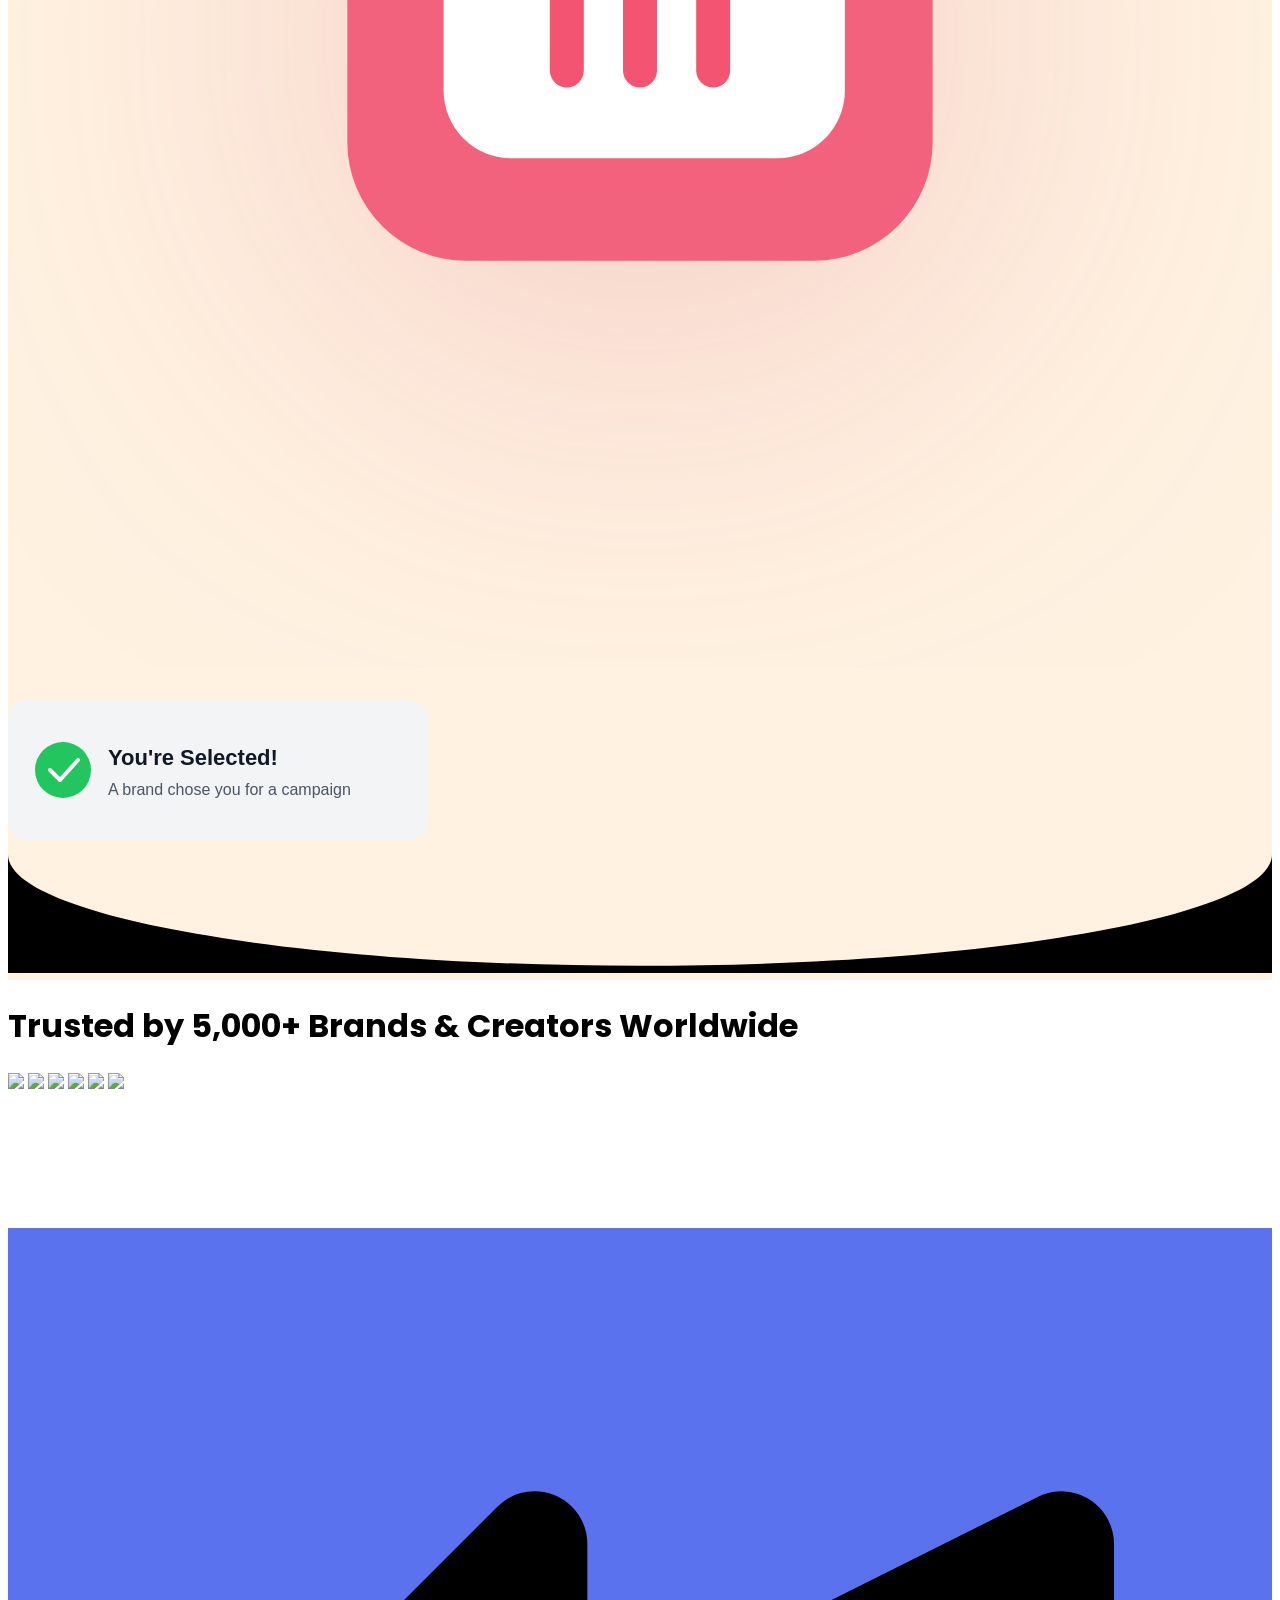
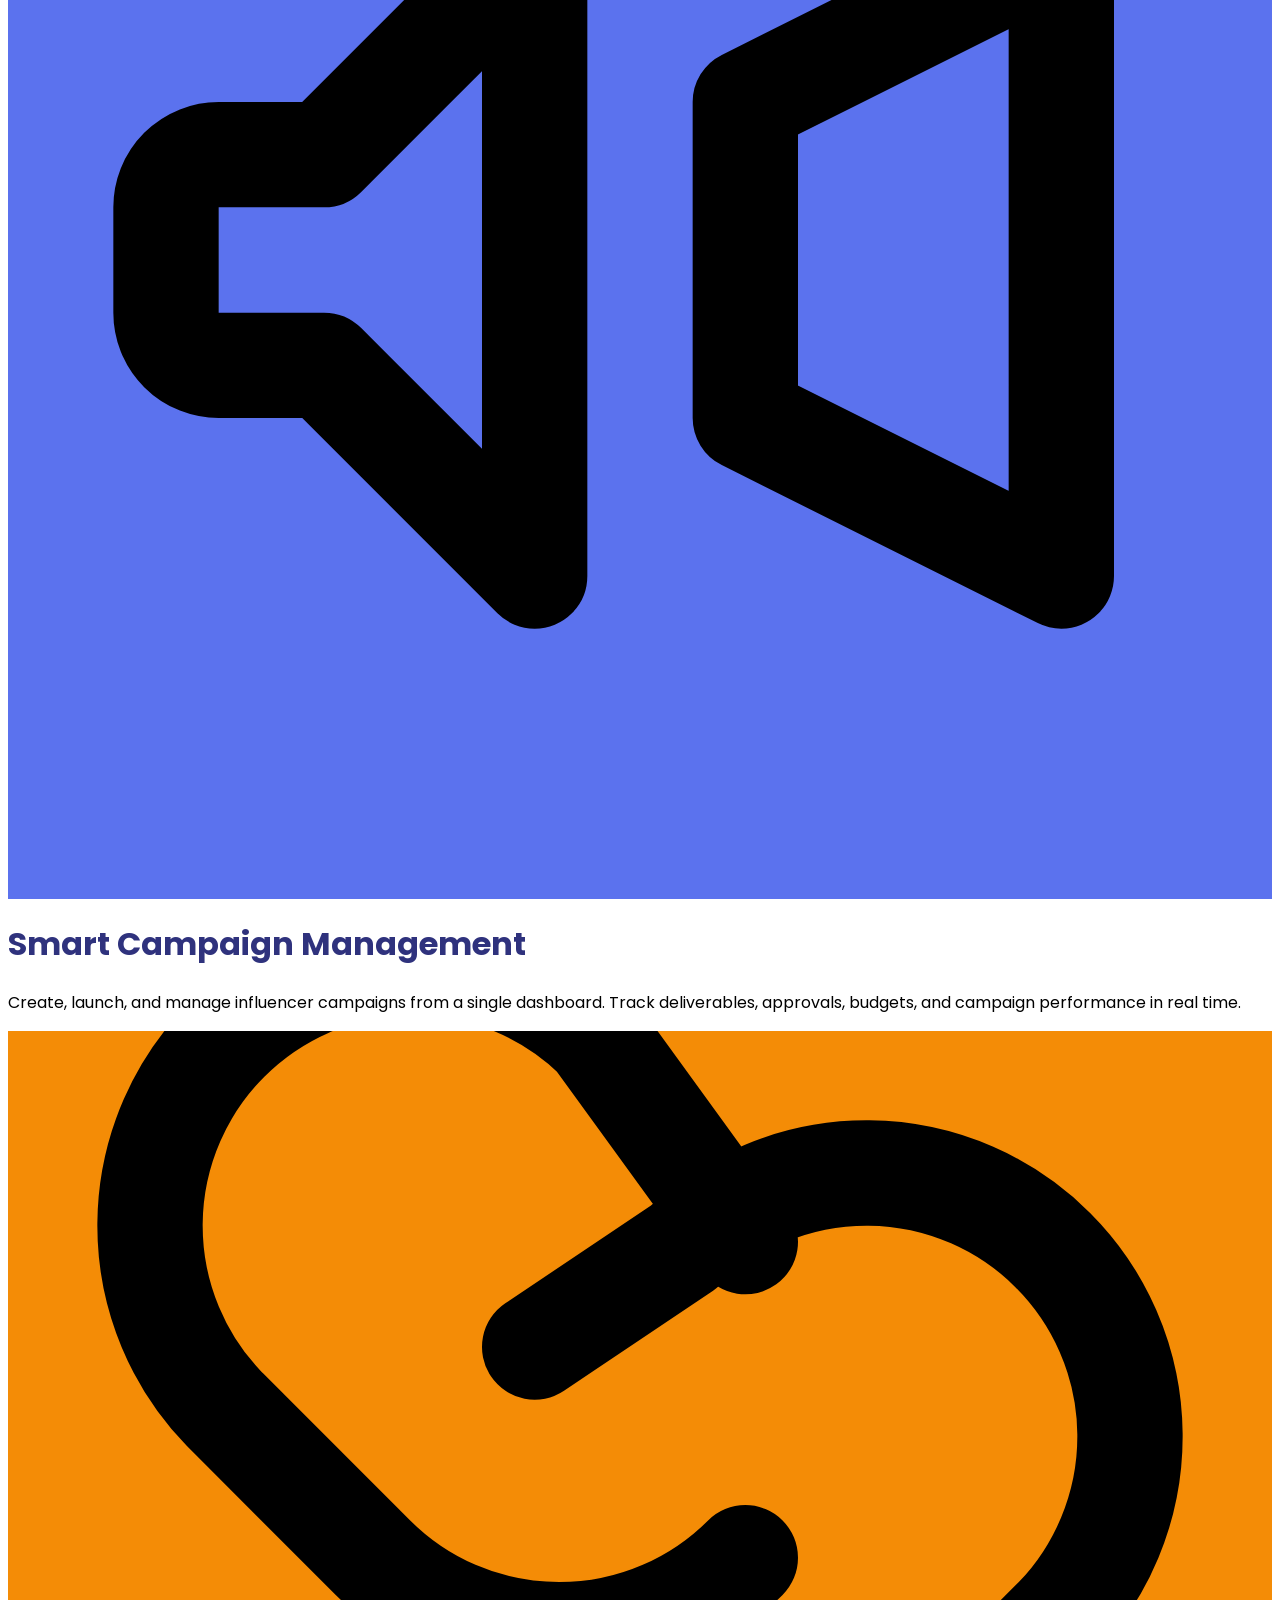
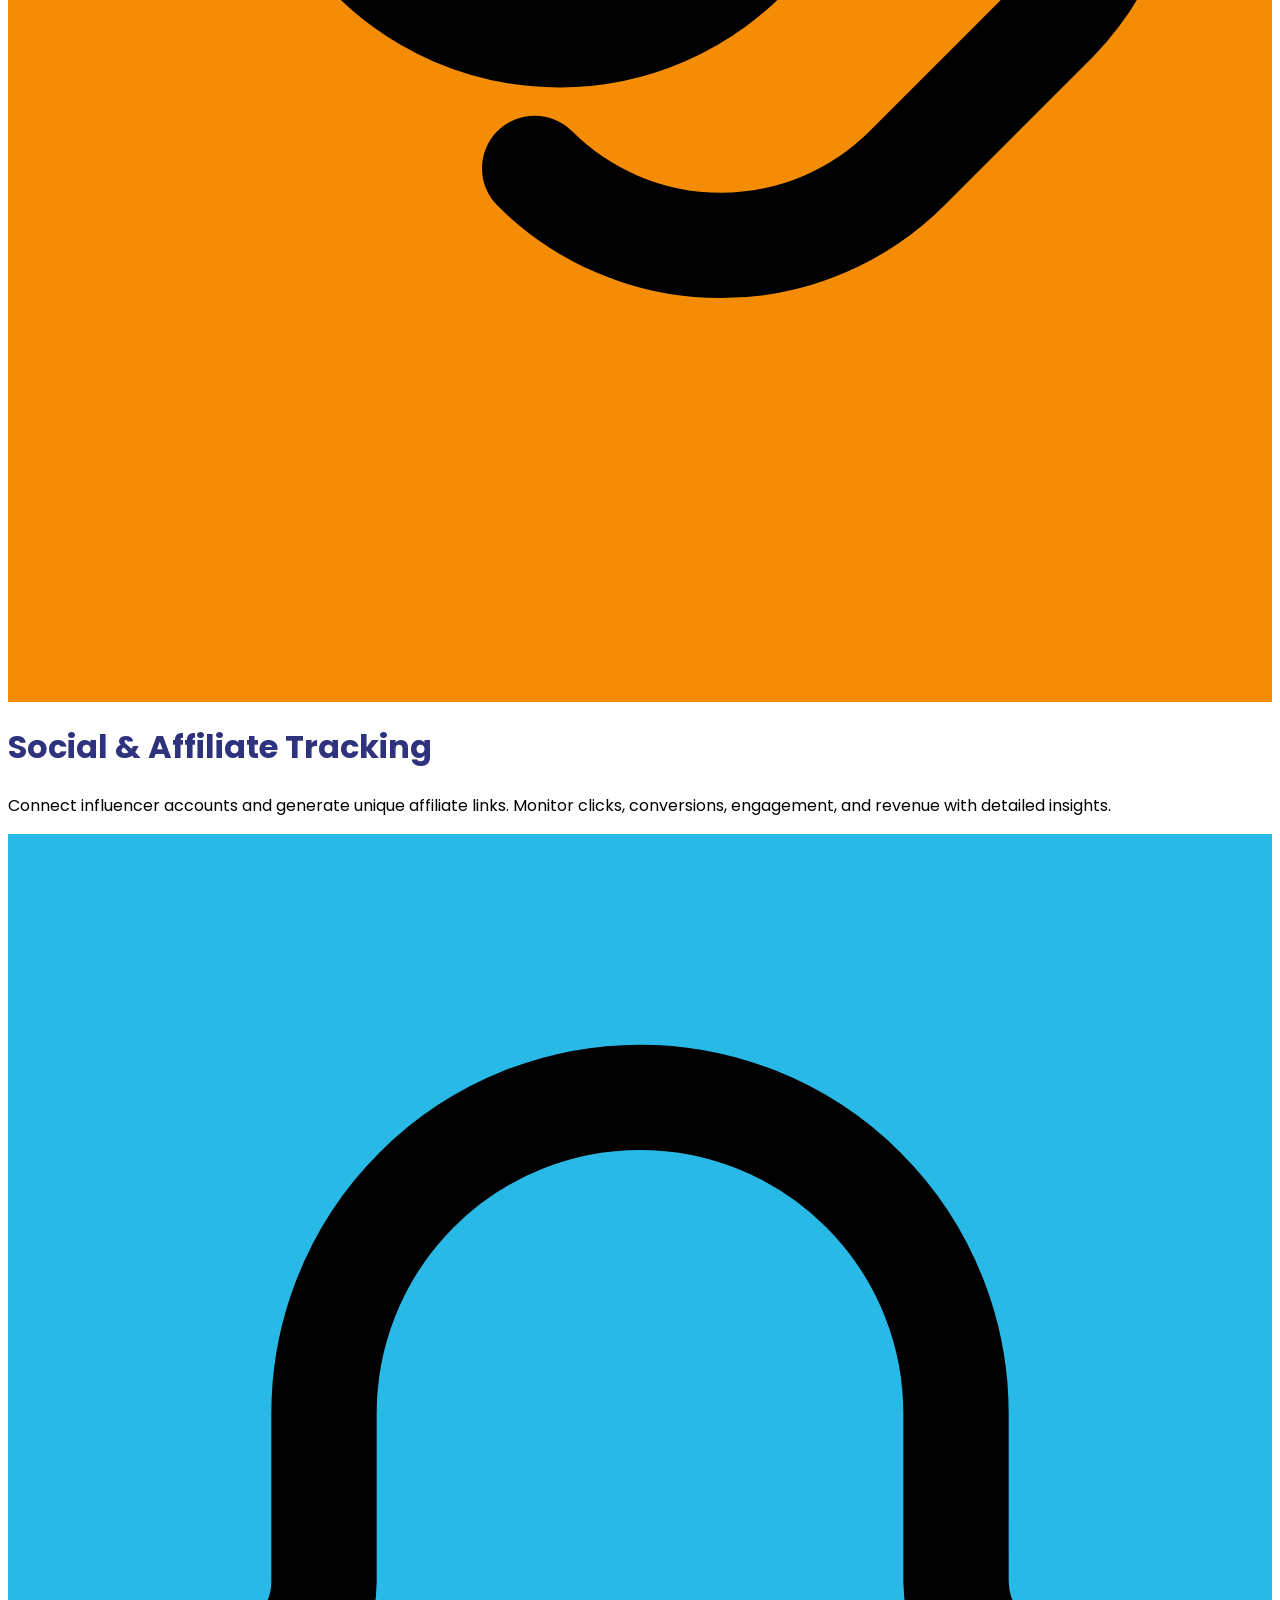
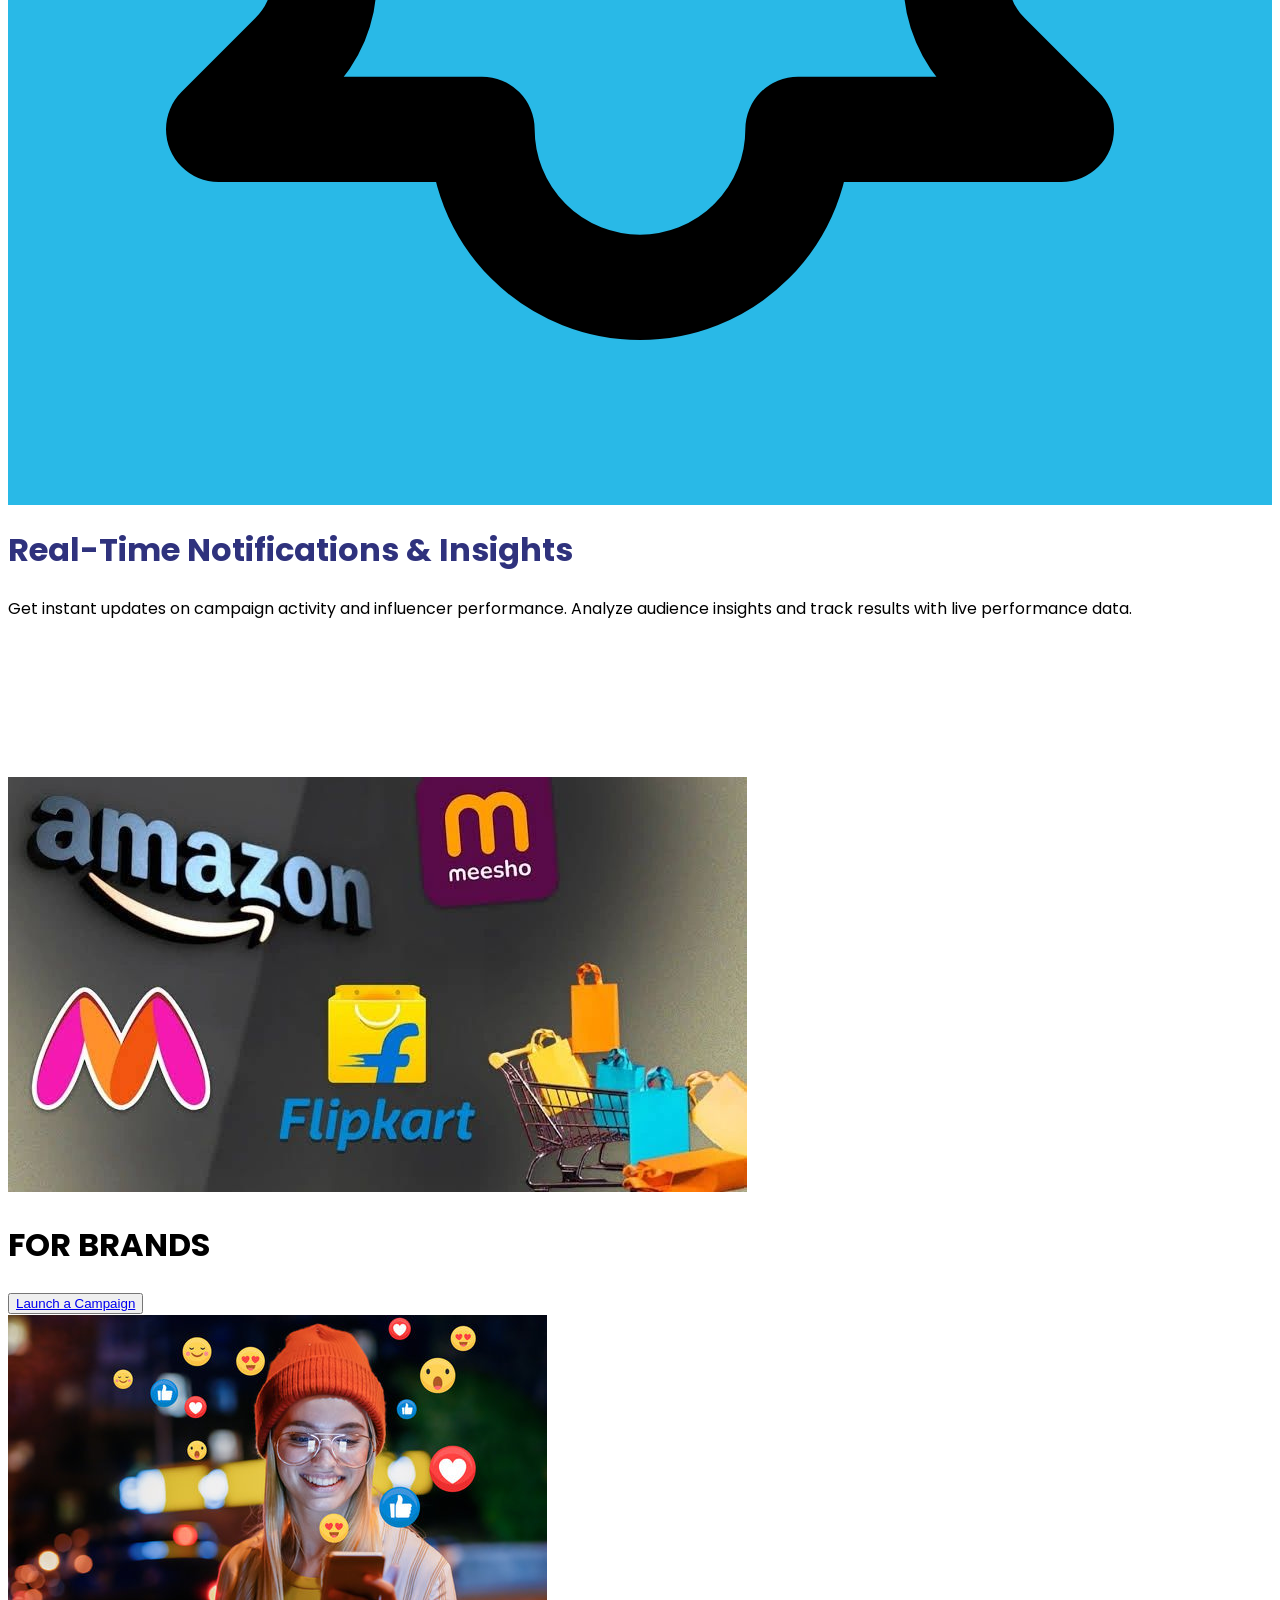
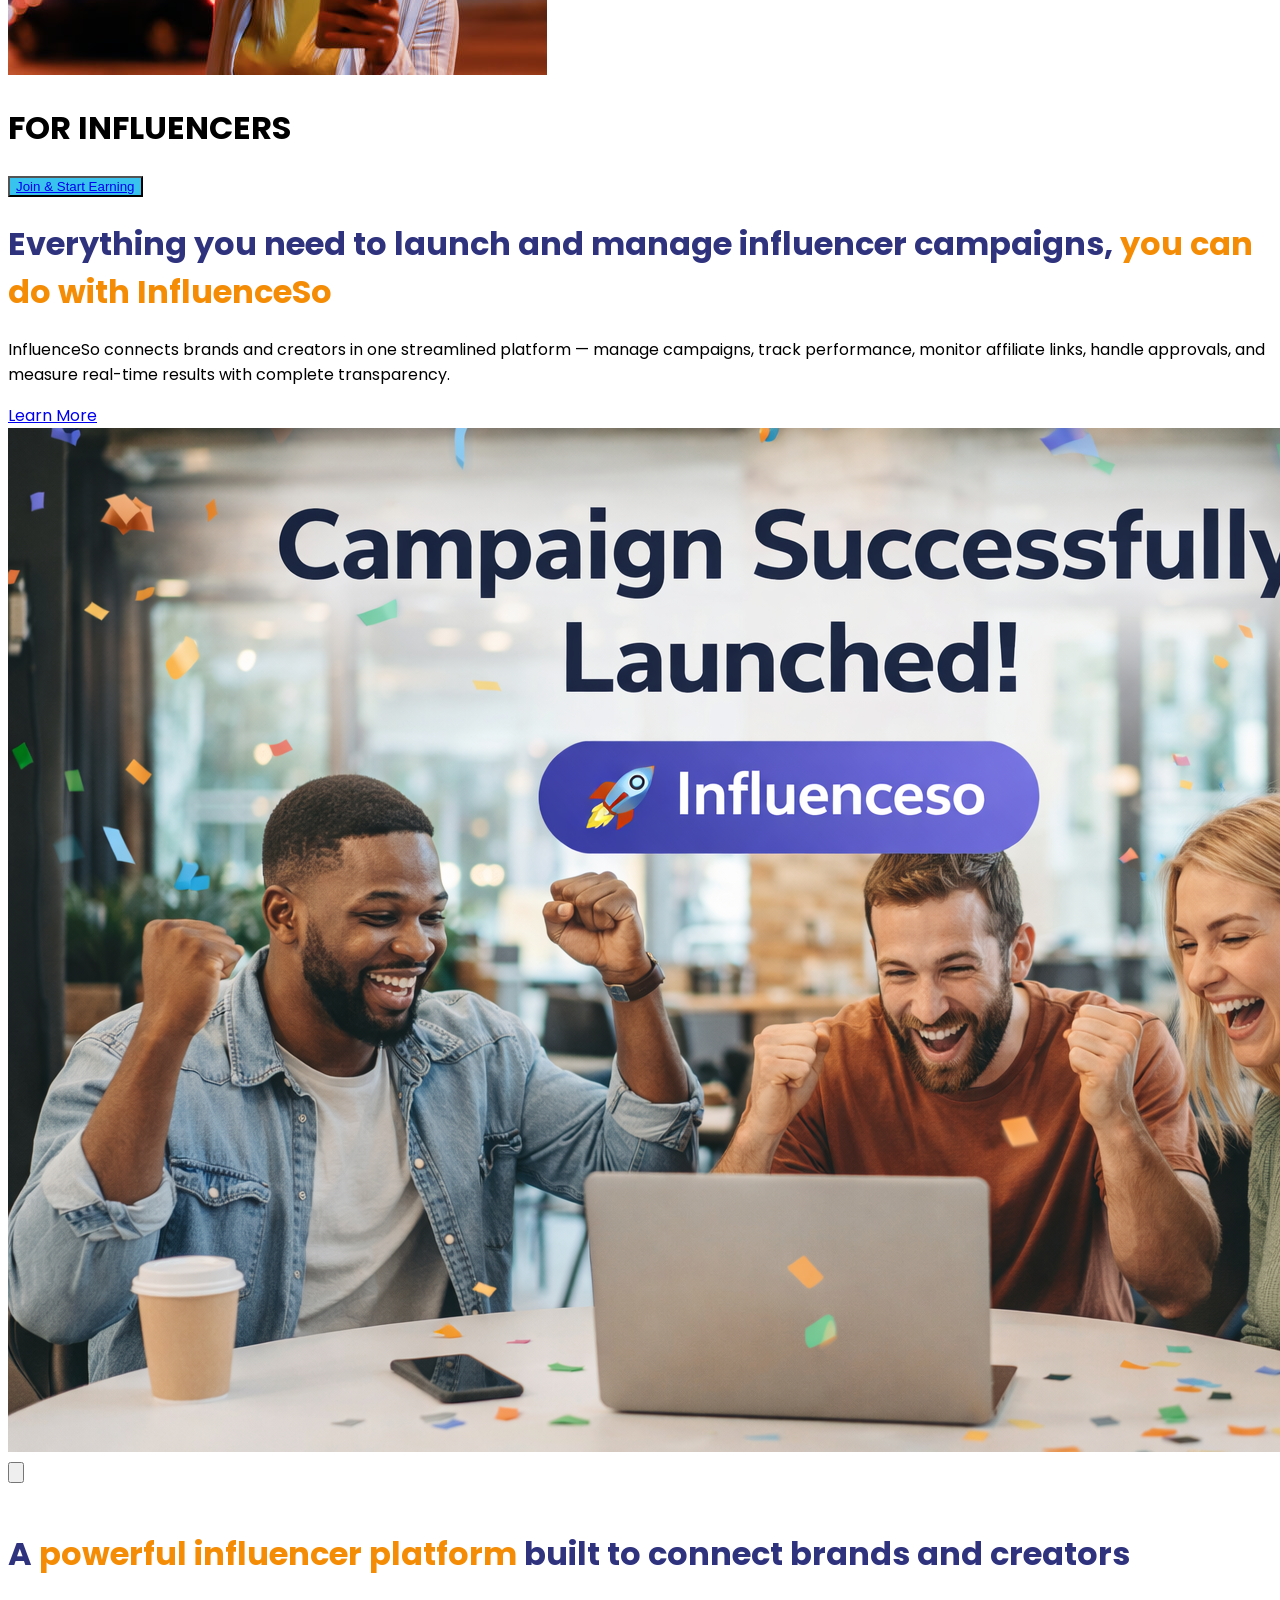
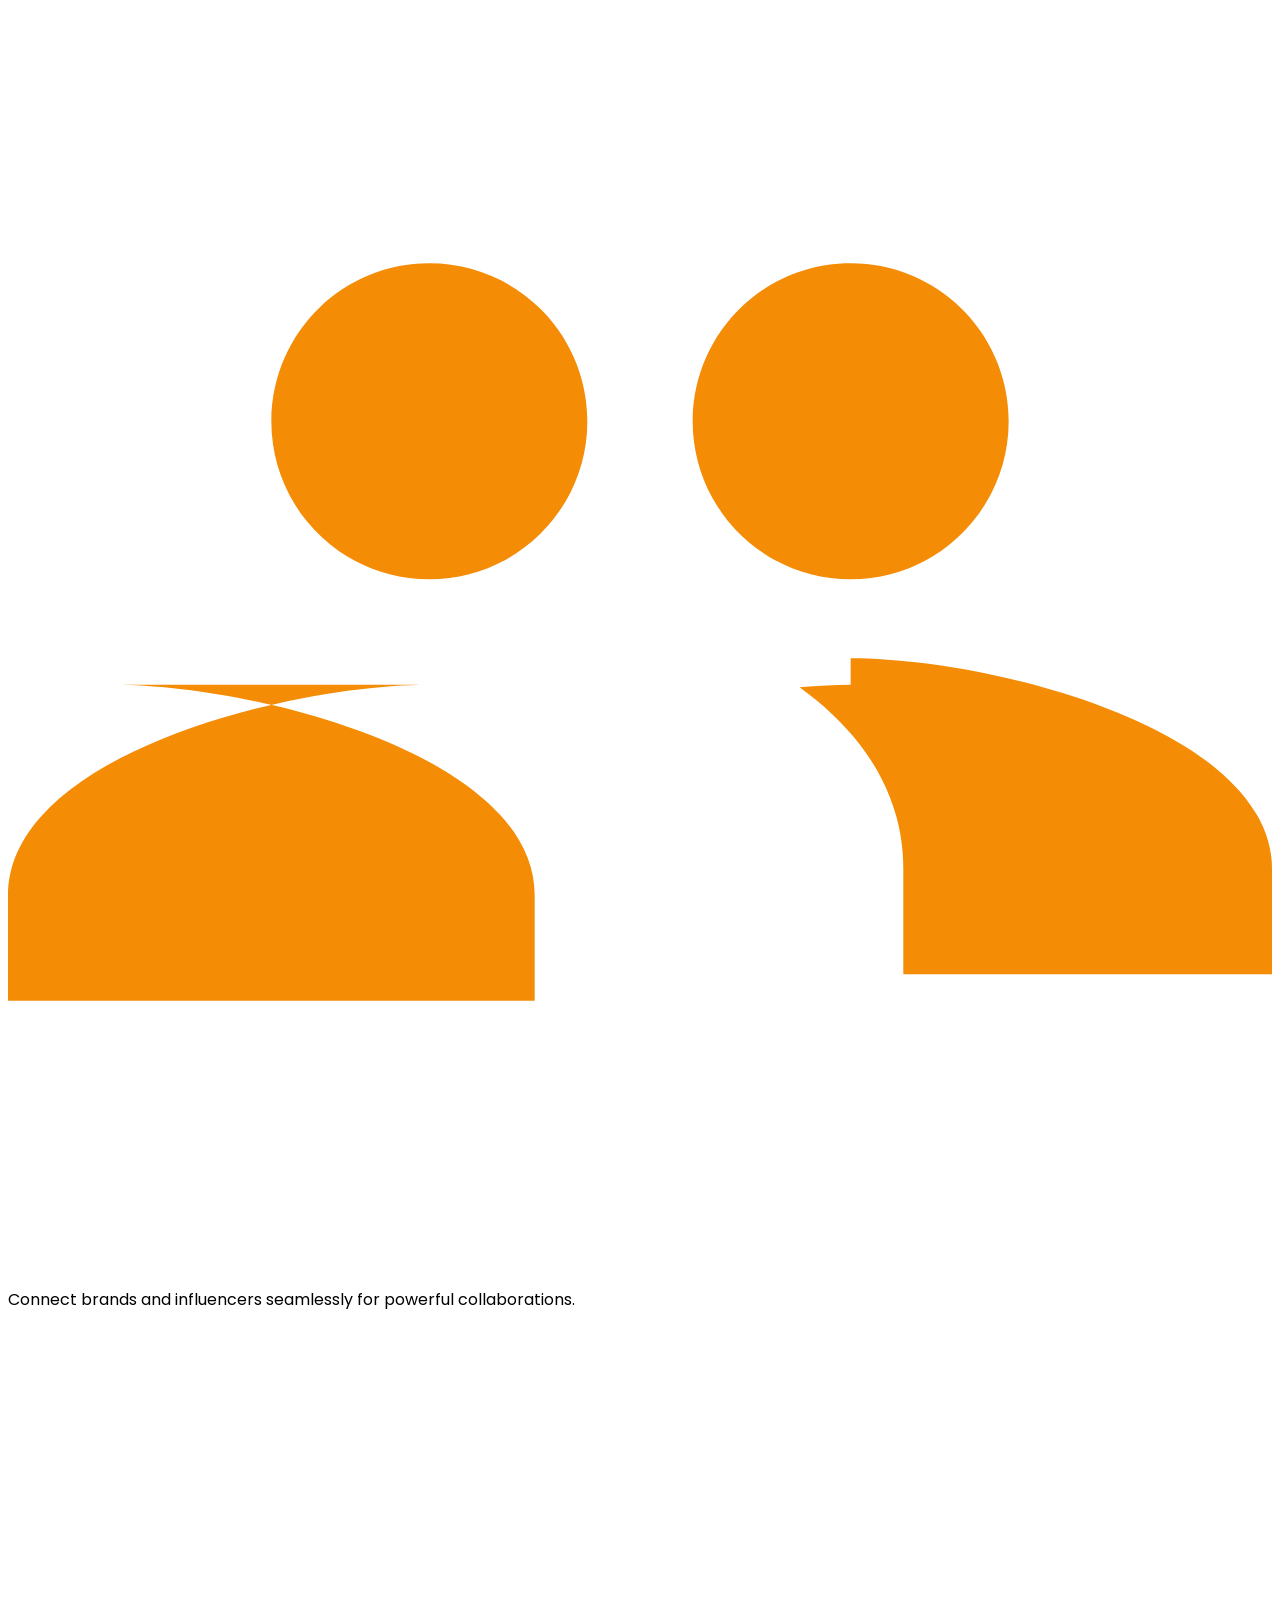
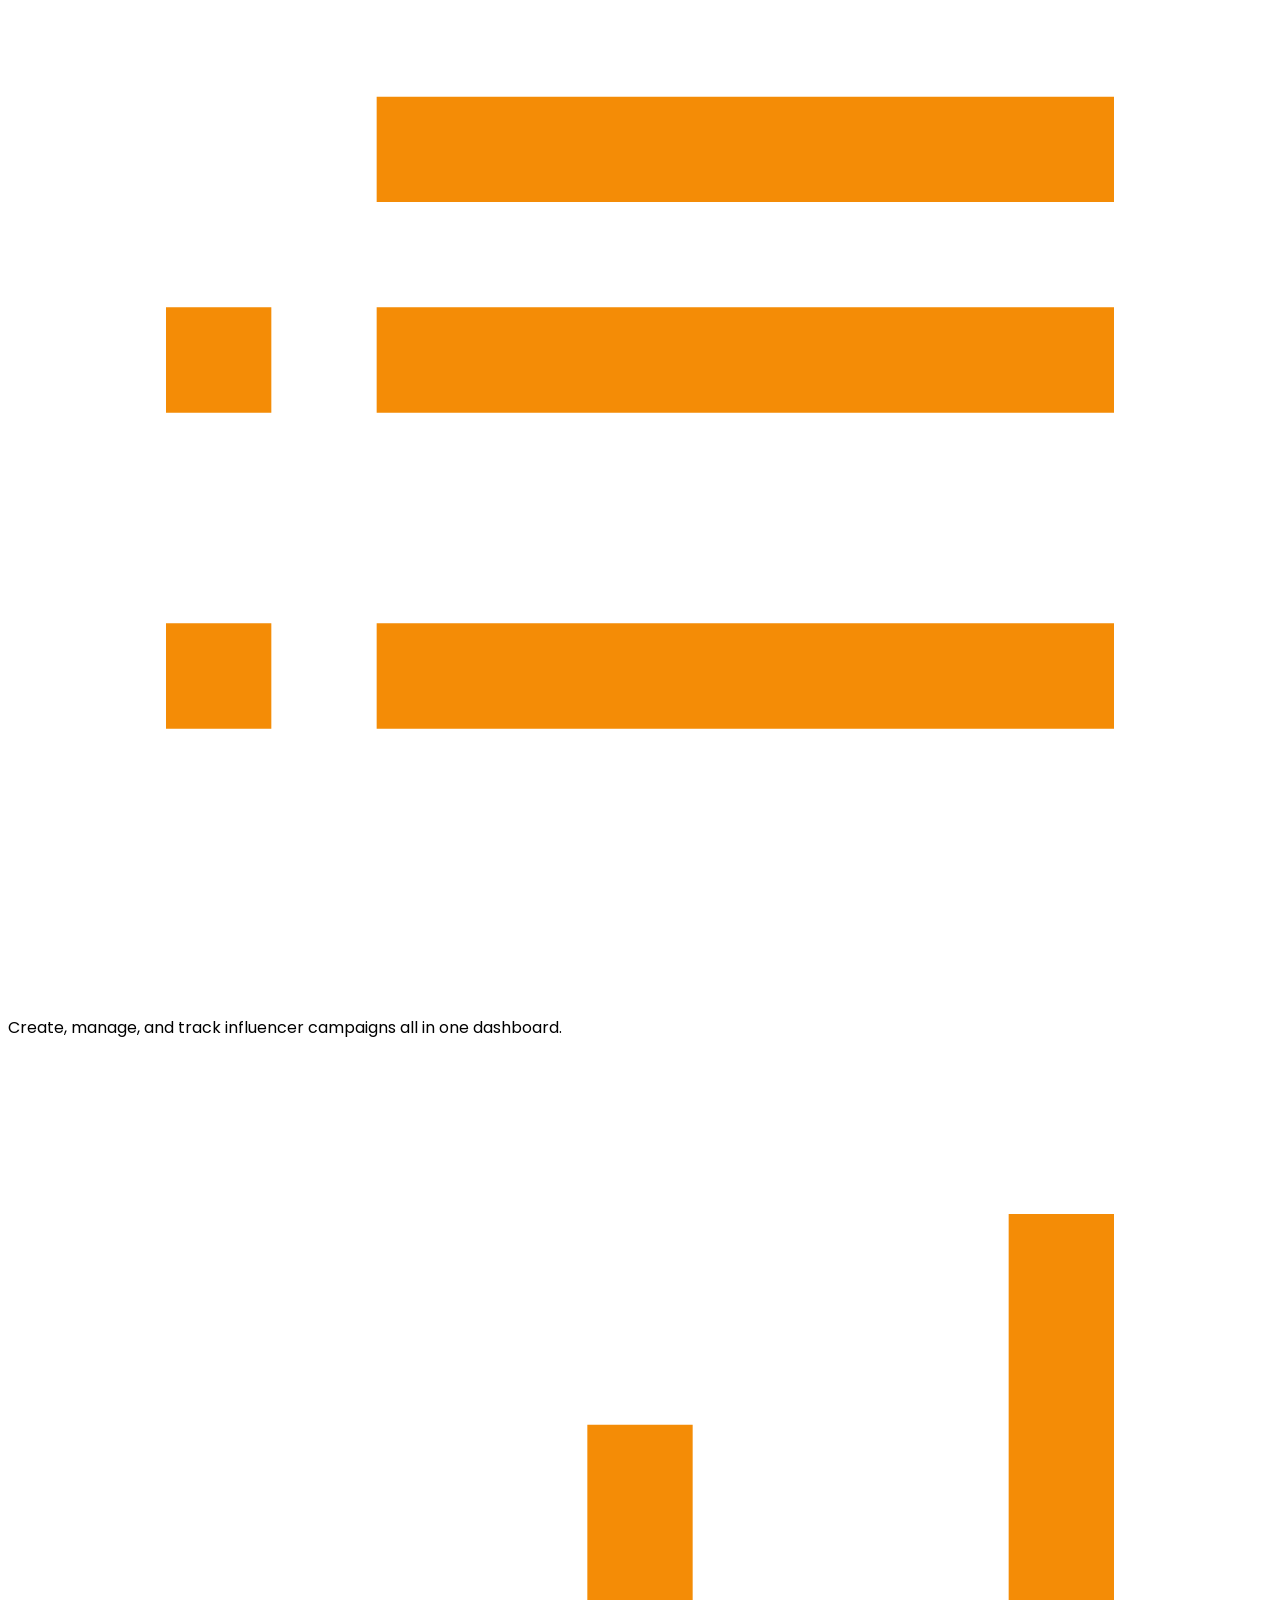
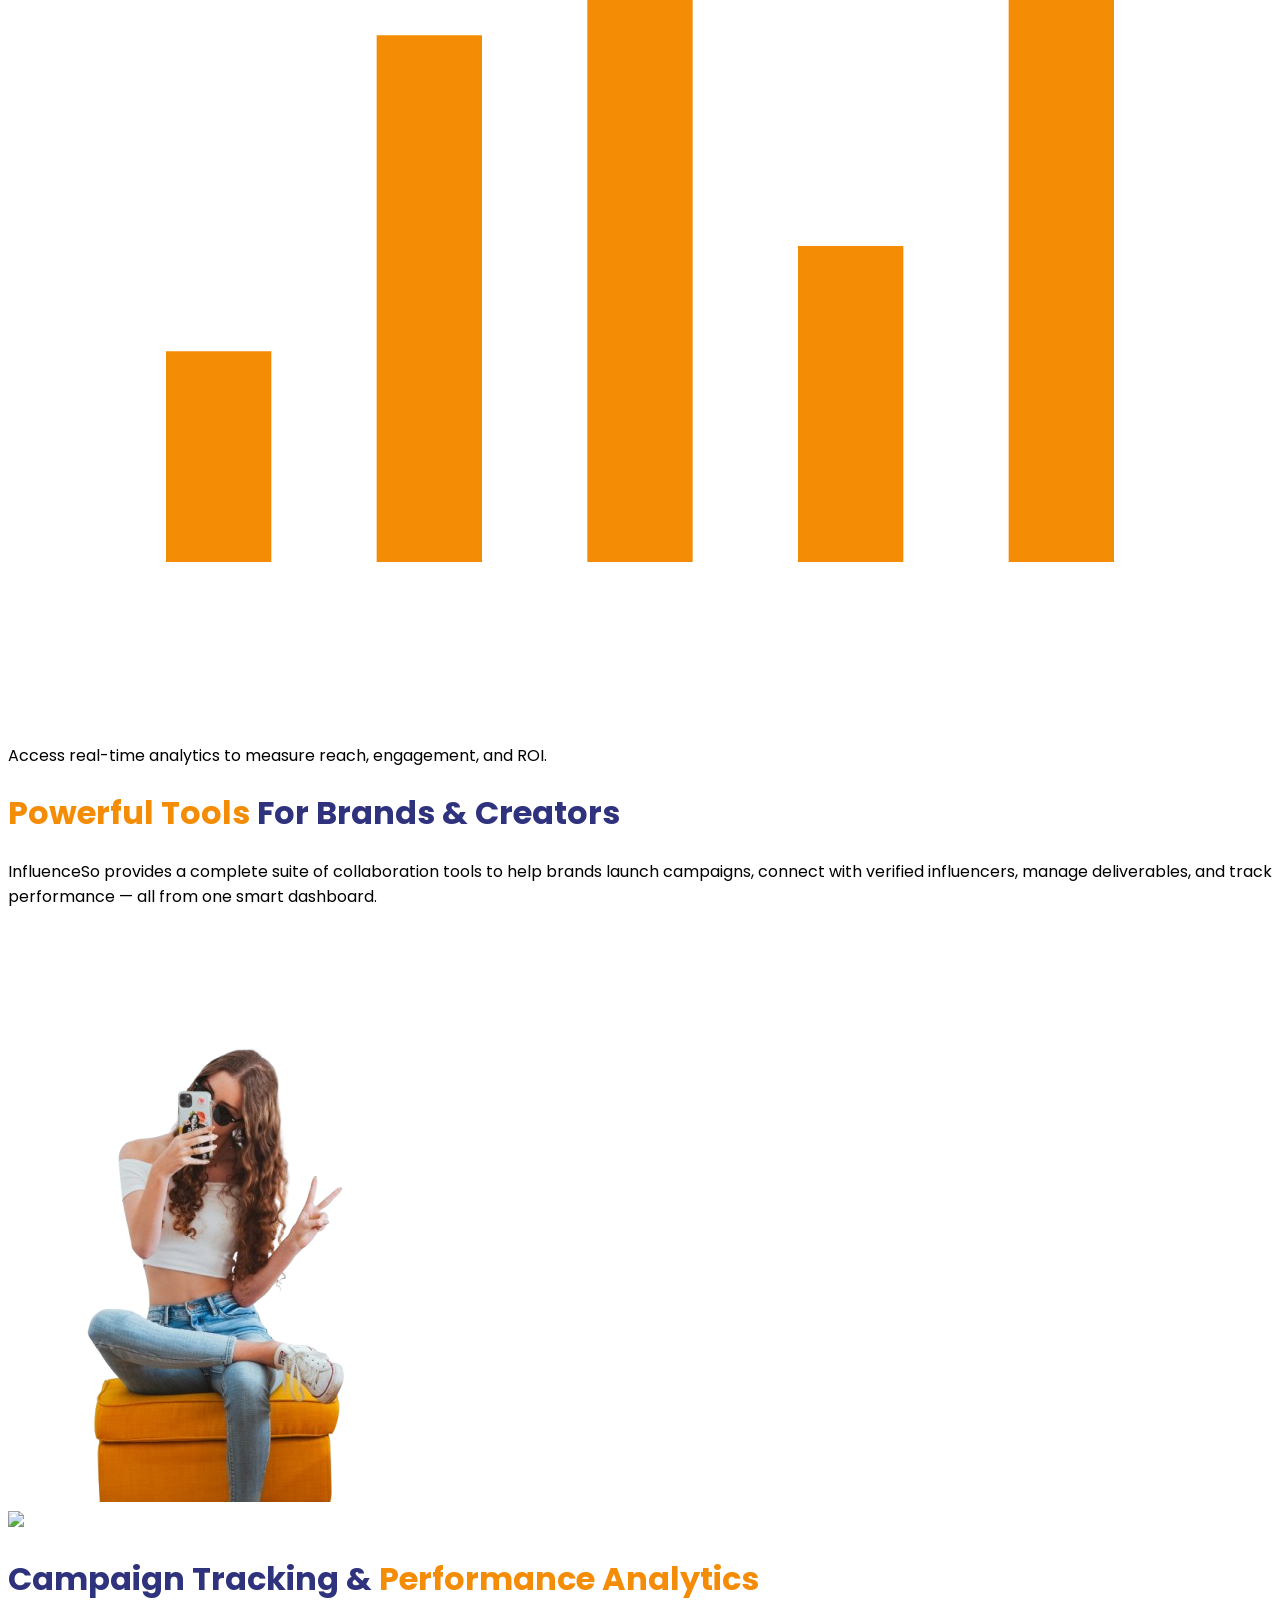
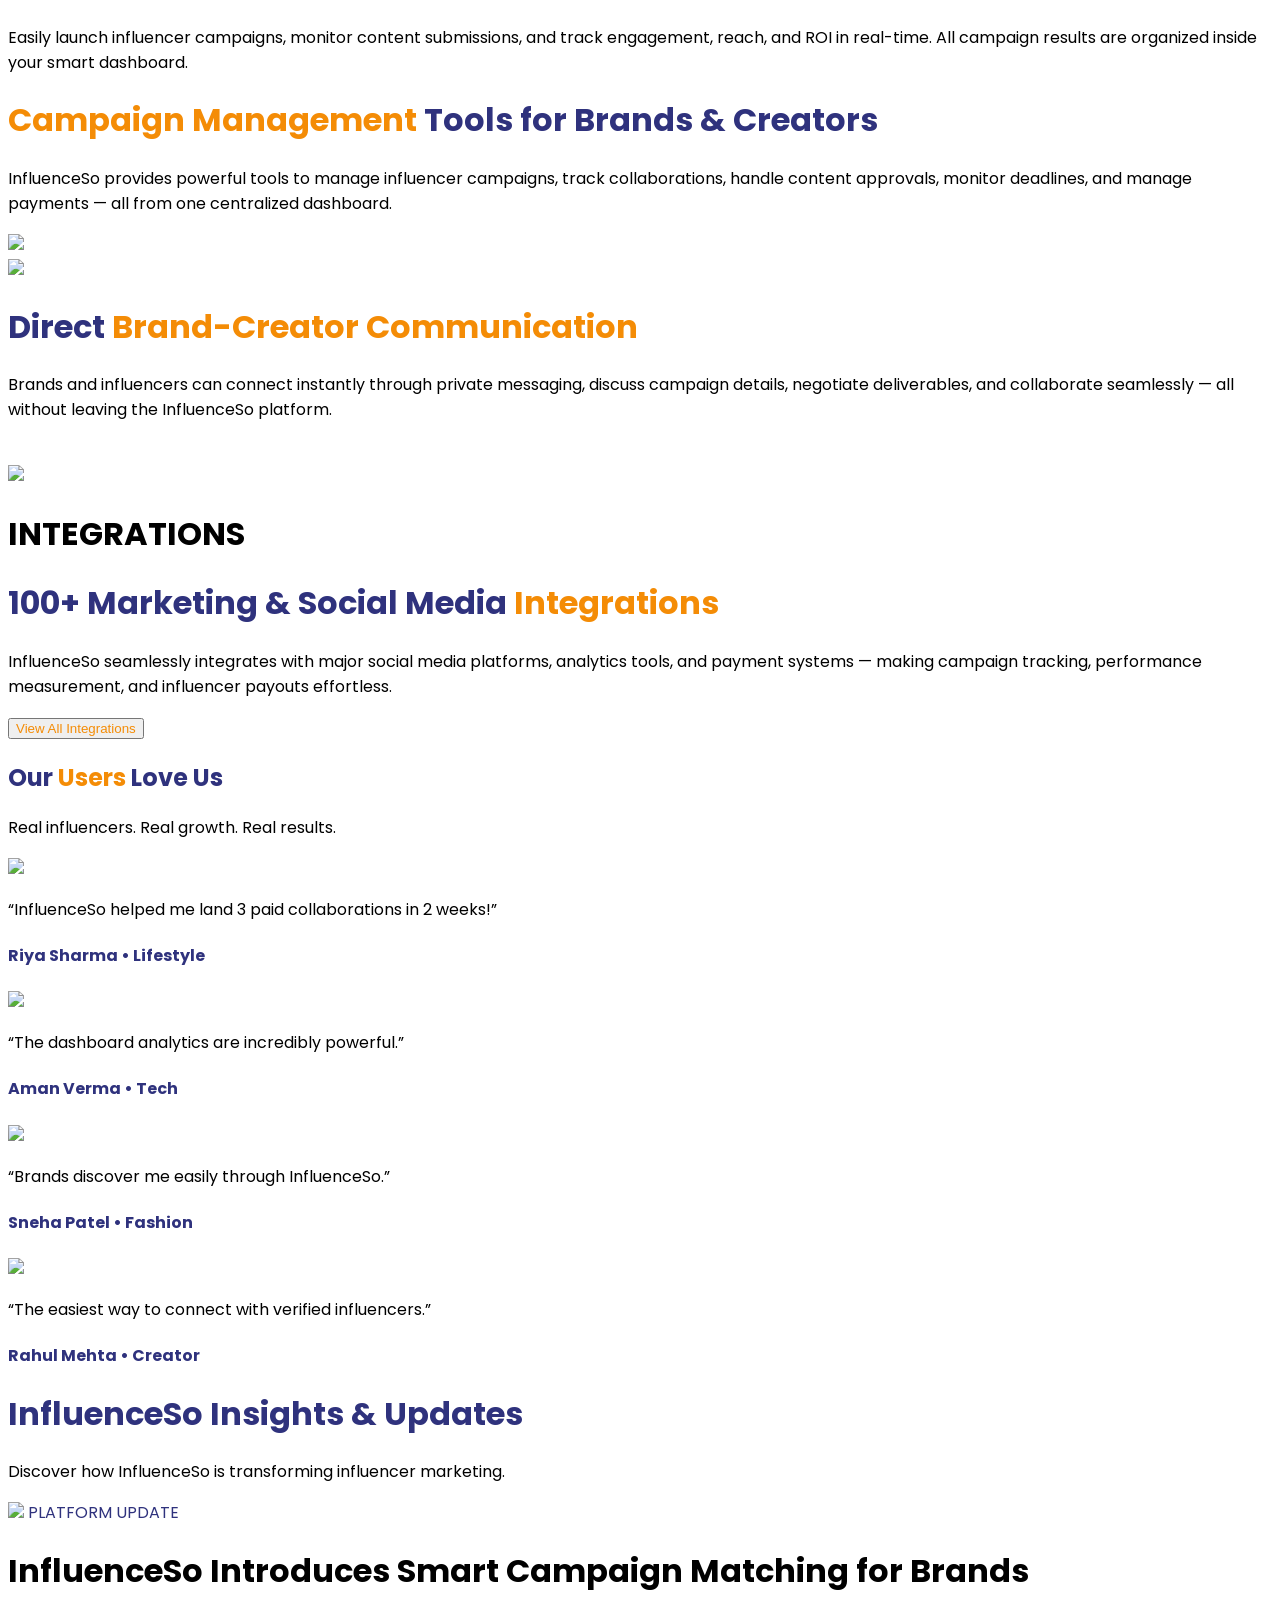
==== commit 55f99a86: "new changes" ====
--- a/index.html
+++ b/index.html
@@ -331,7 +331,7 @@
         </p>
     </div>
 
-    <img data-aos="fade-left" class="md:w-1/2" src="img/girl-with-books.png" alt="InfluenceSo Dashboard">
+    <img data-aos="fade-left" class="md:w-1/2" src="img/influencesimage-bg.png" alt="InfluenceSo Dashboard">
     
 </div>
 
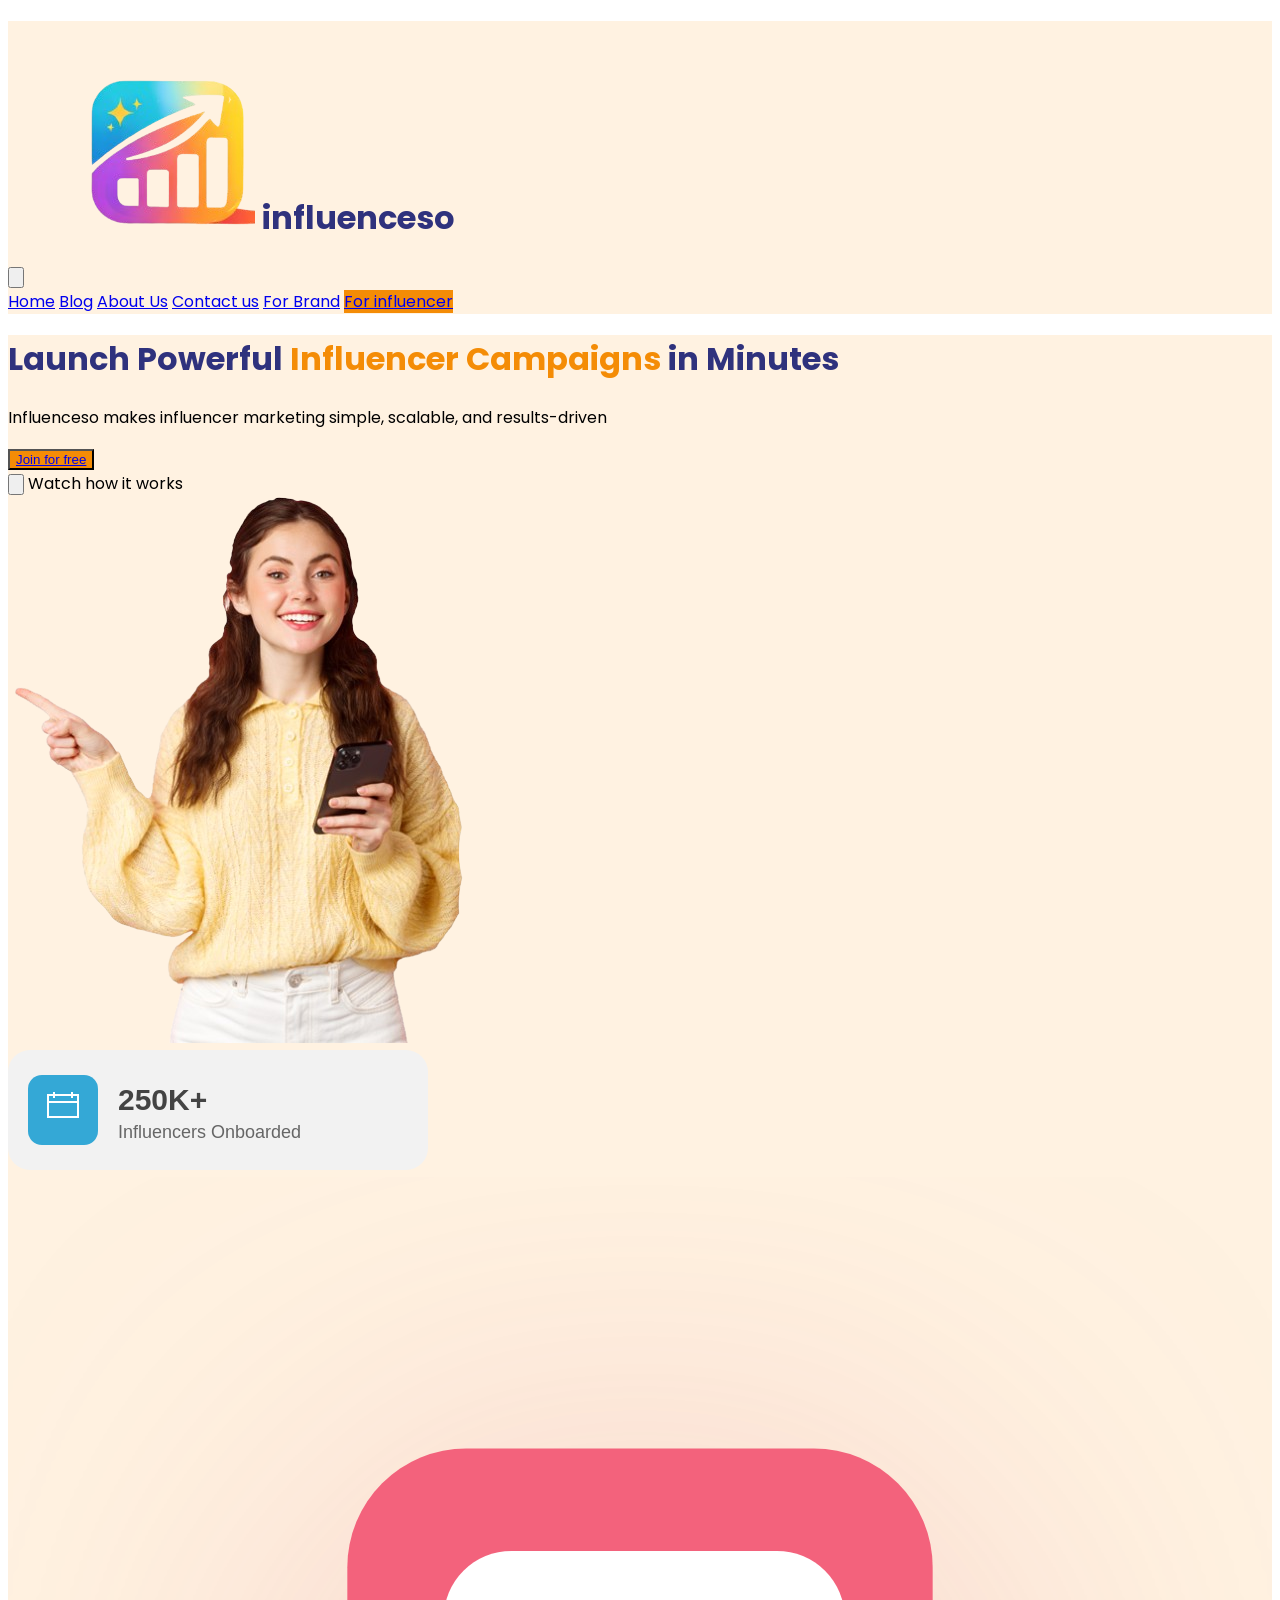
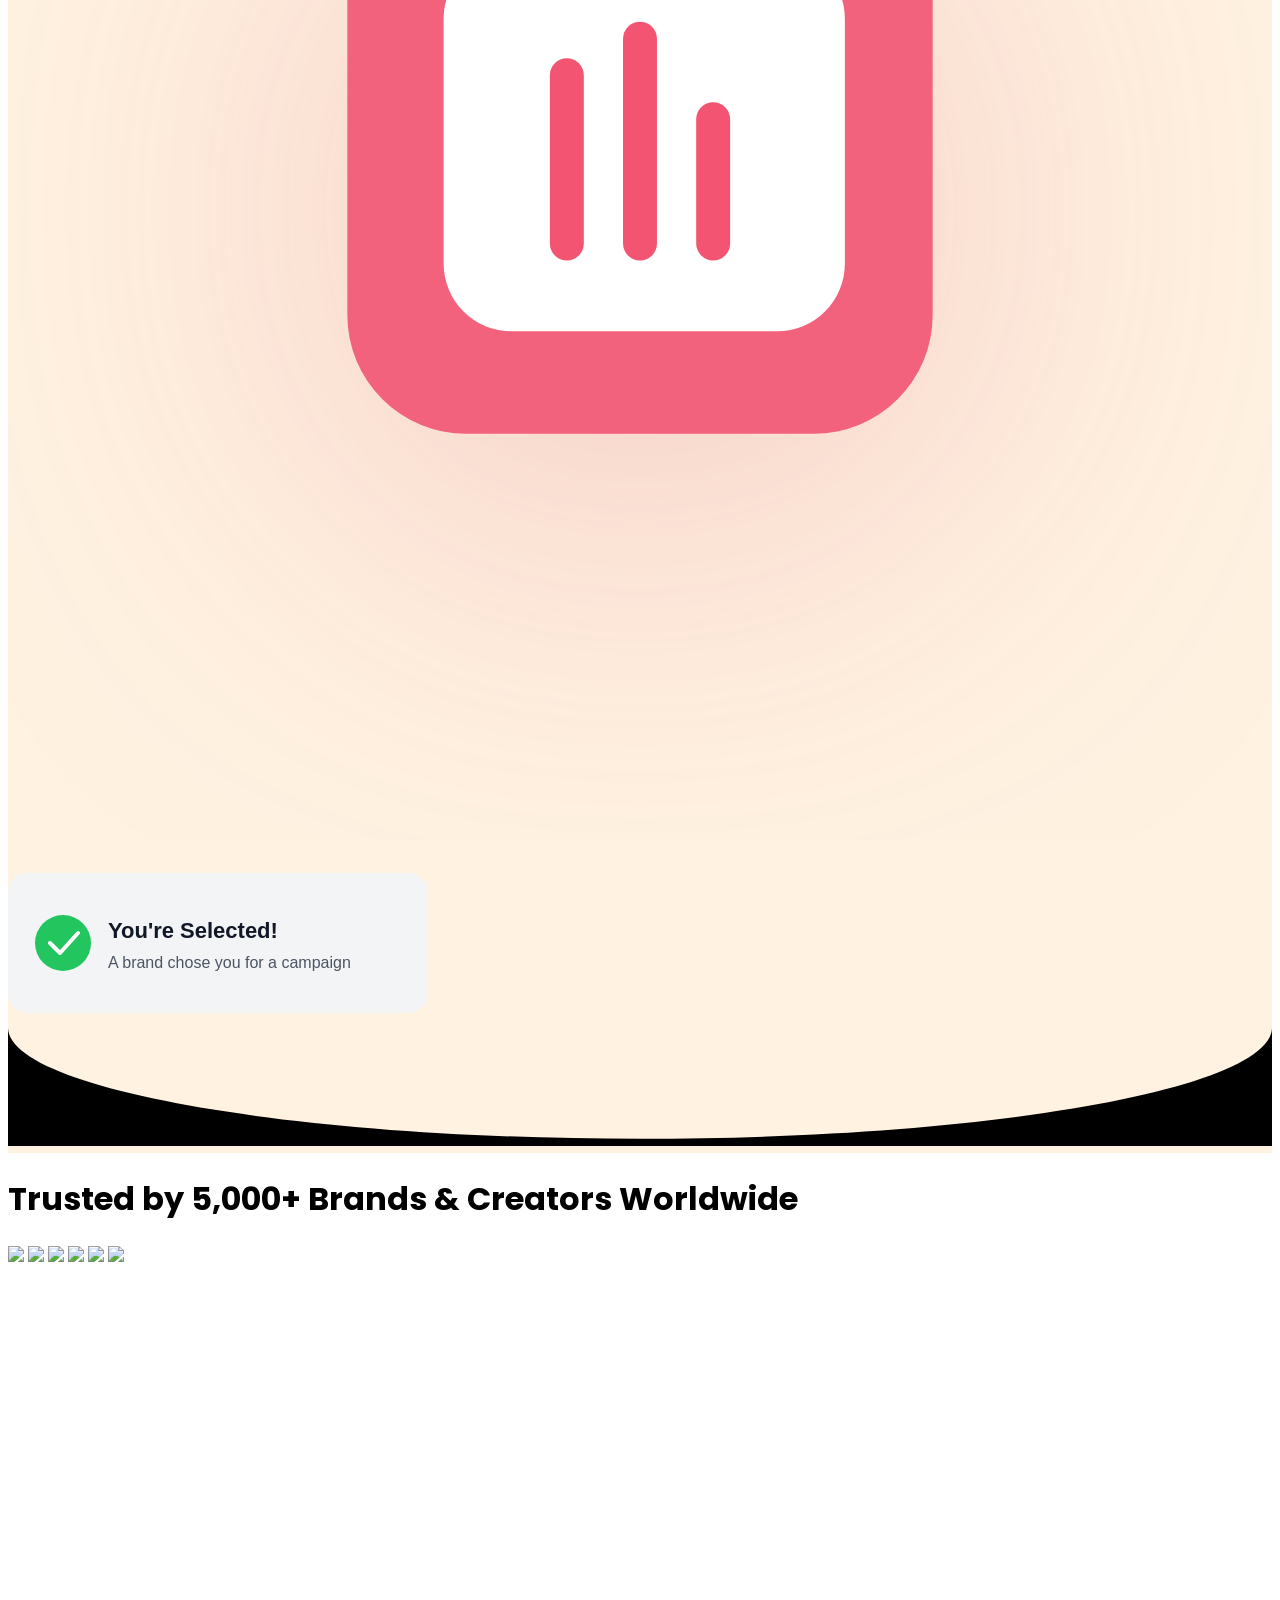
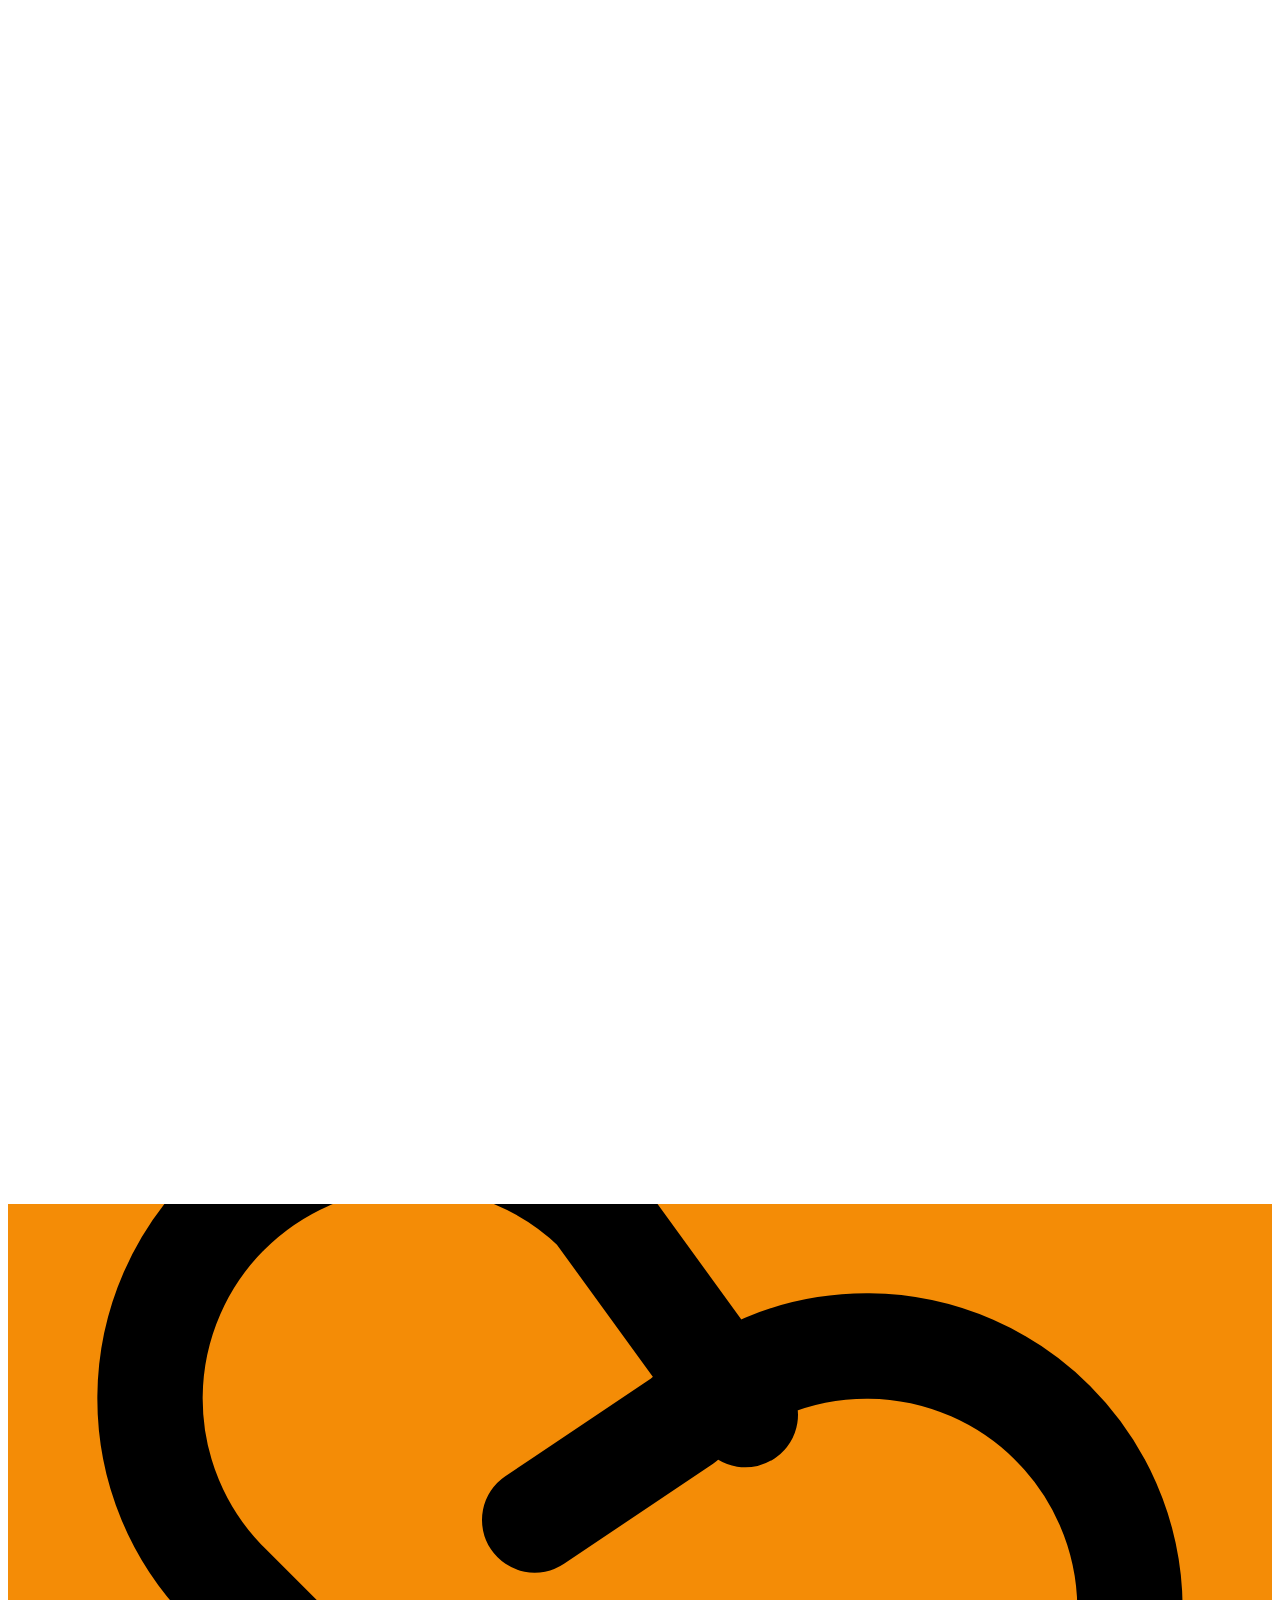
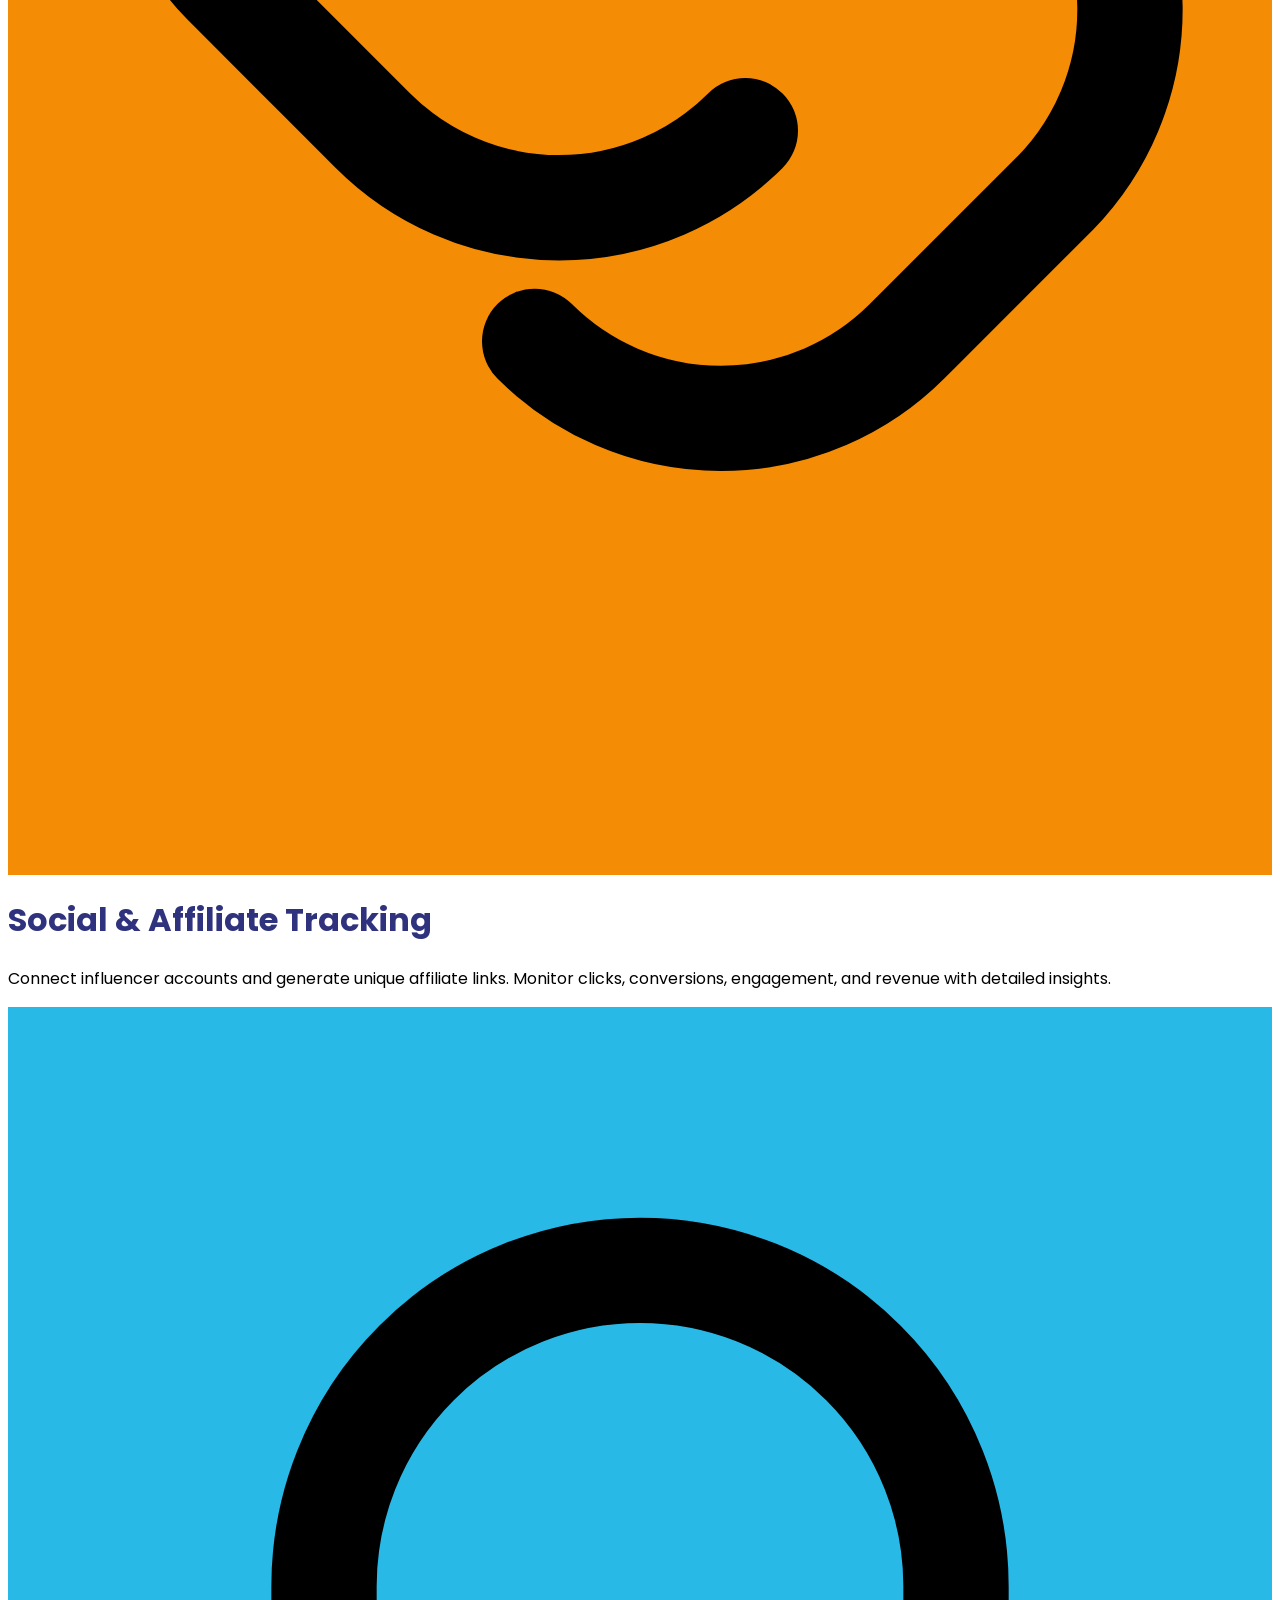
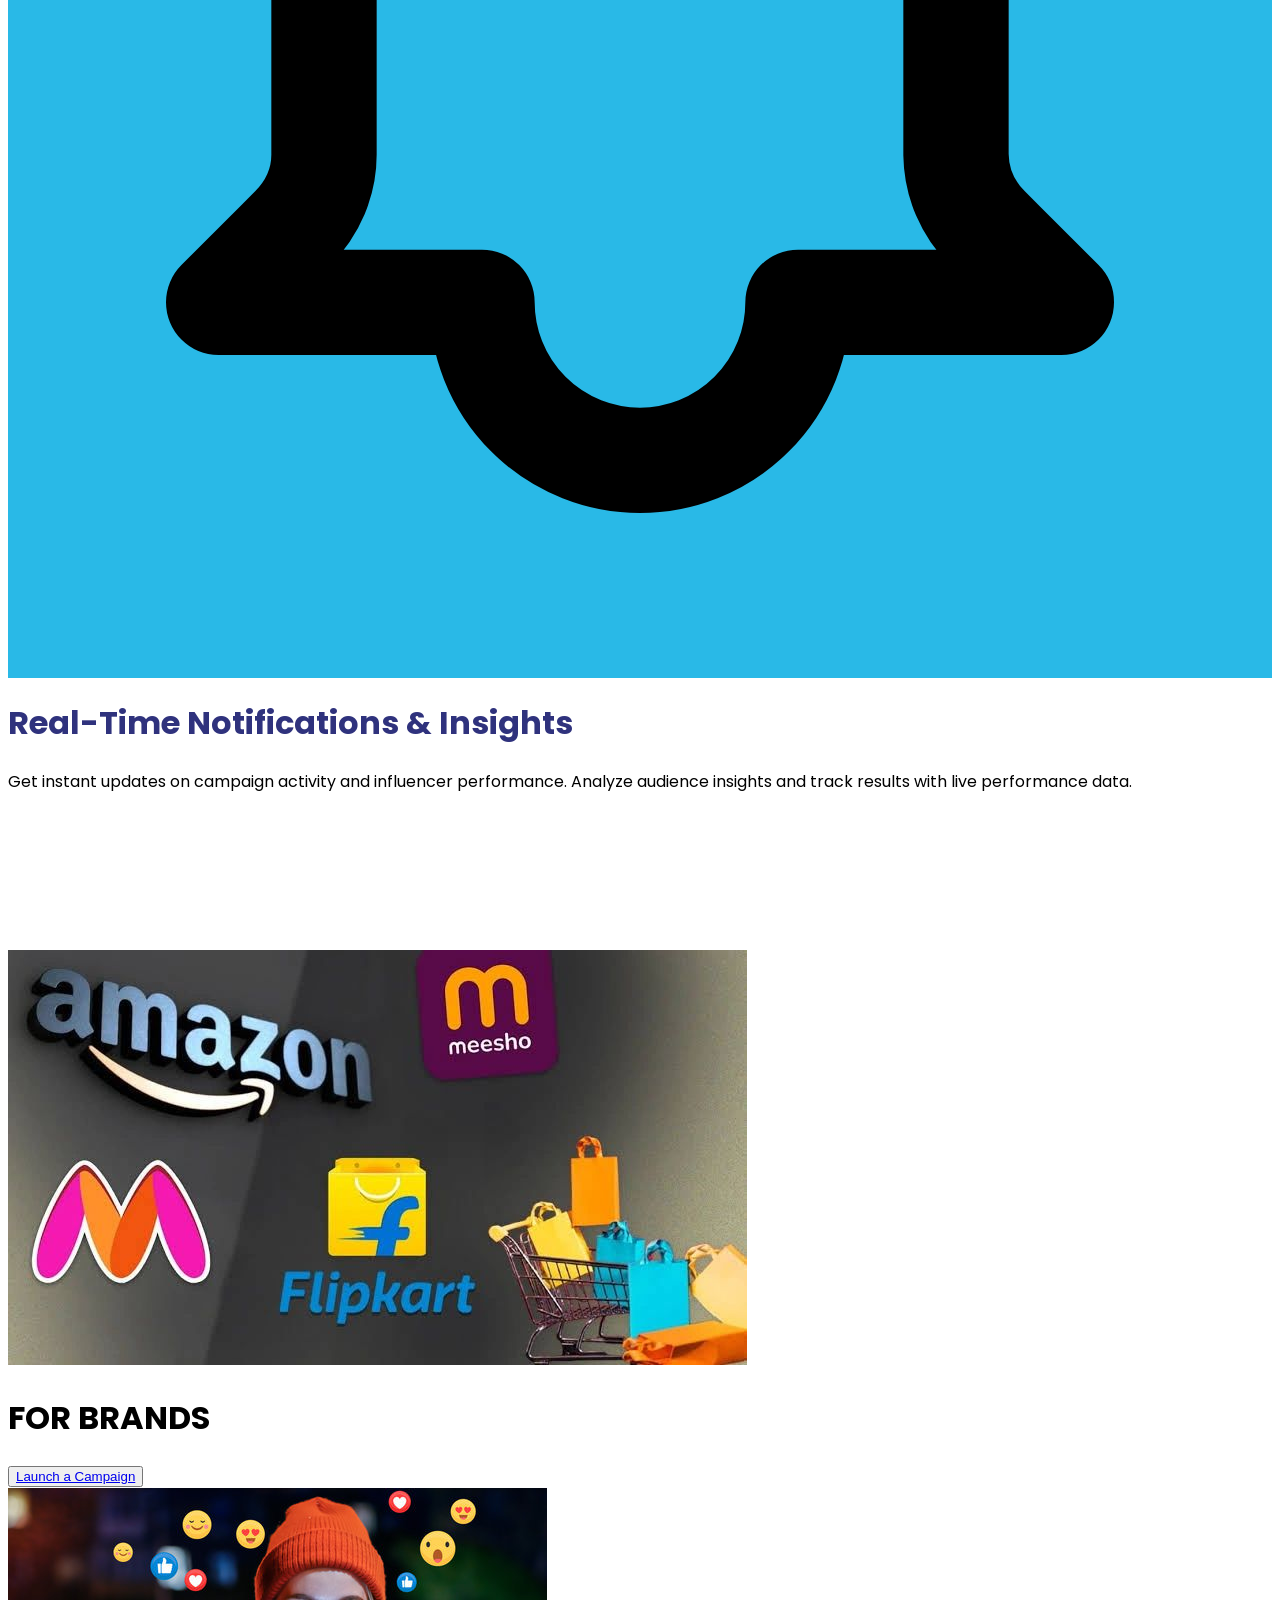
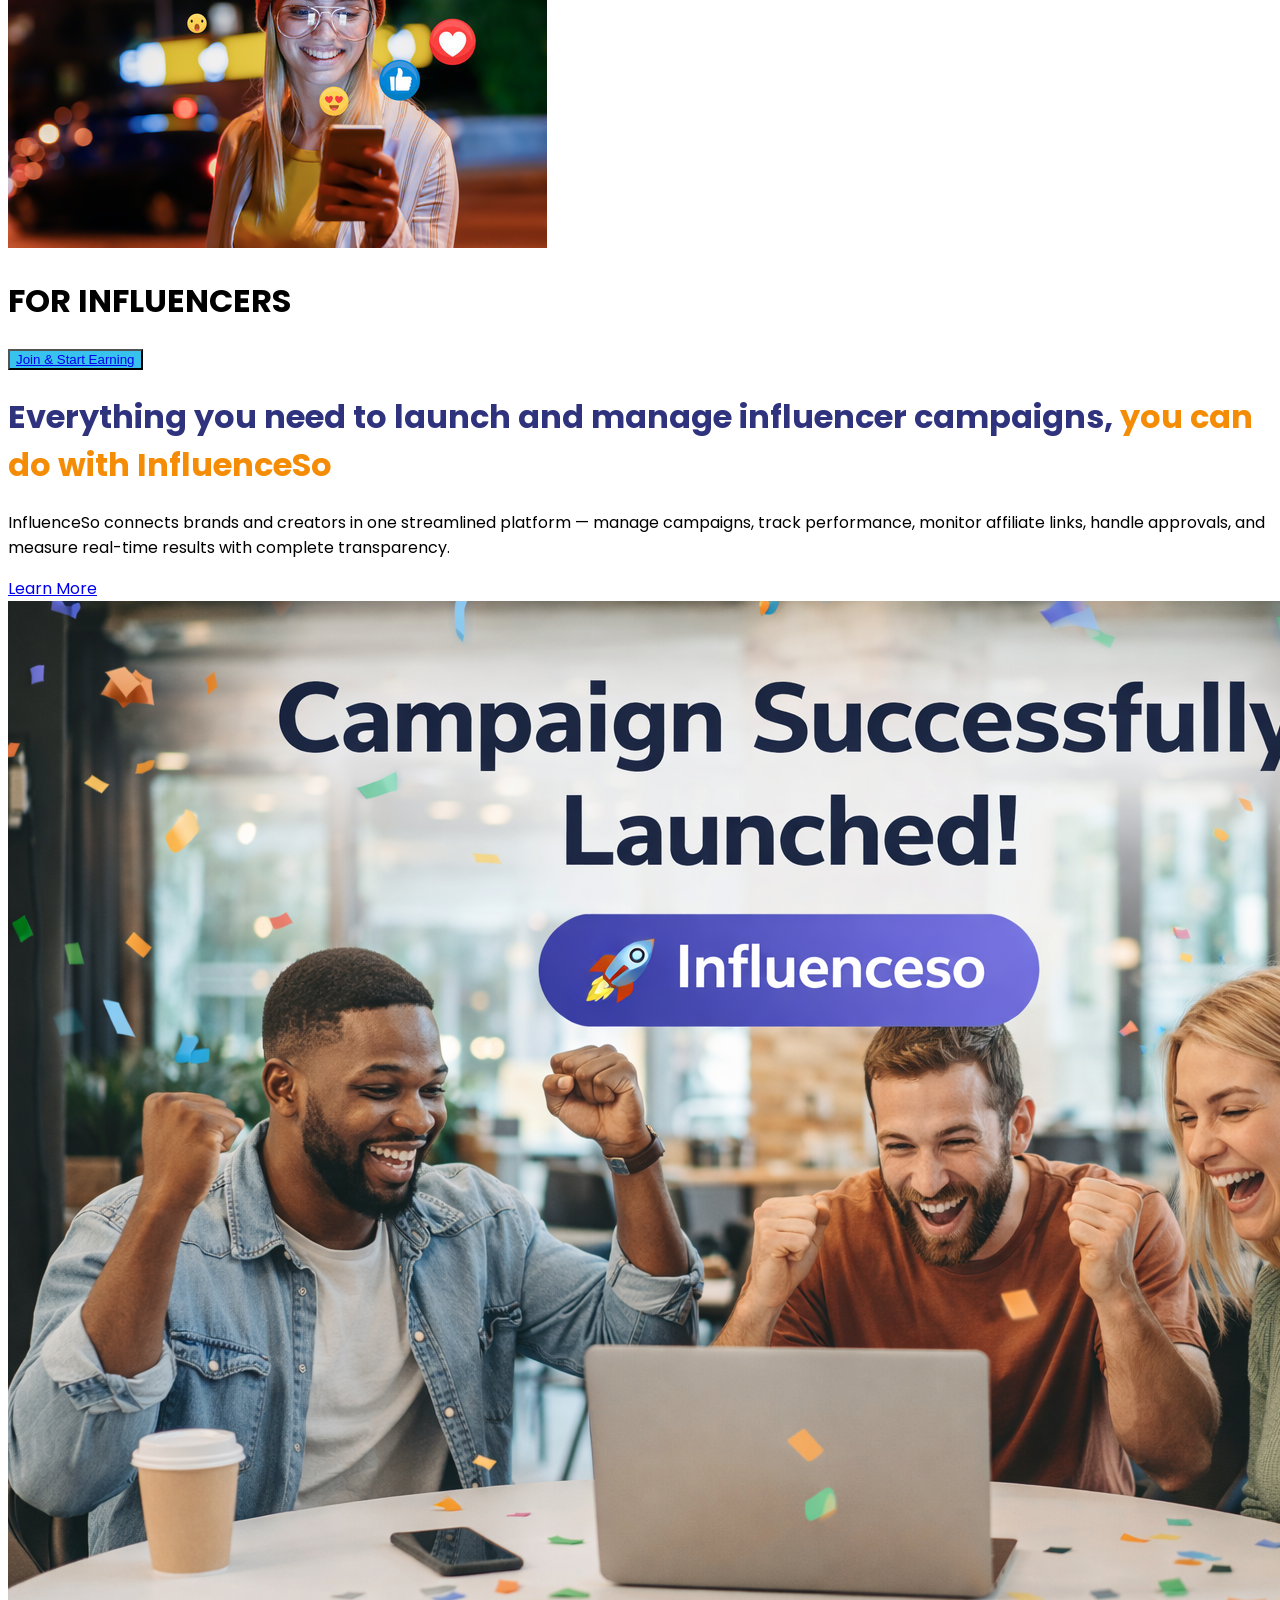
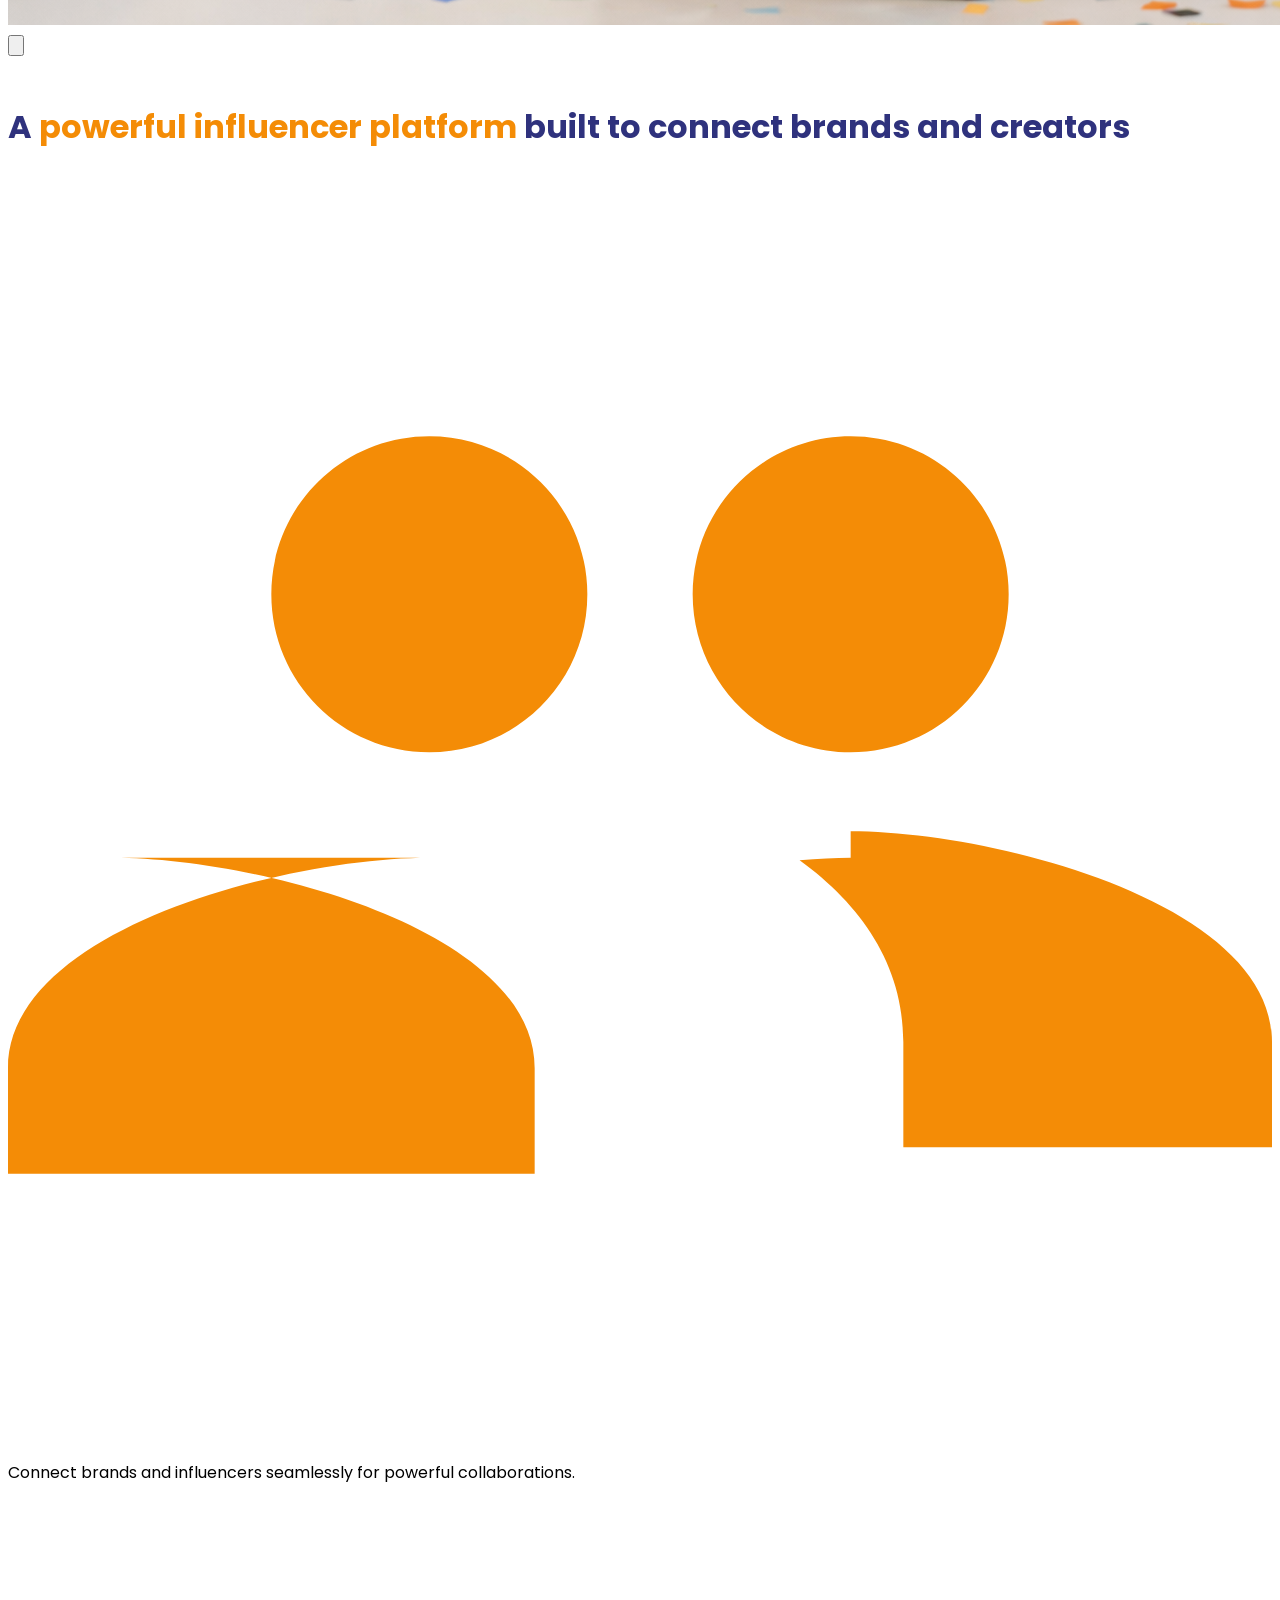
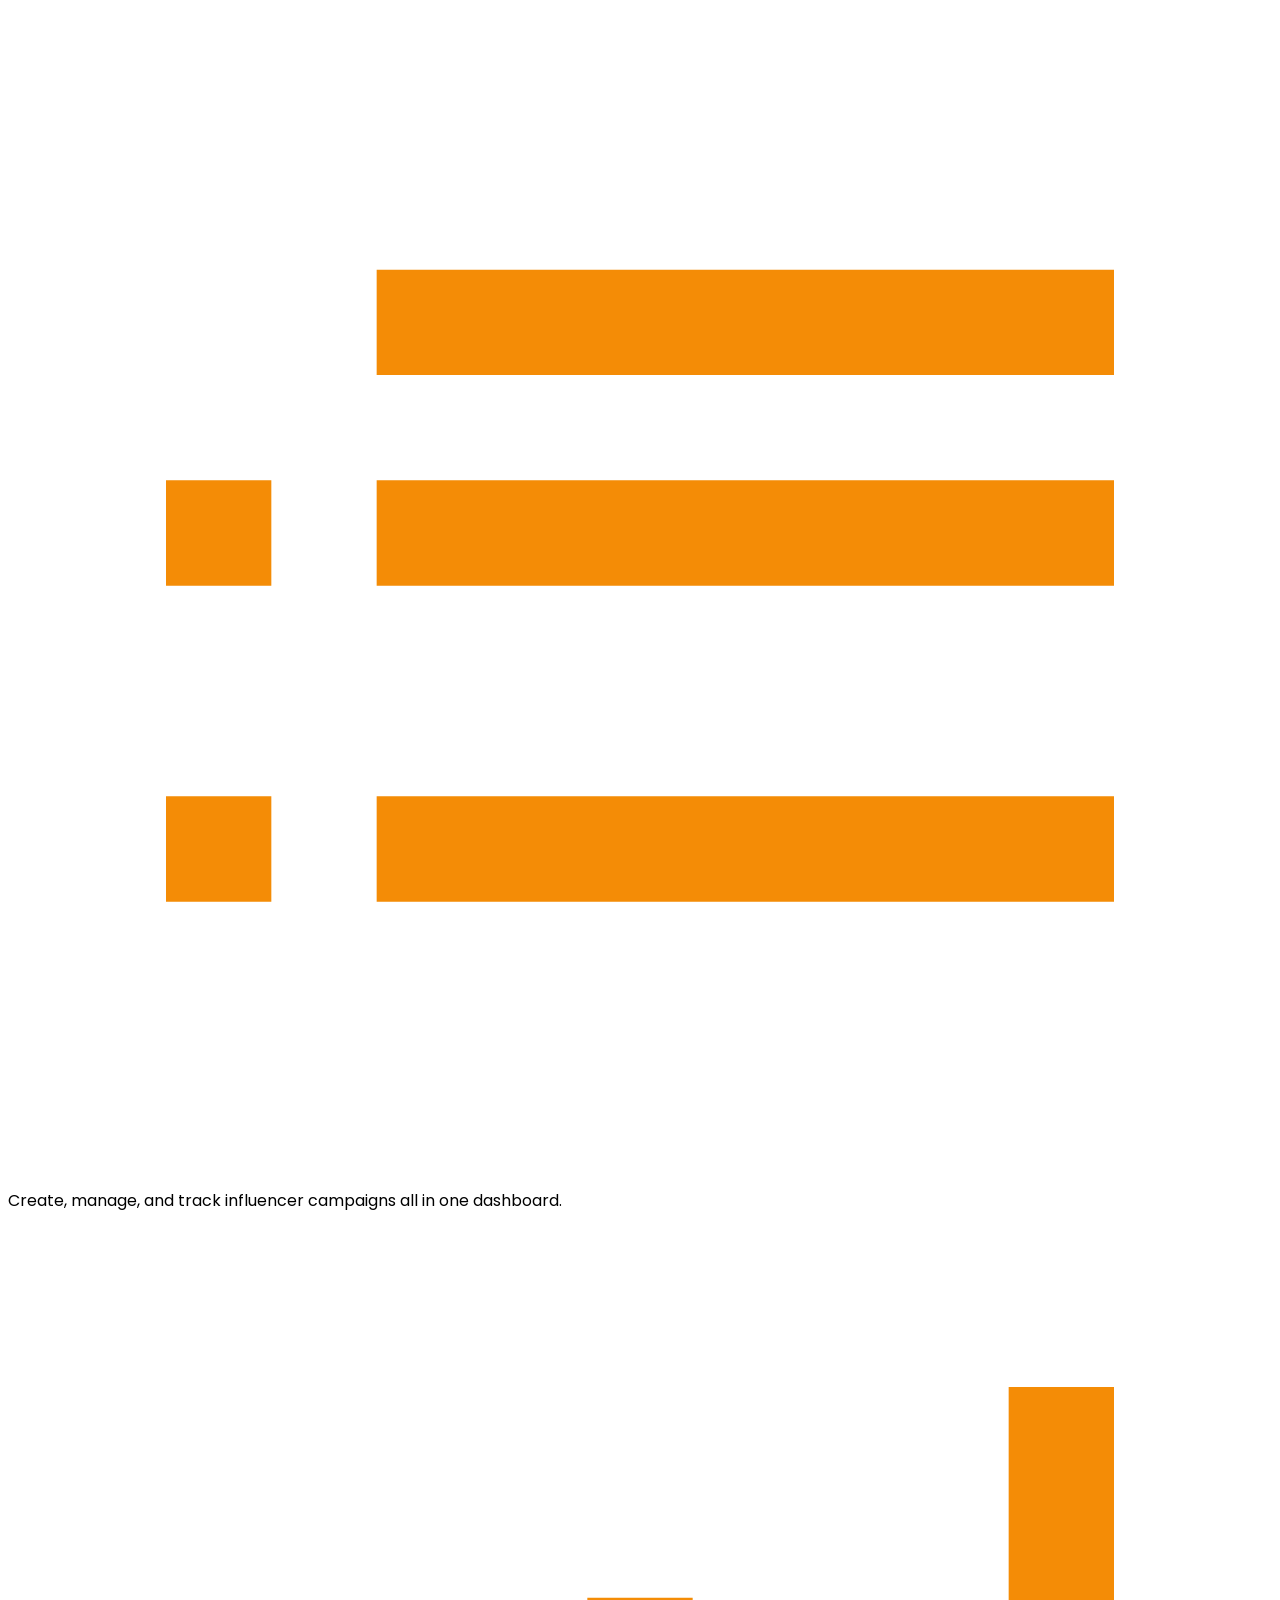
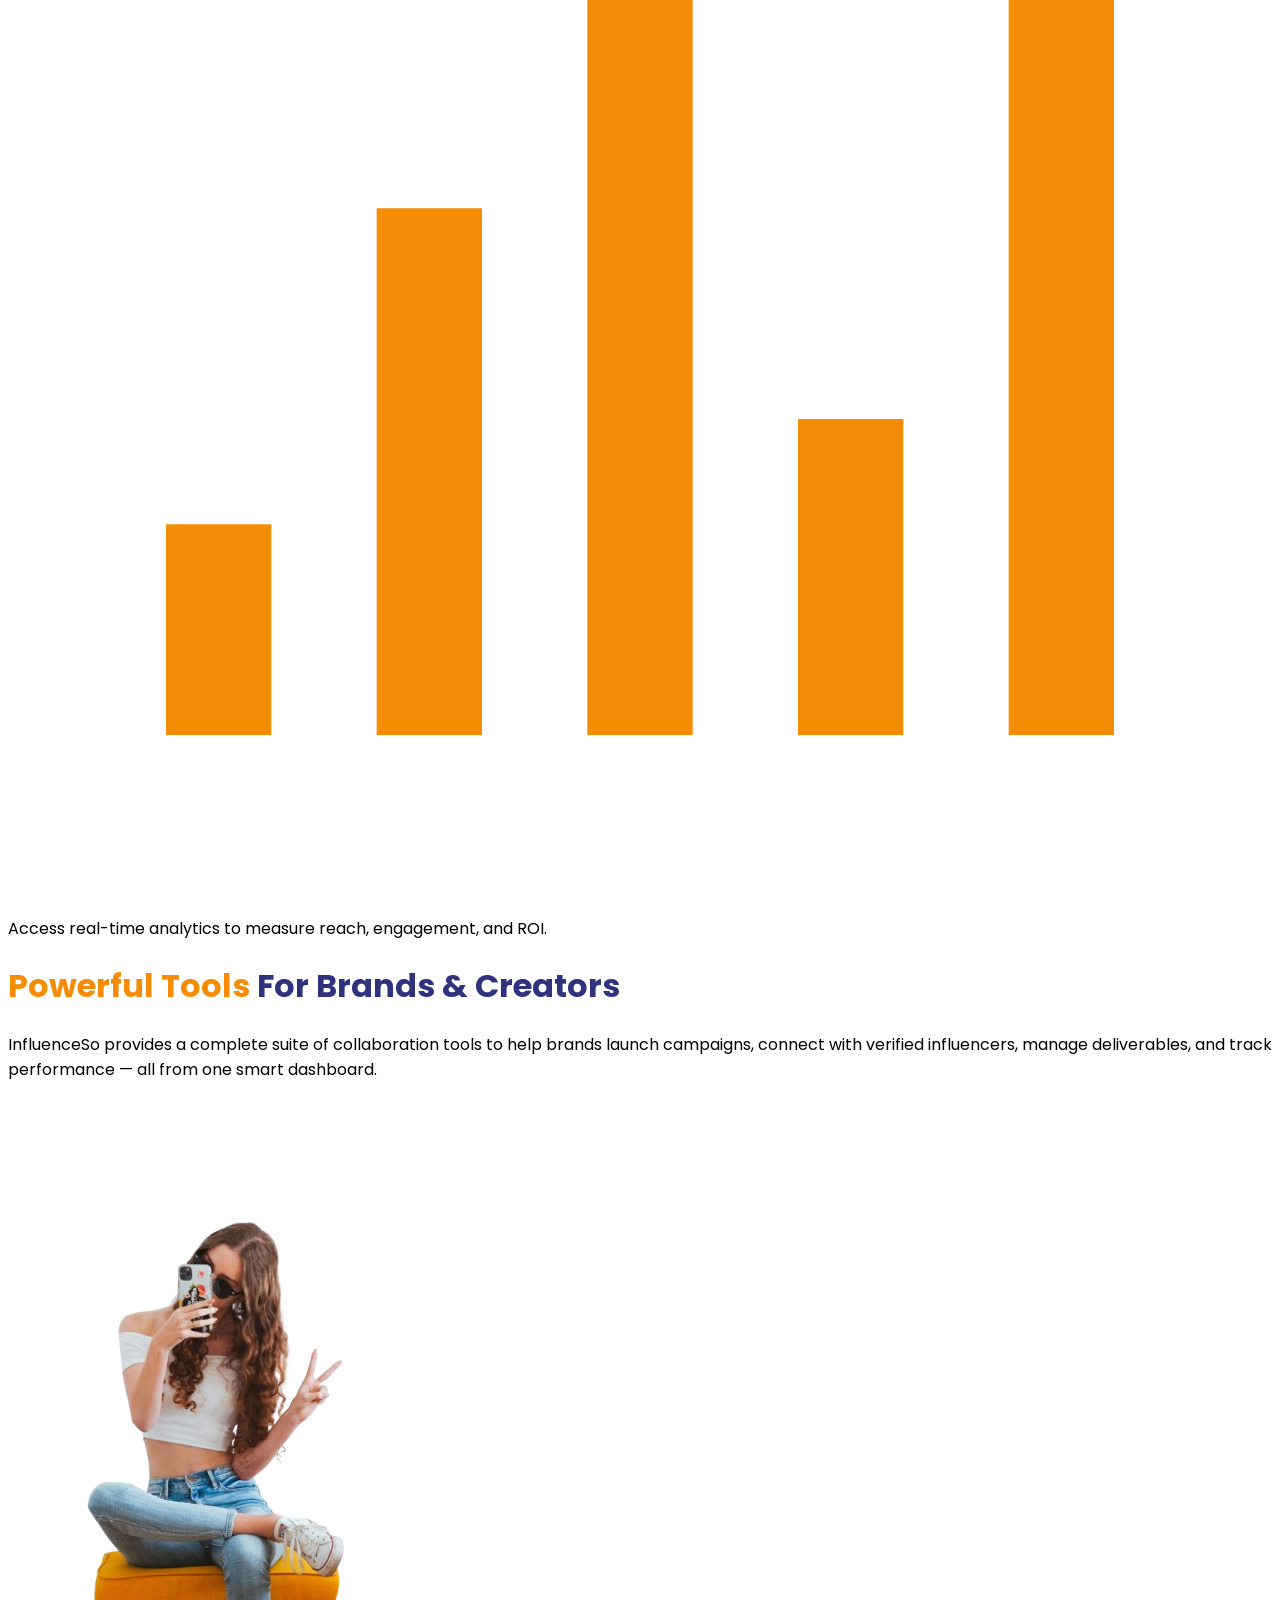
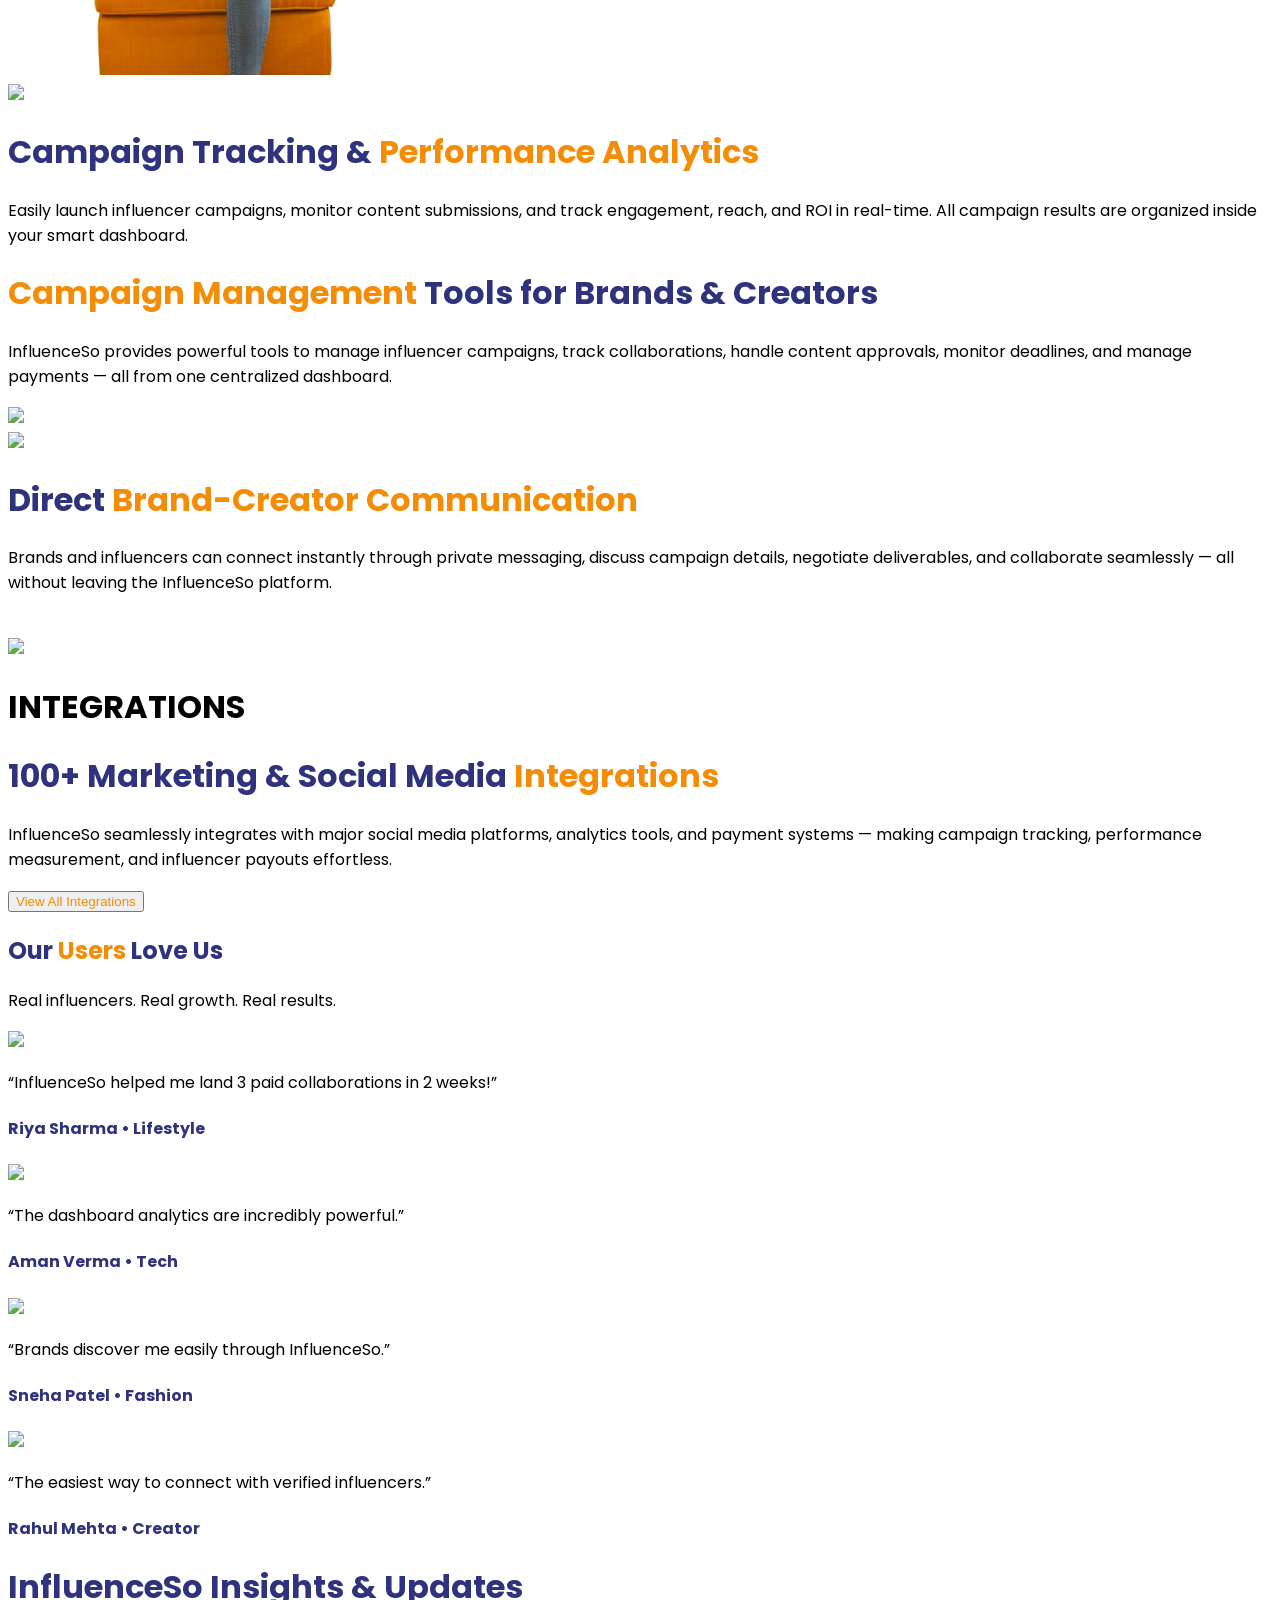
==== commit cbfe1164: "jd" ====
--- a/index.html
+++ b/index.html
@@ -3,7 +3,15 @@
 <head>
 	<meta charset="UTF-8">
 	<meta name="viewport" content="width=device-width, initial-scale=1.0">
-	<title>influenceso - smart influencer marketing solution</title>
+
+  <title>InfluenceSO - Influencer Marketing Platform | InfluenceSO Influencers & Campaigns | influenceso</title>
+
+<meta name="description" content="InfluenceSO is an influencer marketing platform where brands can discover influencers, run campaigns and collaborate with creators. InfluenceSO helps businesses grow through influencer marketing.">
+
+<meta name="keywords" content="influenceso, influenceso influencer, influenceso marketing platform, influencer marketing platform, find influencers, influencer campaign platform">
+<link rel="icon" type="image/png" href="/img/Logo.png">
+<link rel="shortcut icon" href="/img/Logo.png">
+<link rel="apple-touch-icon" href="/img/Logo.png">
 	<!-- Tailwind -->
 	<link href="https://unpkg.com/tailwindcss@^2/dist/tailwind.min.css" rel="stylesheet">
 	<!-- Alpine -->
@@ -16,7 +24,20 @@
 	<!-- Poppins font -->
 	<link rel="preconnect" href="https://fonts.gstatic.com">
     <link href="https://fonts.googleapis.com/css2?family=Poppins:wght@400;500;600;700&display=swap" rel="stylesheet"> 
-</head>
+
+
+<!-- Structured Data for Google -->
+<script type="application/ld+json">
+{
+ "@context": "https://schema.org",
+ "@type": "Organization",
+ "name": "InfluenceSO",
+ "url": "https://influenceso.com",
+ "logo": "https://influenceso.com/img/Logo.png"
+}
+</script>
+
+  </head>
 <body class="antialiased">
 	<!-- navbar -->
 	<div x-data="{ open: false }" class="w-full text-gray-700 bg-cream">
@@ -25,7 +46,7 @@
                 <div class="relative md:mt-8">
              				<h1 class="flex items-center gap-2 text-2xl font-semibold text-darken lg:pr-40">
   <img 
-    src="https://i.postimg.cc/Rhd5hYcN/halfolog-removebg-preview.png" 
+    src="img/Logo.png" 
     alt="Influenceso Logo" 
     class="h-10 w-auto"
   />
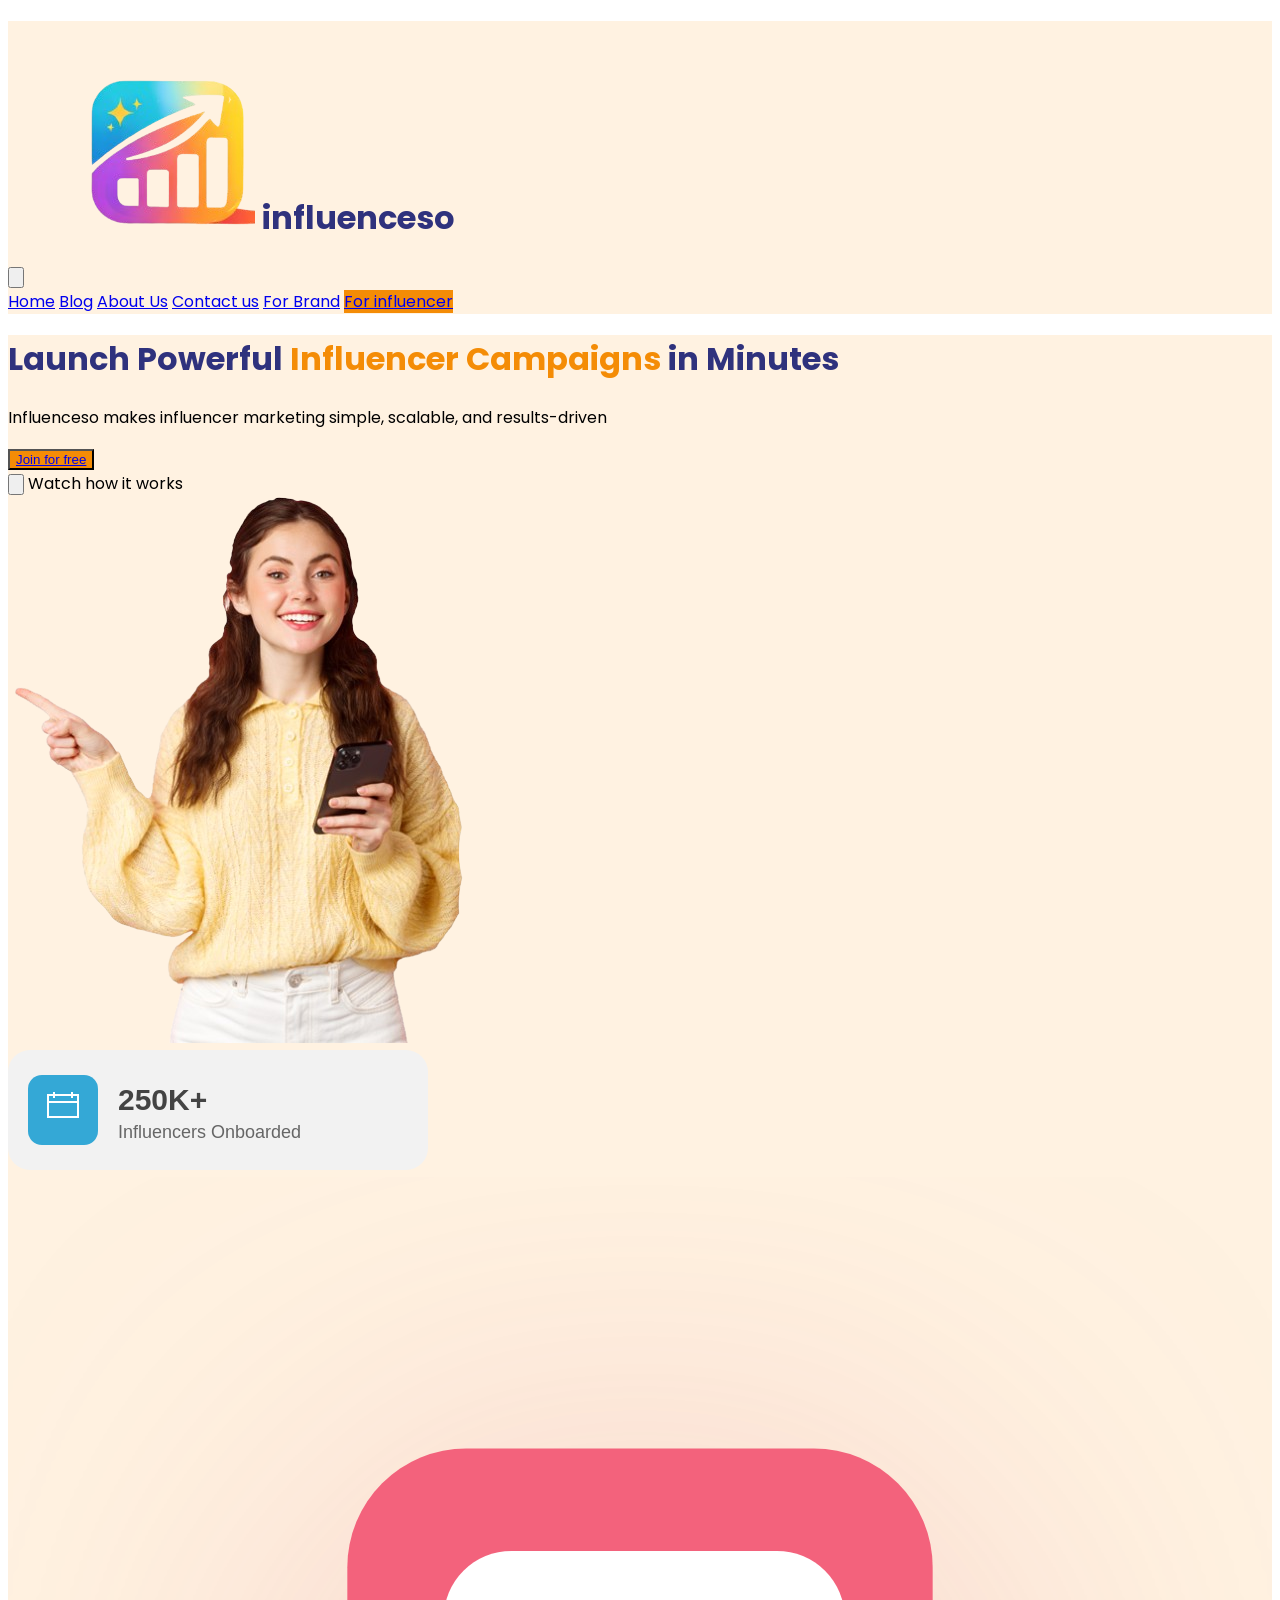
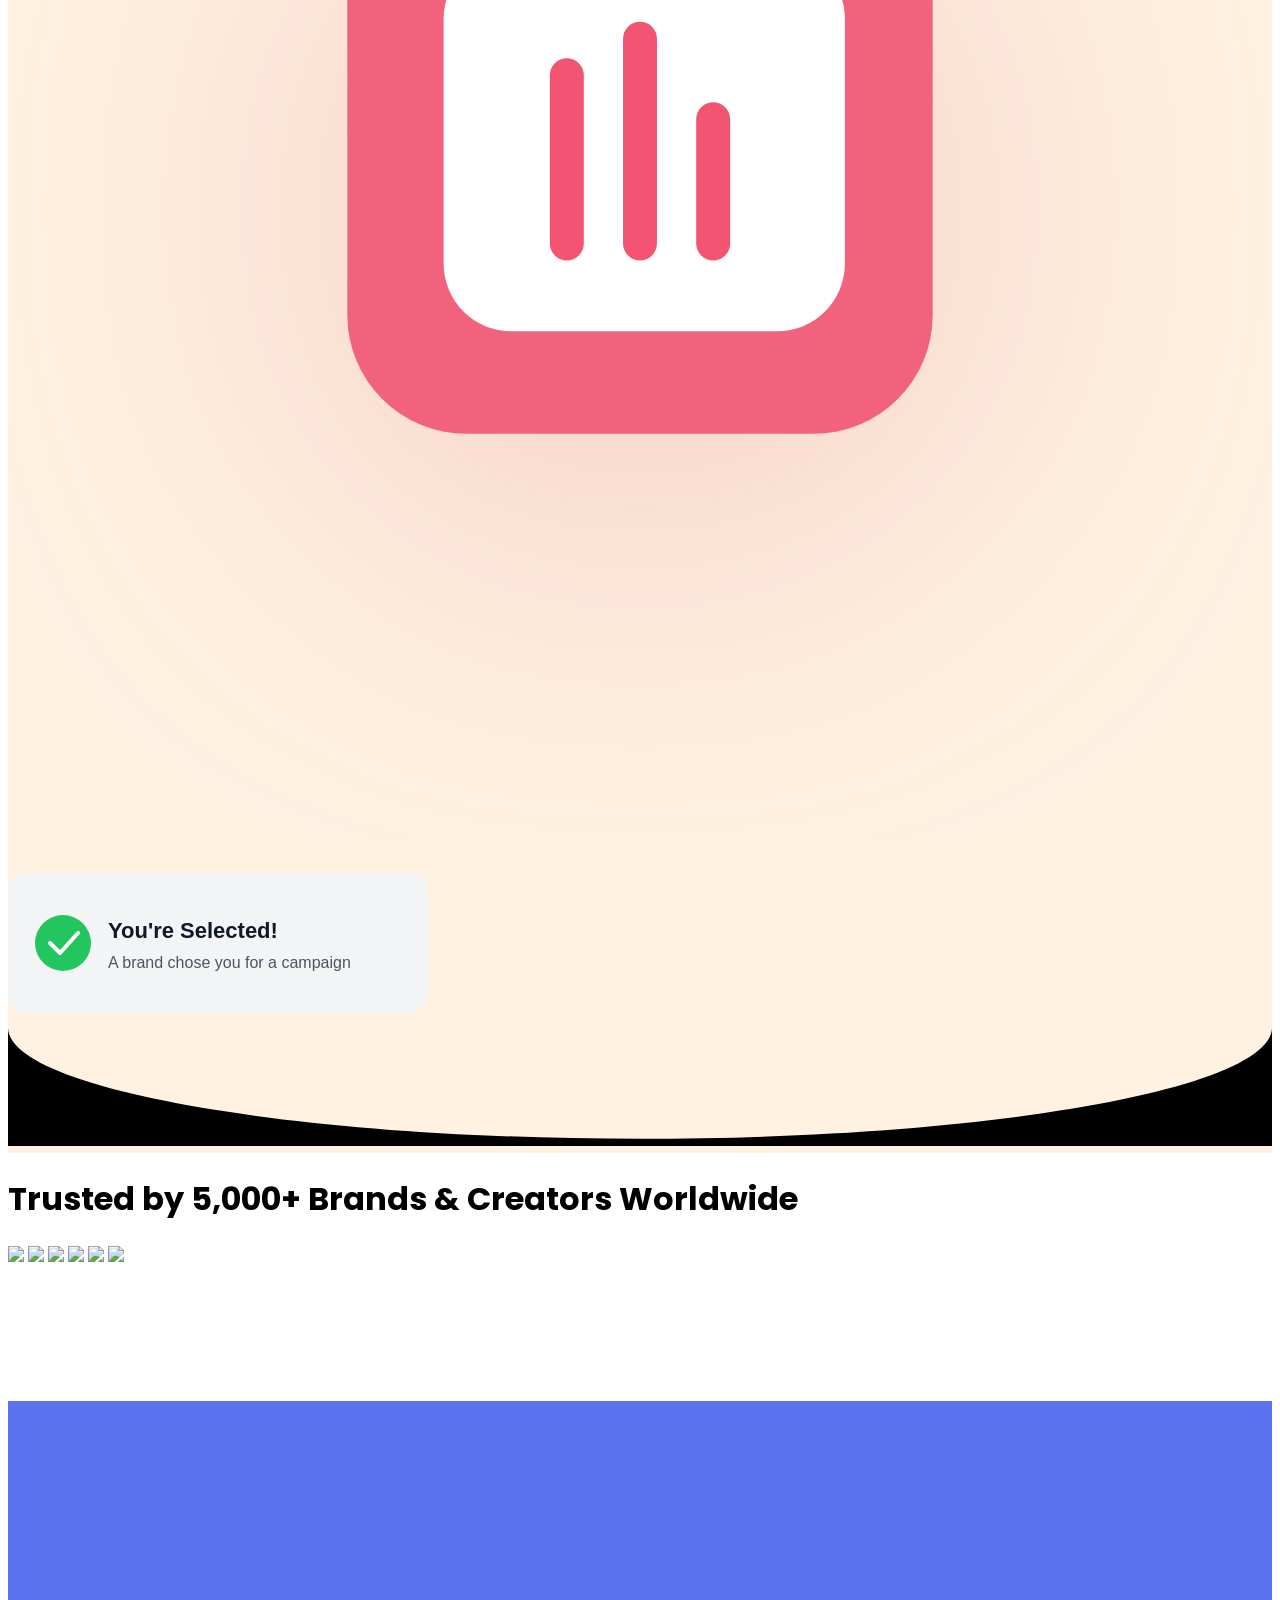
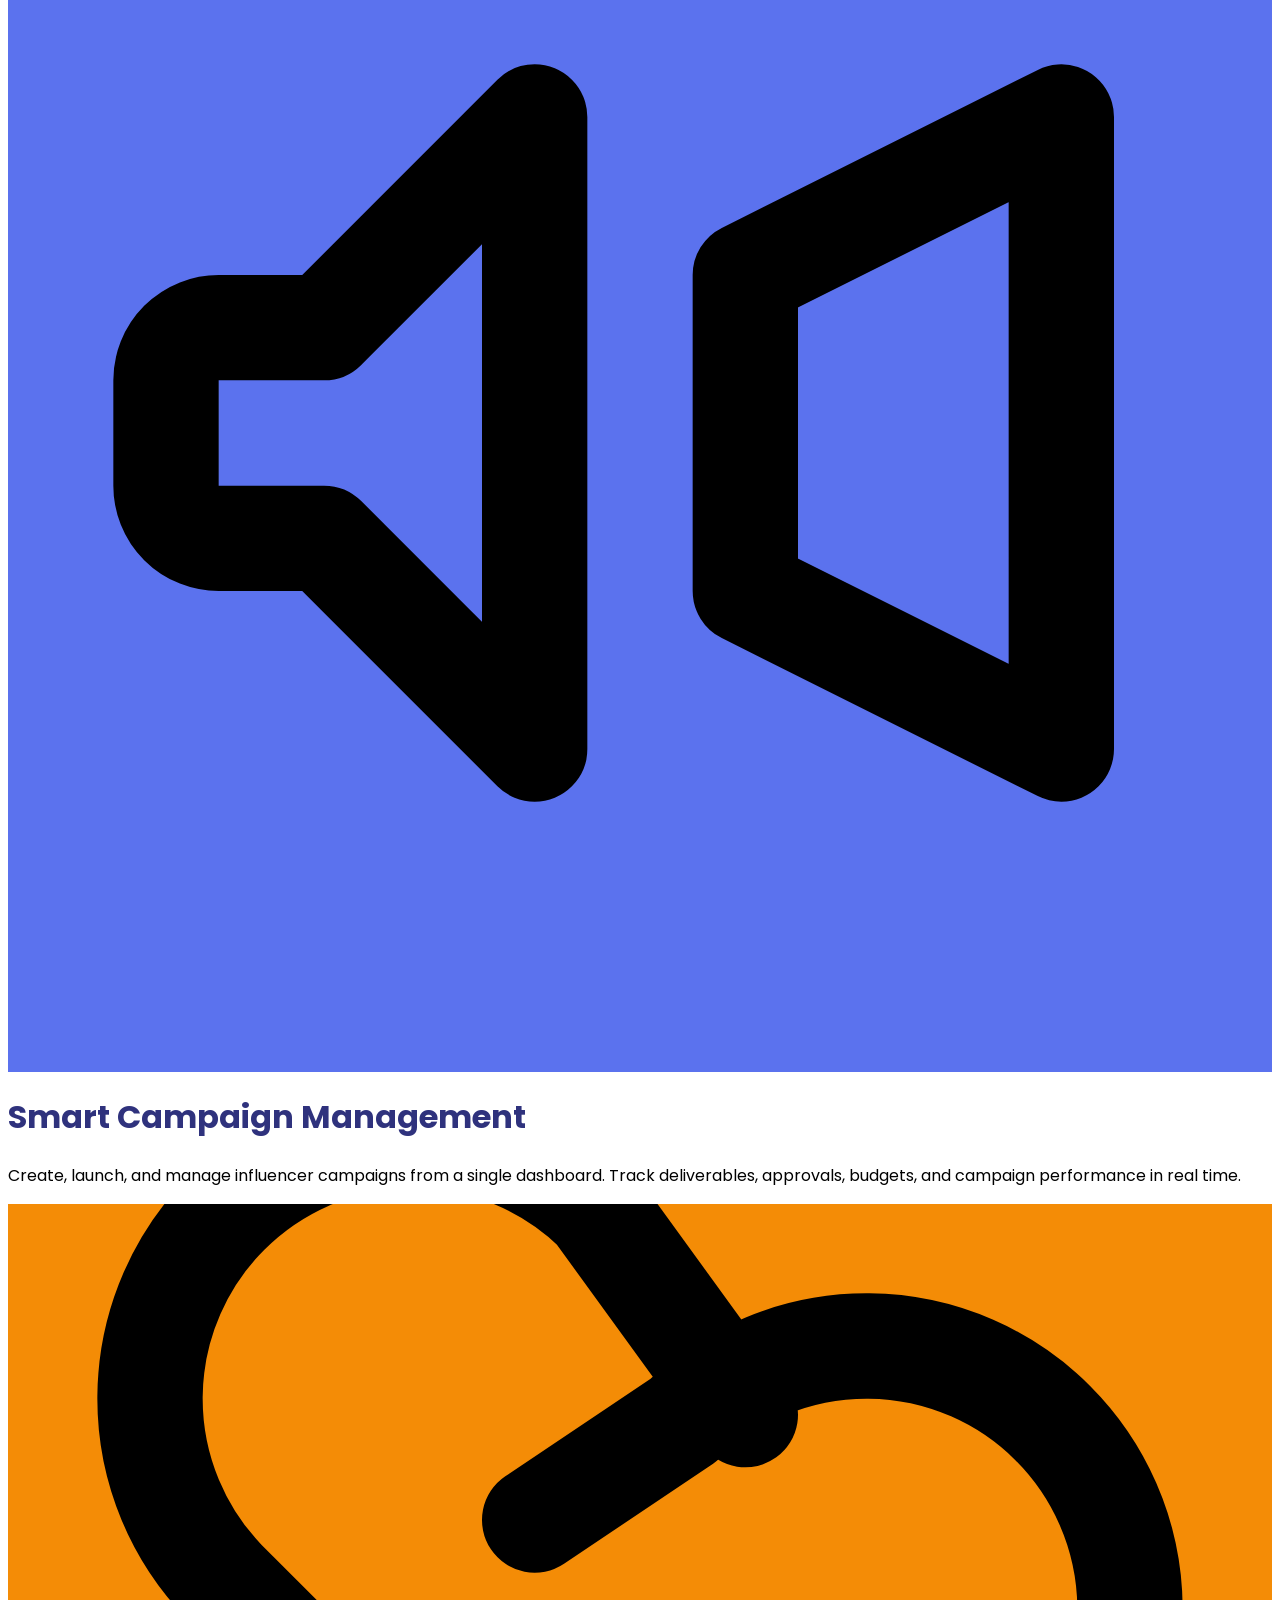
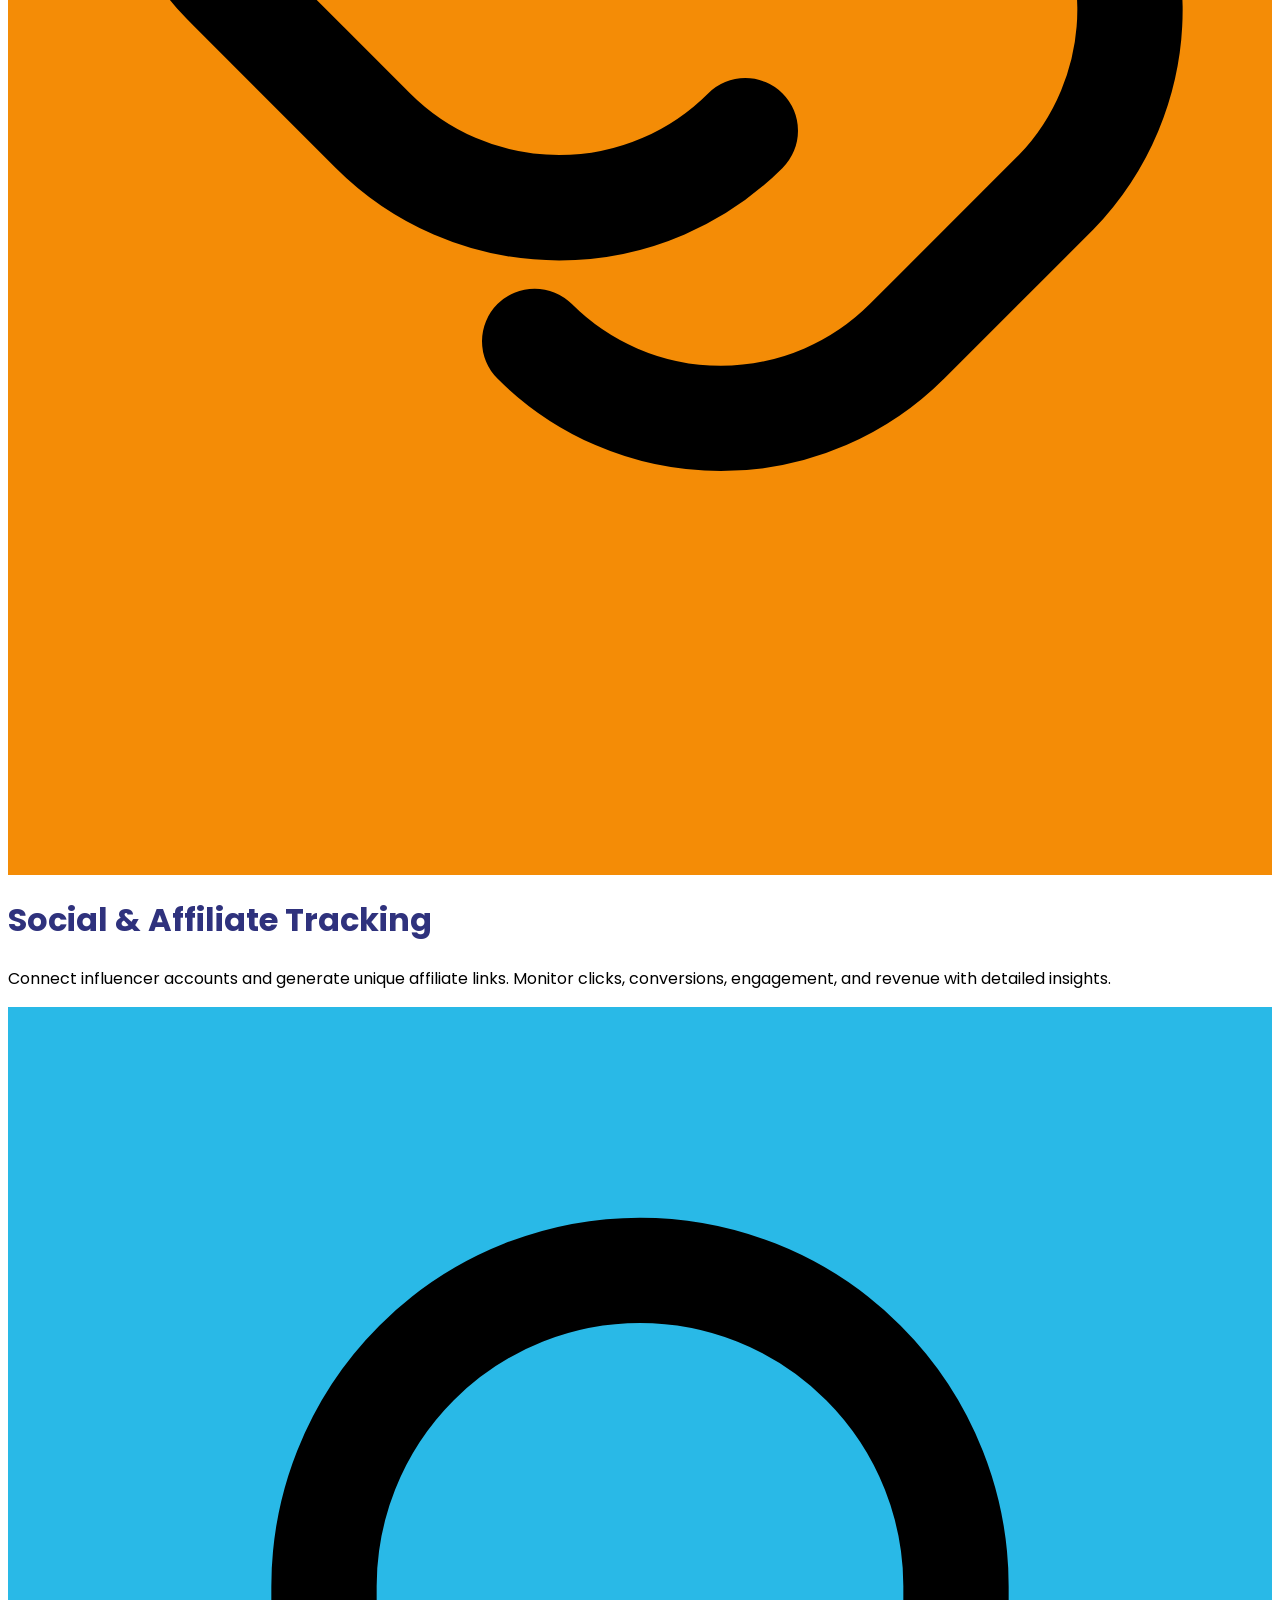
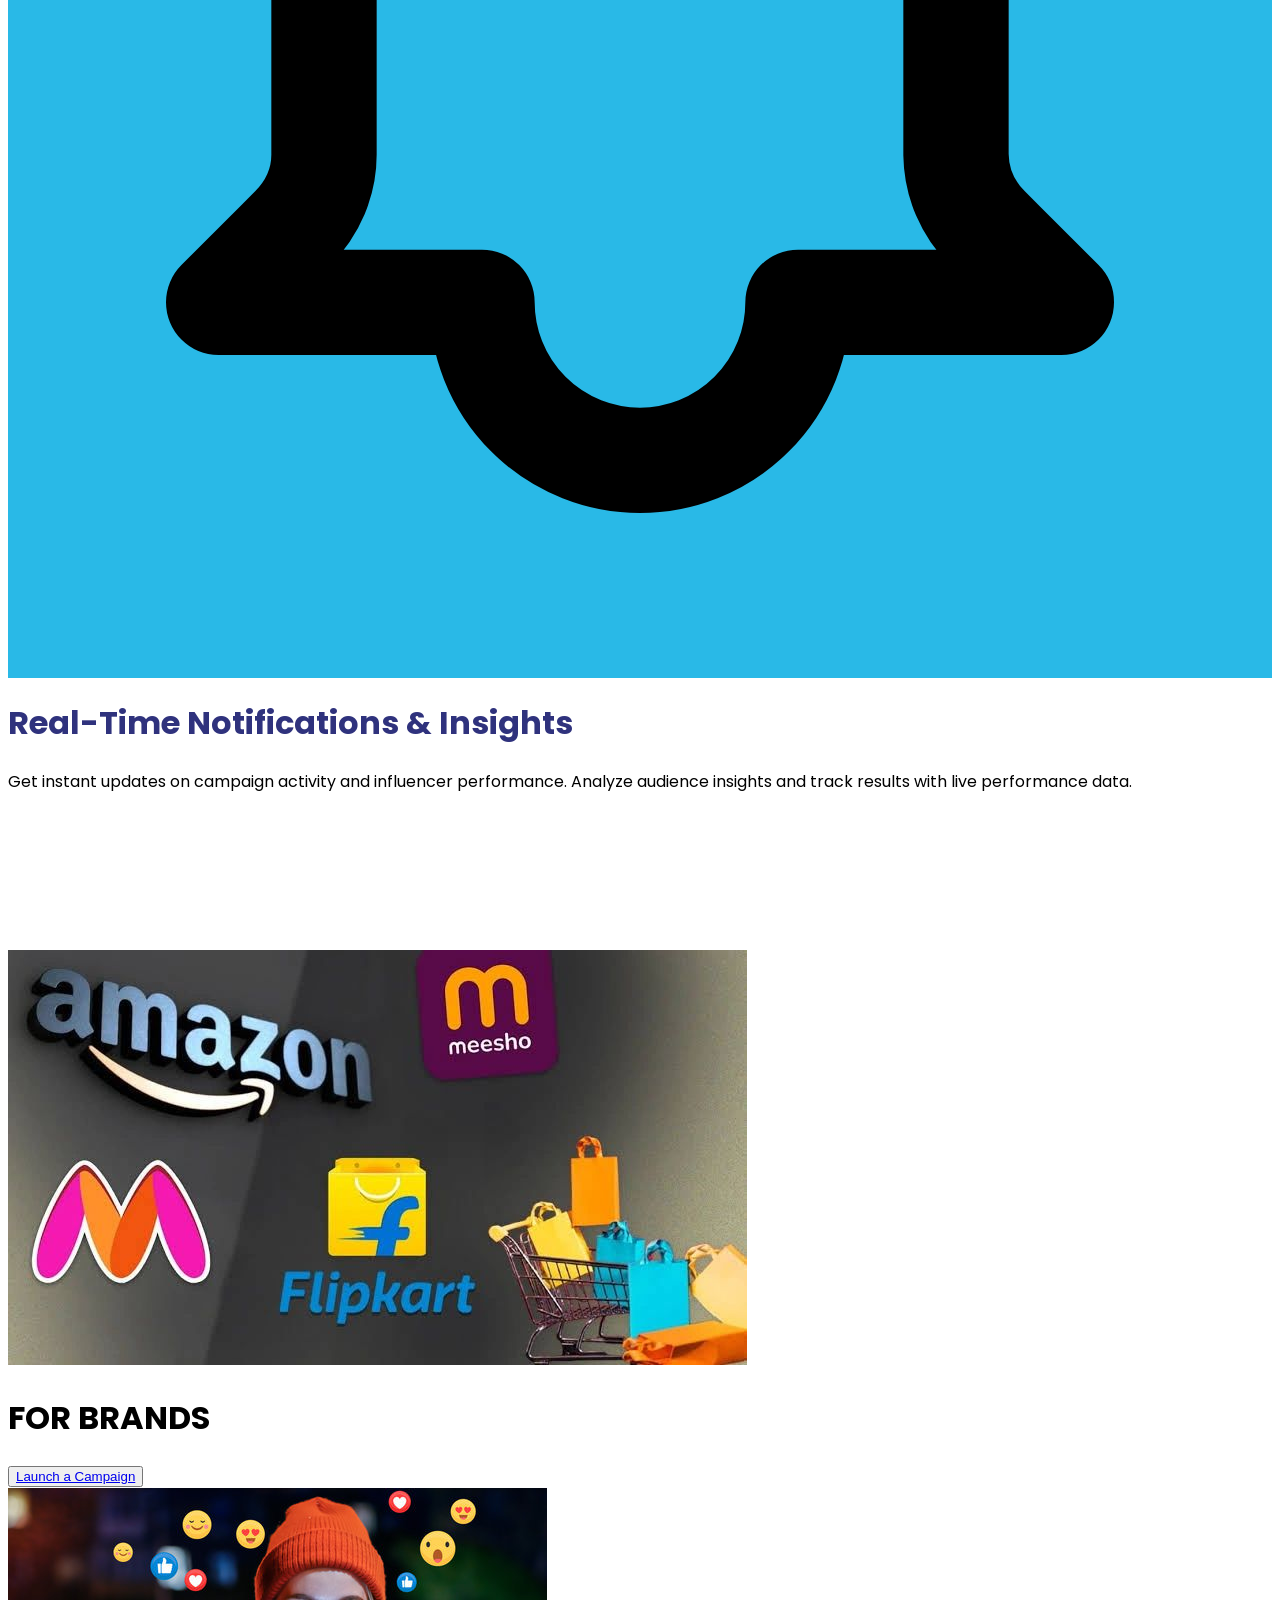
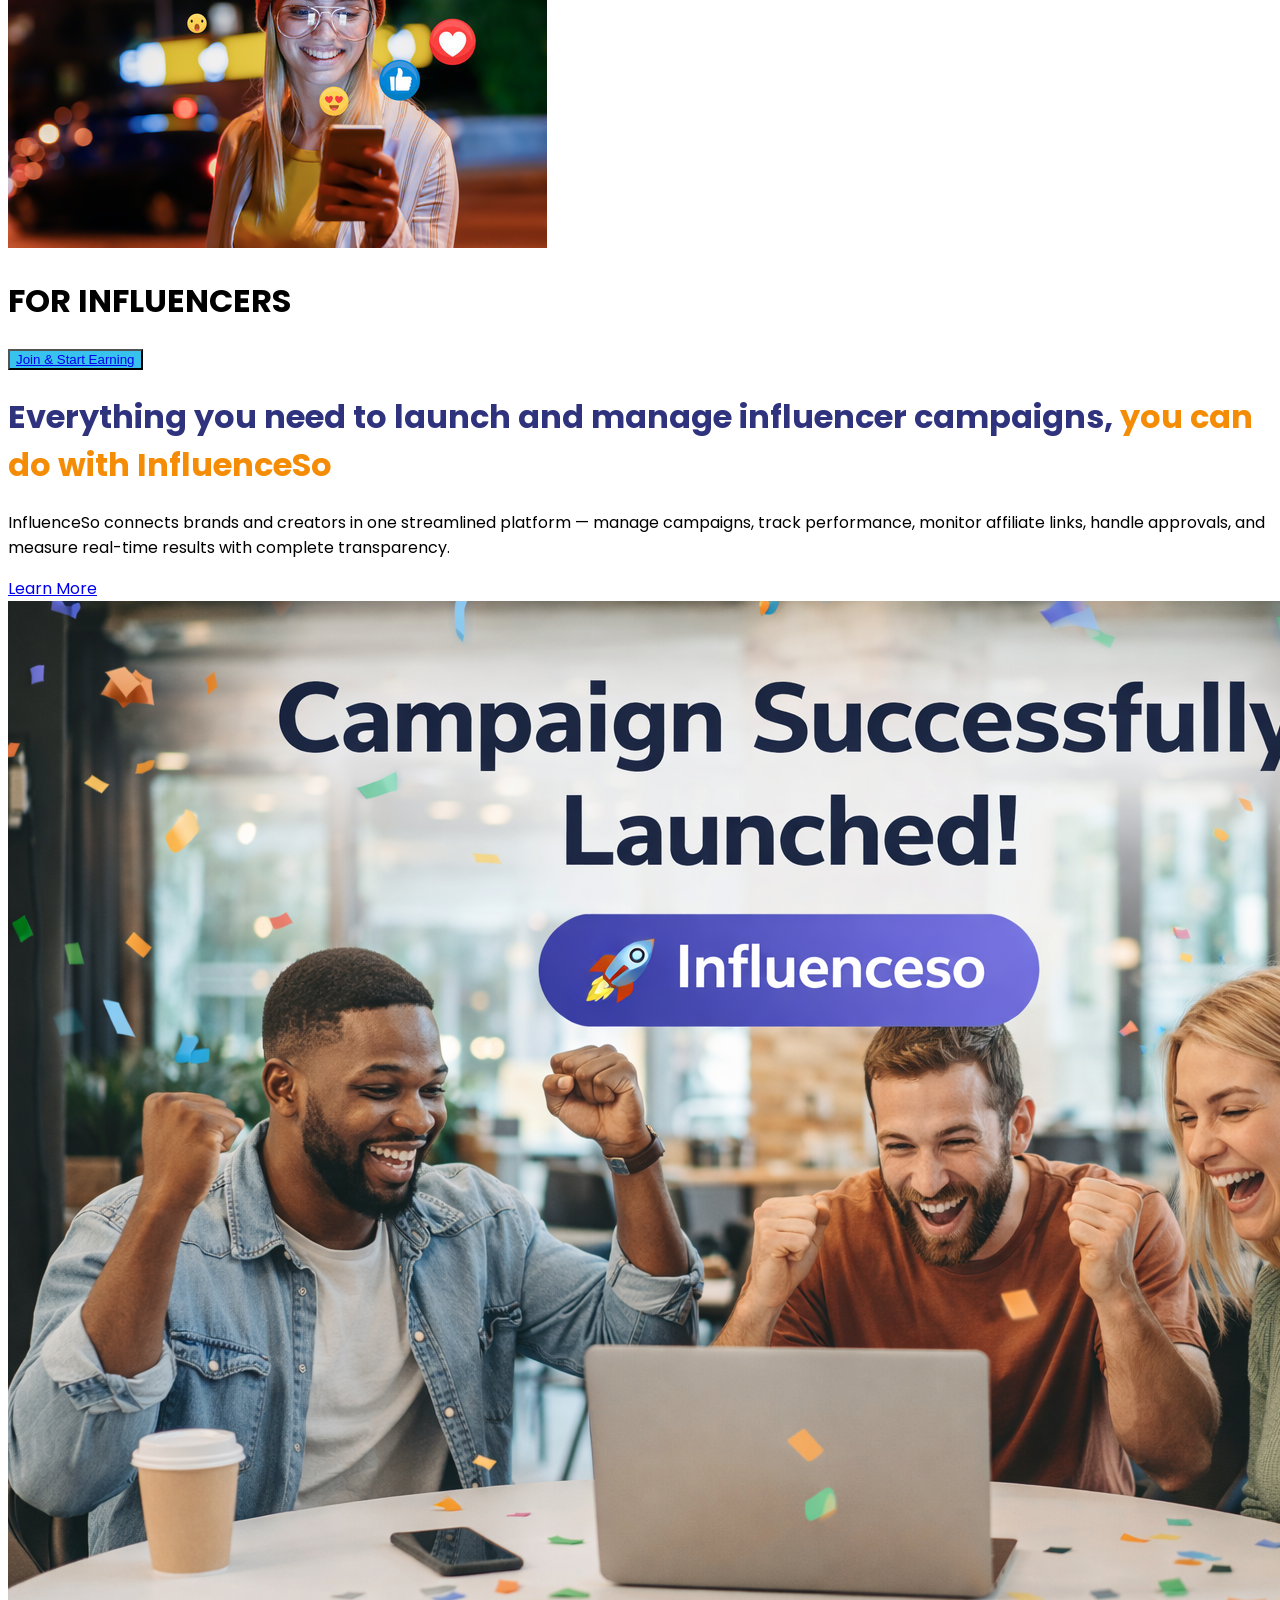
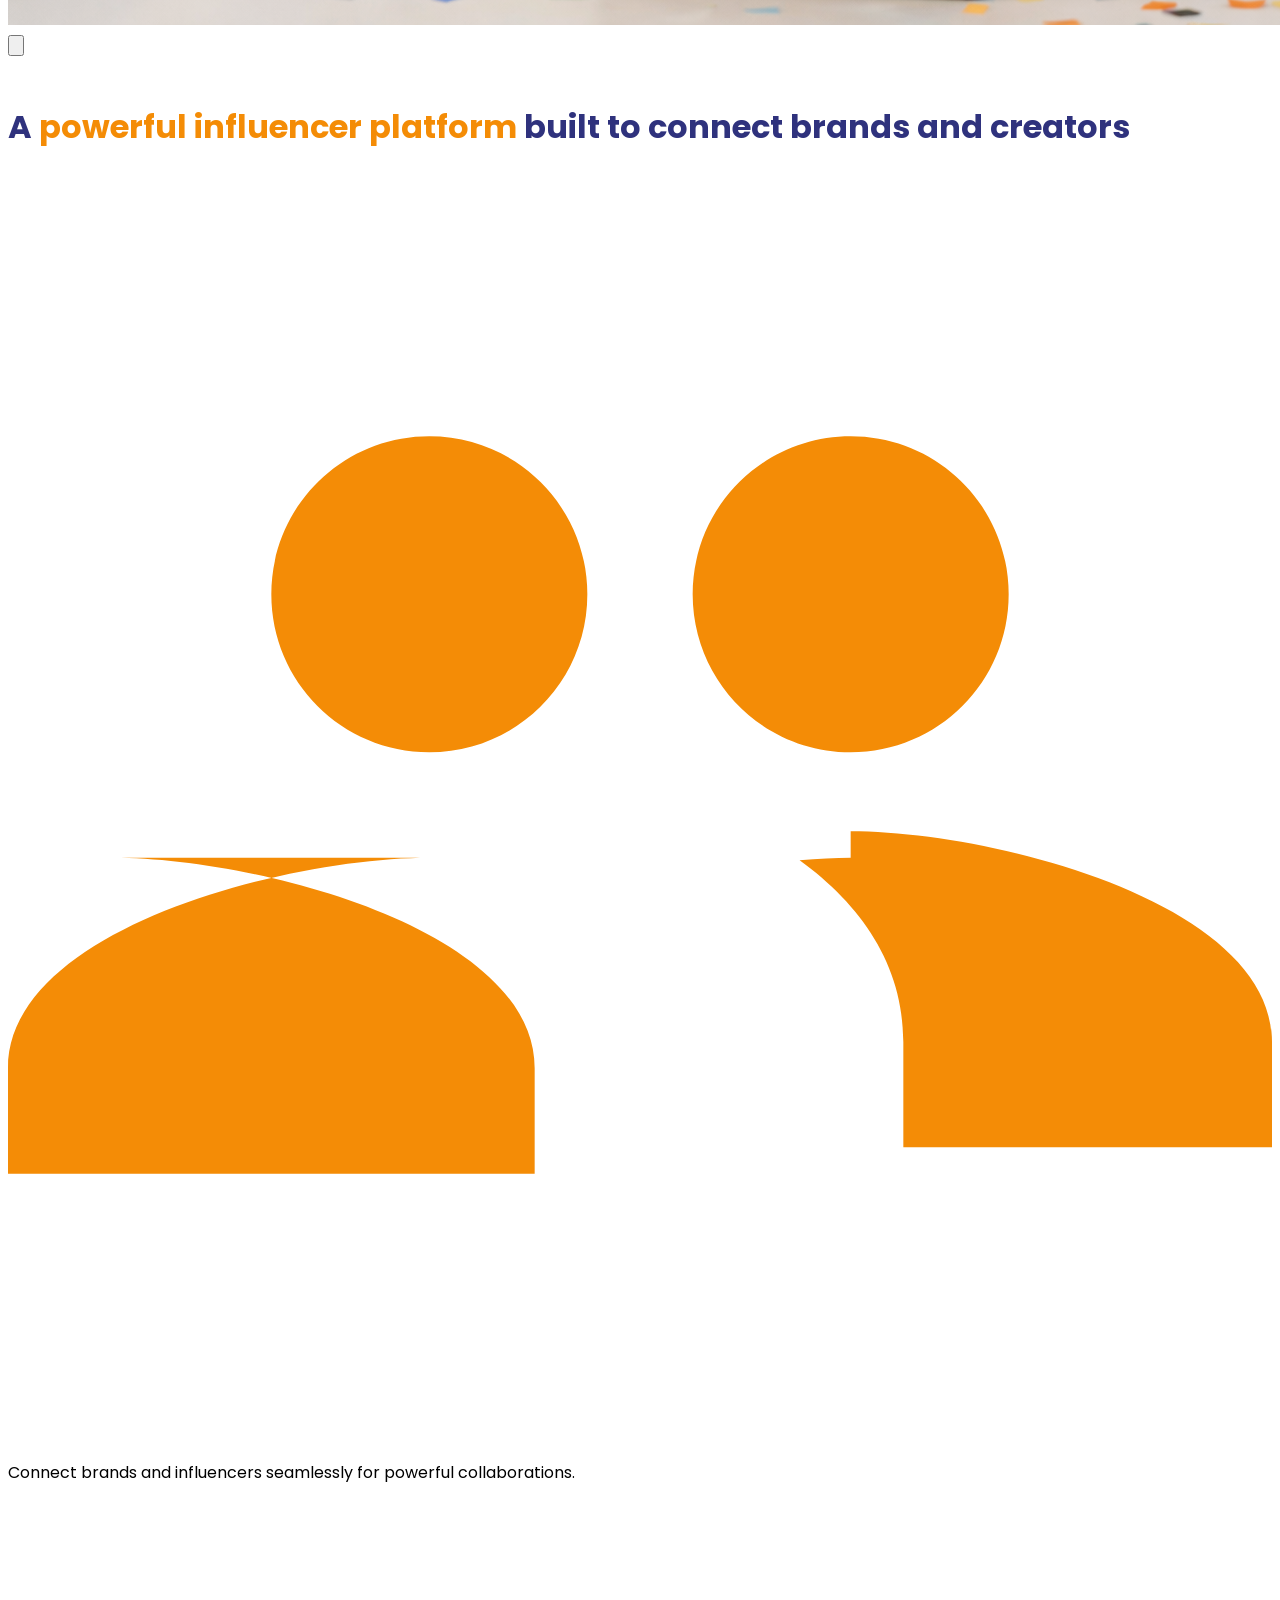
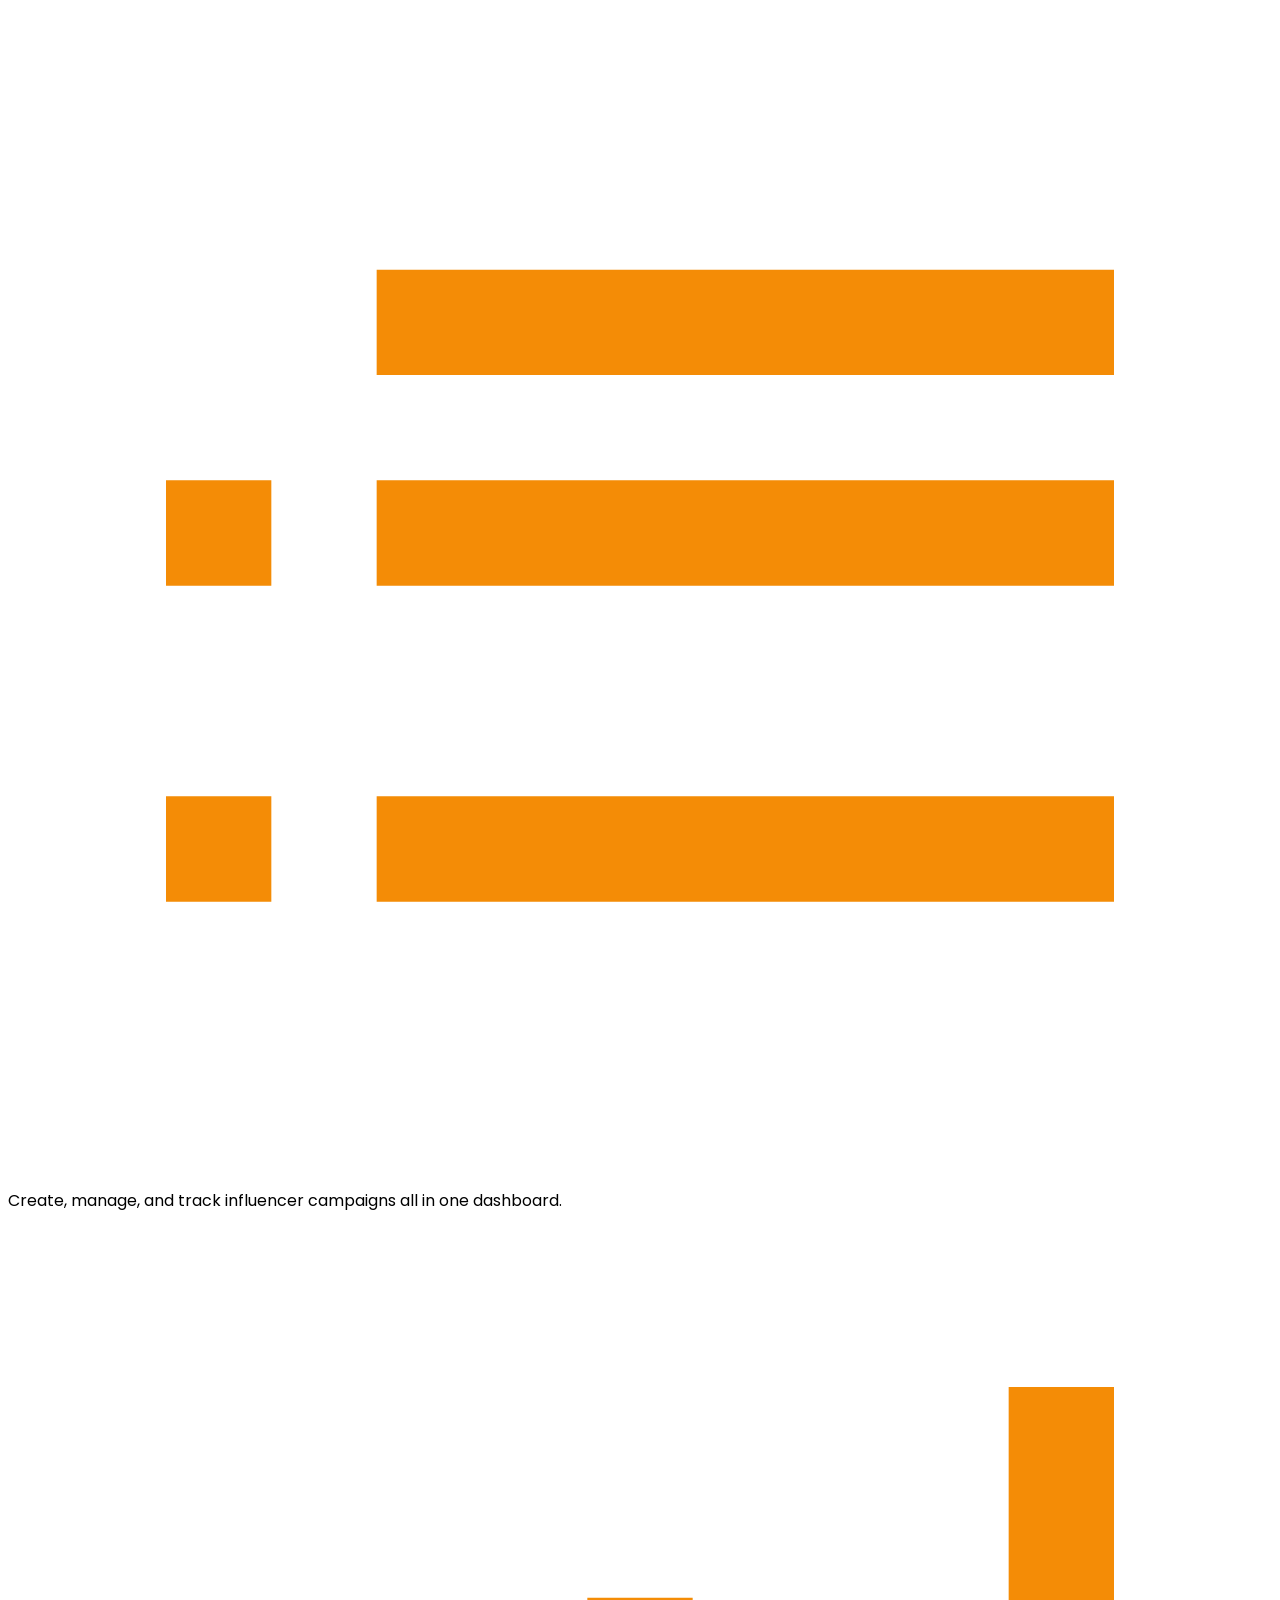
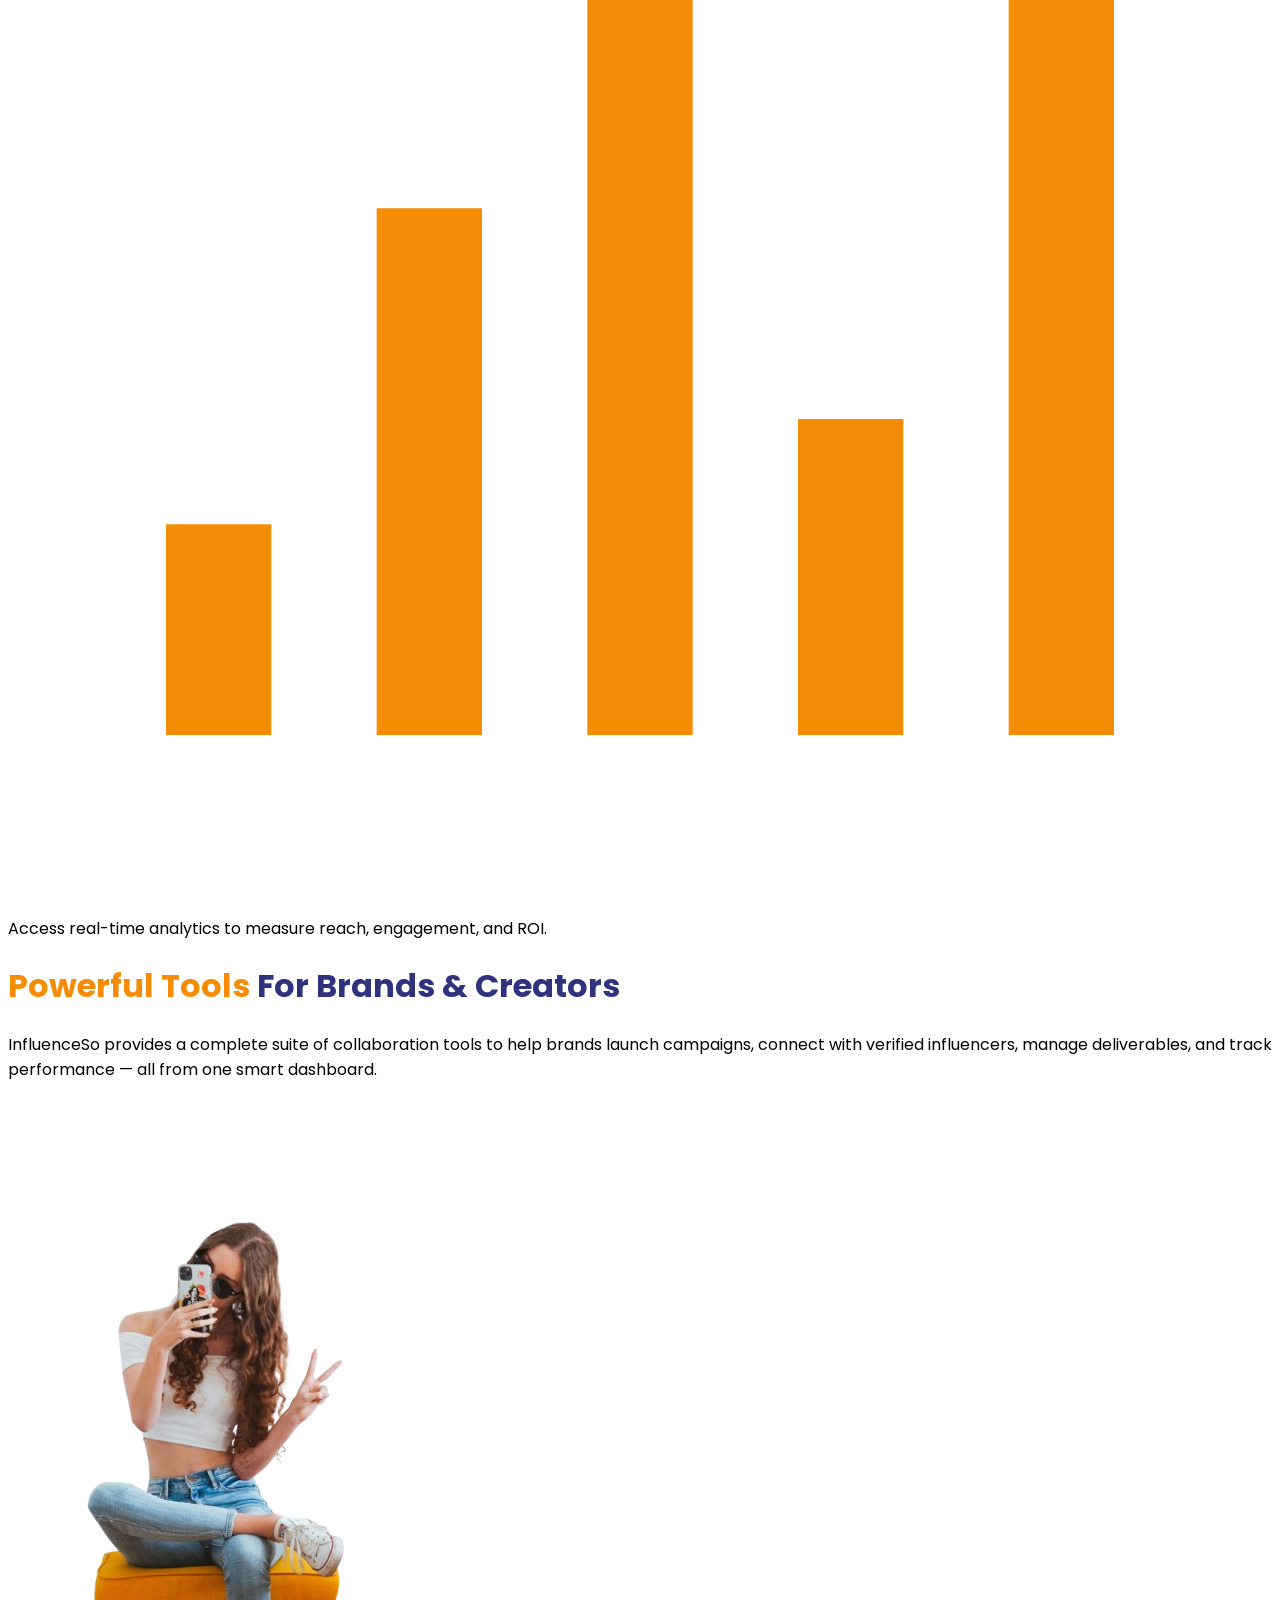
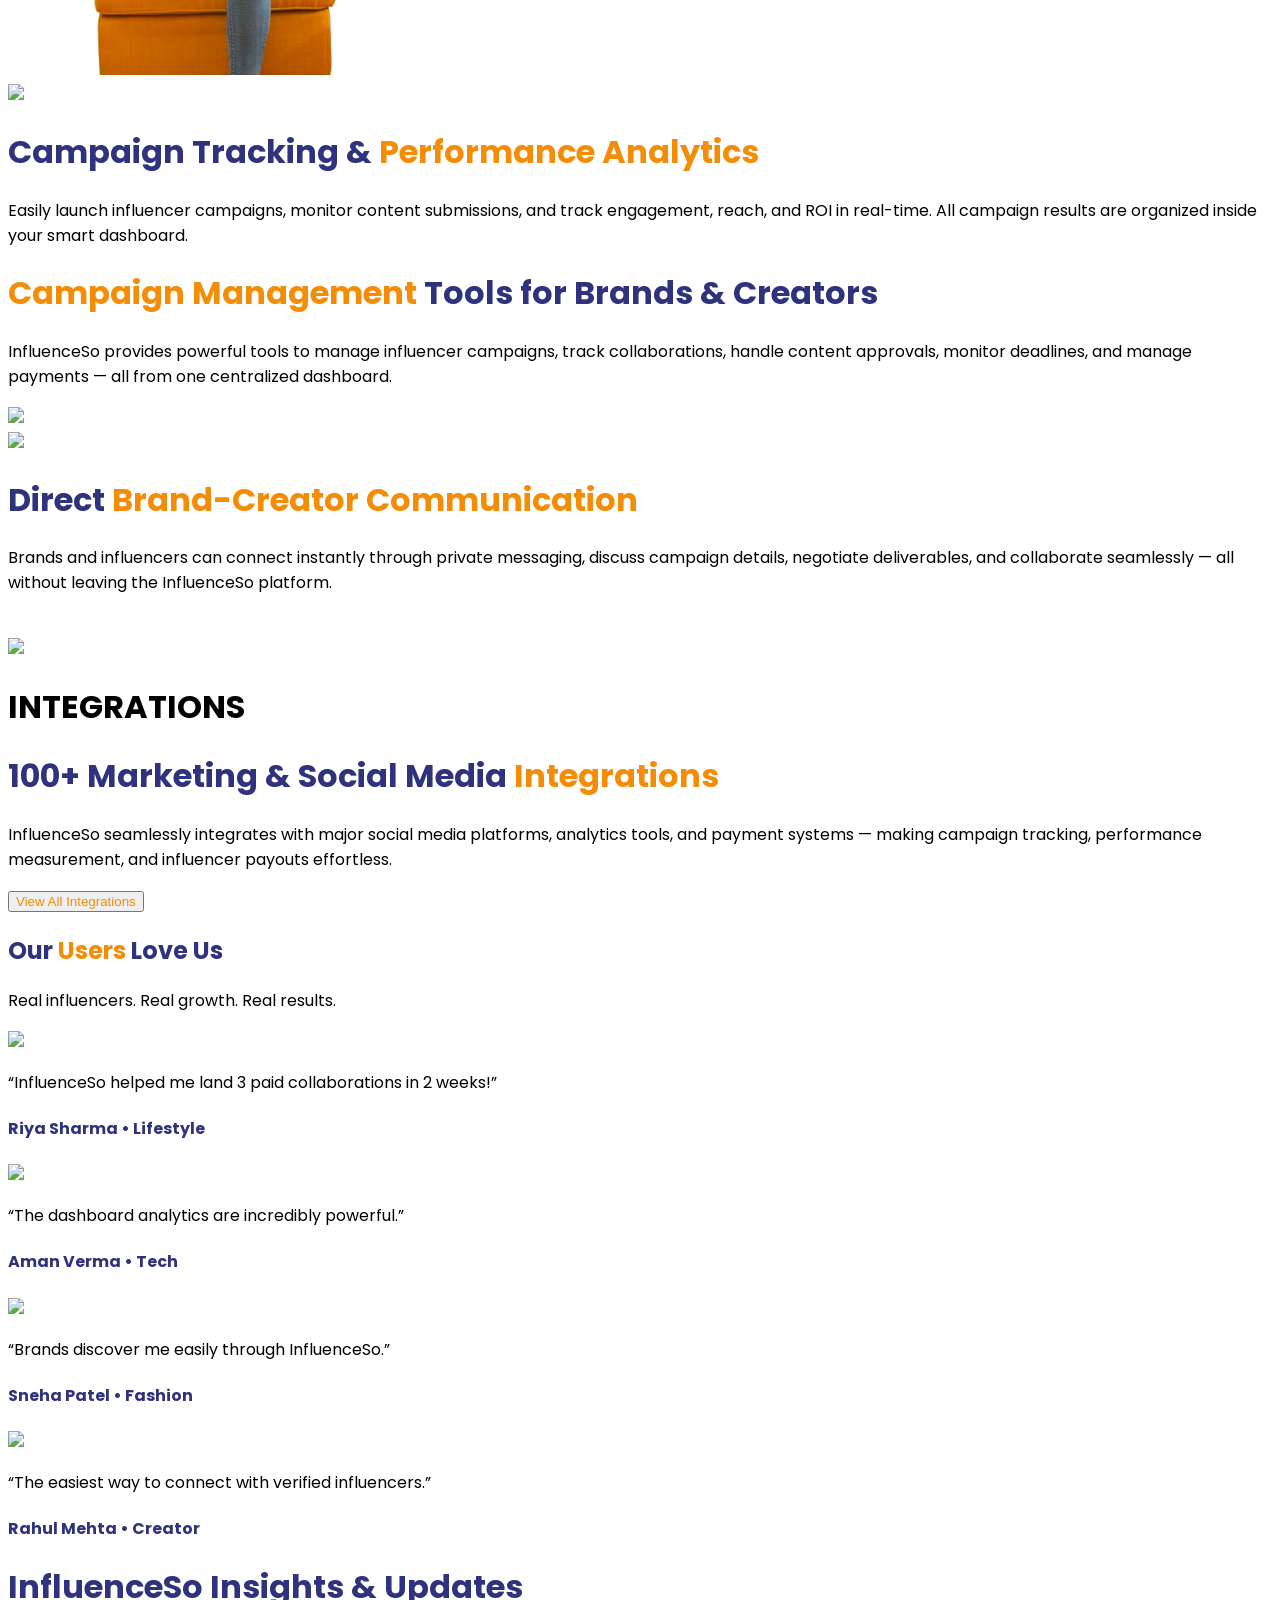
==== commit 1f71ee22: "jd" ====
--- a/index.html
+++ b/index.html
@@ -9,8 +9,14 @@
 <meta name="description" content="InfluenceSO is an influencer marketing platform where brands can discover influencers, run campaigns and collaborate with creators. InfluenceSO helps businesses grow through influencer marketing.">
 
 <meta name="keywords" content="influenceso, influenceso influencer, influenceso marketing platform, influencer marketing platform, find influencers, influencer campaign platform">
+
+<!-- Favicon -->
+<link rel="icon" href="/assets/favicon.ico" sizes="any">
+
+<!-- PNG fallback -->
 <link rel="icon" type="image/png" href="/img/Logo.png">
-<link rel="shortcut icon" href="/img/Logo.png">
+
+<link rel="shortcut icon" href="/assets/favicon.ico">
 <link rel="apple-touch-icon" href="/img/Logo.png">
 	<!-- Tailwind -->
 	<link href="https://unpkg.com/tailwindcss@^2/dist/tailwind.min.css" rel="stylesheet">
@@ -26,14 +32,14 @@
     <link href="https://fonts.googleapis.com/css2?family=Poppins:wght@400;500;600;700&display=swap" rel="stylesheet"> 
 
 
-<!-- Structured Data for Google -->
+<!-- Structured Data for Googles -->
 <script type="application/ld+json">
 {
  "@context": "https://schema.org",
  "@type": "Organization",
  "name": "InfluenceSO",
- "url": "https://influenceso.com",
- "logo": "https://influenceso.com/img/Logo.png"
+ "url": "https://influenceso.in",
+ "logo": "https://influenceso.in/img/Logo.png"
 }
 </script>
 
